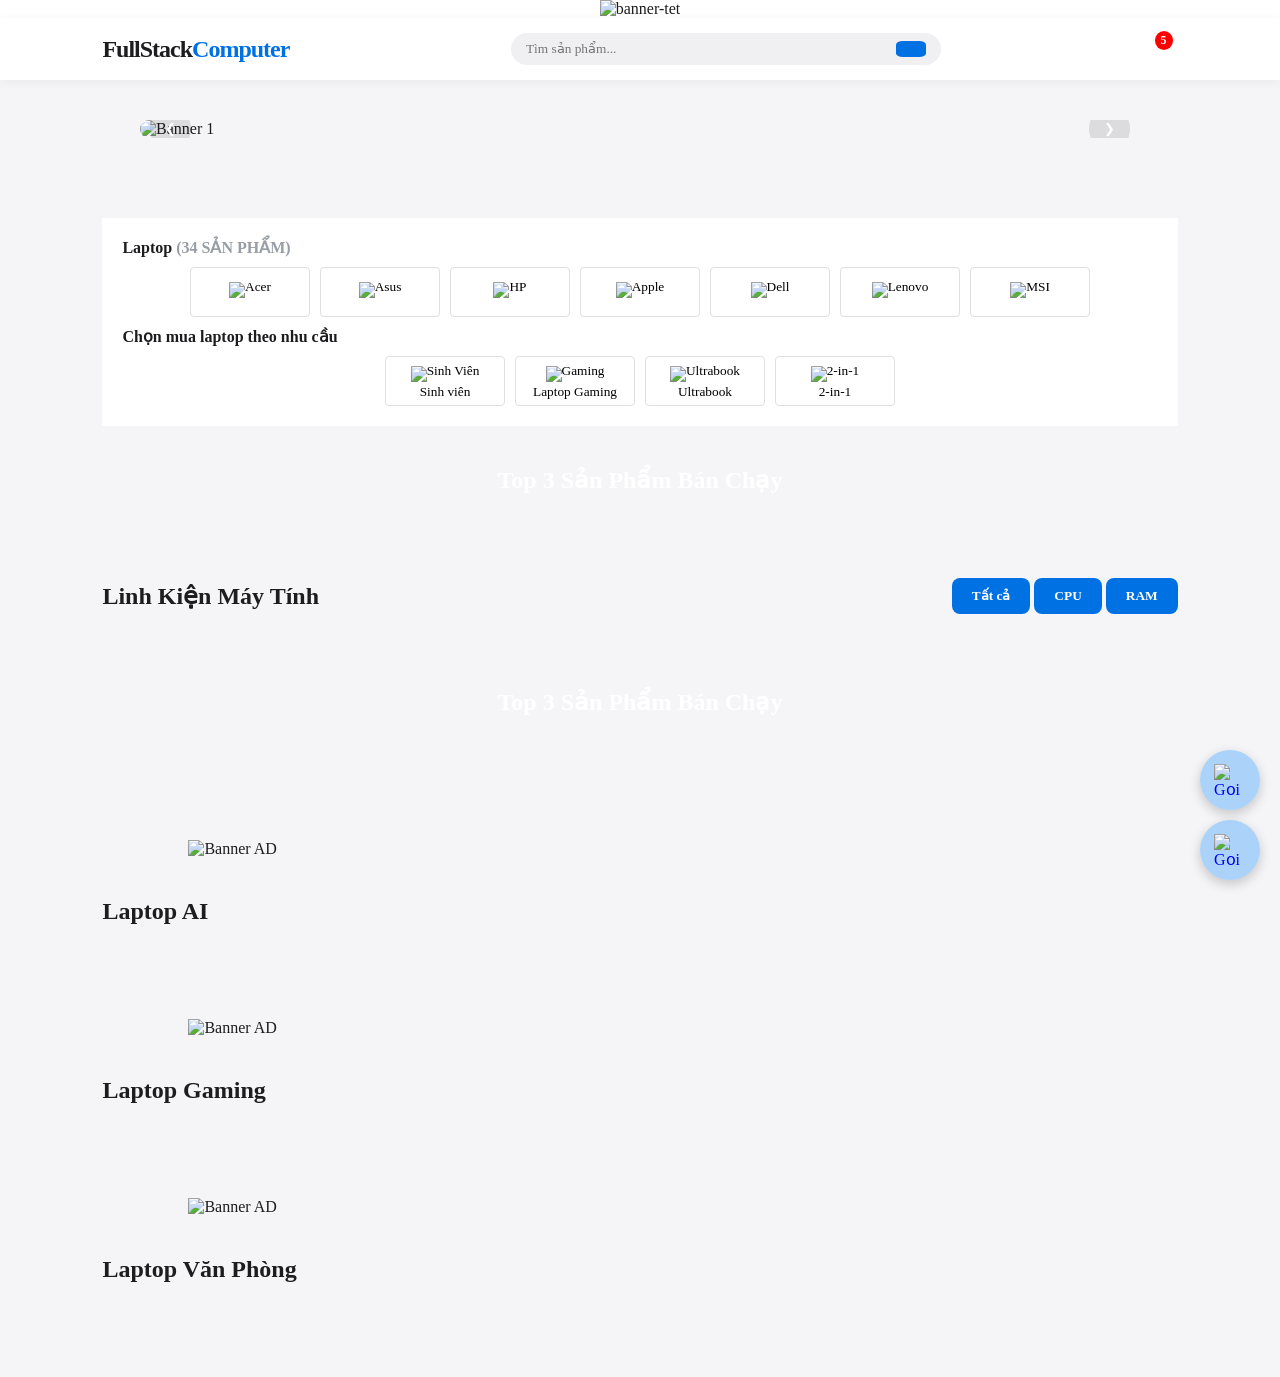
==== index.html @ e8d5ce42 "file chinh" ====
<!DOCTYPE html>
<html lang="vi">

<head>
    <meta charset="UTF-8">
    <meta name="viewport" content="width=device-width, initial-scale=1.0">
    <title>FullStackComputer</title>
    <link rel="stylesheet" href="./assets/css/grid.css">
    <link rel="stylesheet" href="./assets/css/style.css">
    <link rel="stylesheet" href="./assets/css/all.min.css">
</head>

<body>
    <!--Banner Image-->
    <div class="banner-wrapper">
        <picture>
            <source
                srcset="https://lh3.googleusercontent.com/ltSGFP7JMrhI6fAsjNFHEbaQsTQuYlrUNjXV_zEZWY4yA7DHd6J81MkcD5cUwO4HiwA85NDC9OyihRPx5YE5OBJLe2y2x-HyPg=w1920-rw"
                type="image/webp">
            <source
                srcset="https://lh3.googleusercontent.com/ltSGFP7JMrhI6fAsjNFHEbaQsTQuYlrUNjXV_zEZWY4yA7DHd6J81MkcD5cUwO4HiwA85NDC9OyihRPx5YE5OBJLe2y2x-HyPg=w1920"
                type="image/png">
            <img class="banner-img" alt="banner-tet"
                src="https://lh3.googleusercontent.com/ltSGFP7JMrhI6fAsjNFHEbaQsTQuYlrUNjXV_zEZWY4yA7DHd6J81MkcD5cUwO4HiwA85NDC9OyihRPx5YE5OBJLe2y2x-HyPg=w1920-rw">
        </picture>
    </div>

    <nav class="navbar">
        <div class="logo"><a href="">FullStack<span>Computer</span></a></div>
        <div class="search-box">
            <input type="text" placeholder="Tìm sản phẩm...">
            <button onclick=""><i class="fa-solid fa-magnifying-glass"></i></button>
        </div>
        <div class="cart-icon">
            <i class="fa-solid fa-cart-shopping"></i>
            <span class="badge">5</span>
            <i class="fa-solid fa-user"></i>
        </div>
    </nav>



    <div class="container">
        <div class="row">
            <div class="col-12">
                <div class="slider-container">
                    <div class="slider">
                        <div class="slide"><img src="./assets/images/banner/banner1.jpg" alt="Banner 1"></div>
                        <div class="slide"><img src="./assets/images/banner/banner2.jpg" alt="Banner 2"></div>
                        <div class="slide"><img src="./assets/images/banner/banner3.jpg" alt="Banner 3"></div>
                        <div class="slide"><img src="./assets/images/banner/banner4.jpg" alt="Banner 4"></div>
                        <div class="slide"><img src="./assets/images/banner/banner5.jpg" alt="Banner 5"></div>
                        <div class="slide"><img src="./assets/images/banner/banner6.jpg" alt="Banner 6"></div>
                    </div>

                    <button class="prev" onclick="moveSlide(-1)">&#10094;</button> <!-- Nút bấm slides-->
                    <button class="next" onclick="moveSlide(1)">&#10095;</button>

                    <div class="dots">
                        <span class="dot" onclick="currentSlide(0)"></span>
                        <span class="dot" onclick="currentSlide(1)"></span>
                        <span class="dot" onclick="currentSlide(2)"></span>
                        <span class="dot" onclick="currentSlide(3)"></span>
                        <span class="dot" onclick="currentSlide(4)"></span>
                        <span class="dot" onclick="currentSlide(5)"></span>
                    </div>
                </div>
            </div>
        </div>
    </div>

    <div class="container">

        <div class="brand-container">
            <h4>Laptop <span>(34 SẢN PHẨM)</span></h4>
            <button class="brand-item"><img
                    src="https://static.vecteezy.com/system/resources/previews/019/136/409/non_2x/acer-logo-acer-icon-free-free-vector.jpg"
                    alt="Acer"></button>
            <button class="brand-item"><img
                    src="https://inkythuatso.com/uploads/images/2021/11/logo-asus-inkythuatso-2-01-26-09-12-02.jpg"
                    alt="Asus"></button>
            <button class="brand-item"><img
                    src="https://icon-icons.com/download-file?file=https%3A%2F%2Fimages.icon-icons.com%2F2845%2FPNG%2F512%2Fhp_logo_icon_181291.png&id=181291&pack_or_individual=pack"
                    alt="HP"></button>
            <button class="brand-item"><img src="https://download.logo.wine/logo/Apple_Inc./Apple_Inc.-Logo.wine.png"
                    alt="Apple"></button>
            <button class="brand-item"><img src="https://img.icons8.com/win10/1200/dell.jpg" alt="Dell"></button>
            <button class="brand-item"><img
                    src="https://icon-icons.com/download-file?file=https%3A%2F%2Fimages.icon-icons.com%2F2389%2FPNG%2F512%2Flenovo_logo_icon_145112.png&id=145112&pack_or_individual=pack"
                    alt="Lenovo"></button>
            <button class="brand-item"><img src="https://upload.wikimedia.org/wikipedia/commons/1/13/Msi-Logo.jpg"
                    alt="MSI"></button>
            <h4>Chọn mua laptop theo nhu cầu</h4>

            <button class="brand-item"><img
                    src="https://file.hstatic.net/200000722513/article/dsc2492-1_faf209e3cfbf44439ffaae6afa1060dc_master.jpg"
                    alt="Sinh Viên">Sinh viên</button>
            <button class="brand-item"><img src="https://cdn.tgdd.vn/Files/2021/03/04/1332362/1_800x450.jpg"
                    alt="Gaming">Laptop Gaming</button>
            <button class="brand-item"><img
                    src="https://cdn-media.sforum.vn/storage/app/media/nguyenhang/ultrabook-la-gi/ultrabook-la-gi-7.jpg"
                    alt="Ultrabook">Ultrabook</button>
            <button class="brand-item"><img src="https://cdn.tgdd.vn/Files/2021/03/04/1332362/1_800x450.jpg"
                    alt="2-in-1"> 2-in-1</button>

        </div>

        <div class="container-pr">
            <h2>  Top 3 Sản Phẩm Bán Chạy</h2>
            <div class="pr-trend">

                <div id="trendingProducts" class="trending-products">
                    <div id="productGrid1" class="product-grid"></div>
                </div>
            </div>
        </div>

        <div class="section-header">
            <h2></i>Linh Kiện Máy Tính</h2>
            <div class="filters">
                <button class="active">Tất cả</button>
                <button>CPU</button>
                <button>RAM</button>
            </div>
        </div>

        <div id="productGrid" class="product-grid"></div>

        <div class="container-pr">
            <h2>  Top 3 Sản Phẩm Bán Chạy</h2>
            <div class="pr-trend">

                <div id="trendingProducts" class="trending-products">
                    <div id="productGrid2" class="product-grid"></div>
                </div>
            </div>
        </div>
        
        <div class="container">
            <div class="row">
                <div class="col-12">
                    <div class="Banner-advertise">
                        <div class="banner-image">
                            <img src="./assets/images/banner/banner-adver2.jpg" alt="Banner AD">
                        </div>
                    </div>
                </div>
            </div>
        </div>

        <div class="section-header">
            <h2></i>Laptop AI</h2>
            <div class="filters">
                <!-- <button class="active">Tất cả</button>
                <button>CPU</button>
                <button>RAM</button> -->
            </div>

        </div>
        <div id="productGrid3" class="product-grid3"></div>

        <div class="container">
            <div class="row">
                <div class="col-12">
                    <div class="Banner-advertise">
                        <div class="banner-image">
                            <img src="./assets/images/banner/banner-adver1.png" alt="Banner AD">
                        </div>
                    </div>
                </div>
            </div>
        </div>

        <div class="section-header">
            <h2></i>Laptop Gaming</h2>
            <div class="filters">
                <!-- <button class="active">Tất cả</button>
                <button>CPU</button>
                <button>RAM</button> -->
            </div>

        </div>
        <div id="productGrid4" class="product-grid3"></div>

        <div class="container">
            <div class="row">
                <div class="col-12">
                    <div class="Banner-advertise">
                        <div class="banner-image">
                            <img src="./assets/images/banner/banner-adver3.jpg" alt="Banner AD">
                        </div>
                    </div>
                </div>
            </div>
        </div>

        <div class="section-header">
            <h2></i>Laptop Văn Phòng</h2>
            <div class="filters">
                <!-- <button class="active">Tất cả</button>
                <button>CPU</button>
                <button>RAM</button> -->
            </div>

        </div>
        <div id="productGrid5" class="product-grid3"></div>
    </div>

    

    <div class="btn-contact">
        <!-- Zalo Chat -->
        <a href="https://zalo.me/0379912605" target="_blank">
            <img src="https://upload.wikimedia.org/wikipedia/commons/9/91/Icon_of_Zalo.svg" alt="Gọi Zalo" width="50"
                height="50">
        </a>
        <!-- Facebook Messenger Chat -->
        <a href="https://m.me/luanduiga1302?locale=vi_VN" target="_blank">
            <img src="https://upload.wikimedia.org/wikipedia/commons/5/51/Facebook_f_logo_%282019%29.svg"
                alt="Gọi Facebook" width="50" height="50">
        </a>
    </div>

    <script src="./assets/js/controllers/productController.js"></script>
    <script src="./assets/js/script.js"></script>
</body>

</html>
---- assets/css/style.css ----
:root {
    --primary-color: #0071e3;
    --text-color: #1d1d1f;
    --bg-color: #f5f5f7;
    --card-bg: #ffffff;
}

/* Global Styles */
html {
    scroll-behavior: smooth;
}

* {
    margin: 0;
    padding: 0;
    box-sizing: border-box;
    font-family: "Times New Roman", Times, serif;
}

body {
    background-color: var(--bg-color);
    color: var(--text-color);
    overflow-x: hidden;
}

/* Navbar */
.navbar {
    display: flex;
    justify-content: space-between;
    align-items: center;
    padding: 15px 8%;
    background: #fff;
    box-shadow: 0 2px 10px rgba(0, 0, 0, 0.05);
    position: sticky;
    top: 0; /* Giữ navbar ở trên cùng khi cuộn */
    z-index: 1000;
}

.cart-icon {
    position: relative;
    cursor: pointer;
    display: flex;
    align-items: center;
    gap: 15px;
}  

.cart-icon .badge {
    position: absolute;
    top: -18px;
    left: -8px;
    background: red;
    color: white;
    border-radius: 50%;
    padding: 2px 6px;
    font-size: 12px;
    font-weight: bold;
}
.cart-icon i {
    color: var(--text-color);
}

.logo {
    font-size: 24px;
    font-weight: 800;
    letter-spacing: -1px;
}

.logo span {
    color: var(--primary-color);
}

.logo a {
    text-decoration: none;
    color: var(--text-color);
}

.search-box {
    display: flex;
    background: #f0f0f2;
    padding: 8px 15px;
    border-radius: 20px;
    width: 40%;
}

.search-box input {
    border: none;
    background: none;
    outline: none;
    width: 100%;
}

.search-box button {
    background: var(--primary-color);
    border: none;
    color: white;
    padding: 8px 15px;
    border-radius: 23%;
    cursor: pointer;
}

.filters button {
    background: var(--primary-color);
    border: none;
    color: white;
    padding: 10px 20px;
    border-radius: 8px;
    cursor: pointer;
    font-weight: 600;
    transition: background 0.2s;
}

.slider-container {
  position: relative;
  max-width: 1000px;
  margin: auto;
  overflow: hidden; /* Giấu các ảnh nằm ngoài khung nhìn */
  border-radius: 10px;
}

.slider {
  display: flex;
  transition: transform 0.5s ease-in-out; /* Tạo hiệu ứng trượt mượt */
}

.slide {
  min-width: 100%; /* Mỗi slide chiếm trọn chiều rộng khung */
}

.slide img {
  width: 100%;
  display: block;
}

/* Nút bấm Prev & Next */
.prev, .next {
  position: absolute;
  top: 50%;
  transform: translateY(-50%);
  background: rgba(0,0,0,0.1);
  color: white;
  border: none;
  padding: 15px;
  cursor: pointer; /* Thêm con trỏ khi hover */
  border-radius: 50%;
}

.next { right: 10px; }
.prev { left: 10px; }

/* Các dấu chấm */
.dots {
  text-align: center;
  position: absolute;
  bottom: 15px;
  width: 100%;
}

.dot {
  height: 10px;
  width: 10px;
  margin: 0 5px;
  background-color: rgba(255, 255, 255, 0.5);
  border-radius: 50%;
  display: inline-block;
  cursor: pointer;
}

.dot.active {
  background-color: #007bff; /* Màu xanh nổi bật như trong hình */
}

/* Product Grid */
.container {
    padding: 40px 8%;
}

.section-header {
    display: flex;
    justify-content: space-between;
    align-items: center;
    margin-bottom: 30px;
}

.container-pr {
    padding: 20px 8%;
    background-image: url("https://lh3.googleusercontent.com/kQL4FZ521Vz2VWpQGM__CYUiCwoNdZOw7y48OIOPWpRVjcqWnwc_wCFAvA0ocpUjAeW1QQ_-RpdDq5hCeL5AvYT59dZLP54=w1232");
    background-size: contain;
    background-position: center;
    margin-bottom: 10px;
}

.container-pr h2 {
    color: white;
    text-align: center;
    padding-bottom: 10px; 
    /* border-bottom: #fff 2px solid; */
}

.product-grid,
.product-grid3 {
    display: grid;
    grid-template-columns: repeat(auto-fill, minmax(260px, 1fr));
    gap: 25px;
    margin-bottom: 24px;
}

/* Product Card - Nâng cấp từ mẫu cũ của bạn */
.product-card {
    background: var(--card-bg);
    border-radius: 16px;
    padding: 20px;
    text-align: center;
    transition: all 0.3s cubic-bezier(0.4, 0, 0.2, 1);
    position: relative;
    border: 1px solid #eee;
}

.product-card:hover {
    transform: translateY(-8px);
    box-shadow: 0 20px 30px rgba(0, 0, 0, 0.08);
    border-color: var(--primary-color);
}

.product-card img {
    width: 100%;
    height: 180px;
    object-fit: contain;
    /* Giữ tỉ lệ ảnh */
    margin-bottom: 15px;
}

.product-card h4 {
    font-size: 15px;
    font-weight: 600;
    margin-bottom: 10px;
    height: 42px;
    overflow: hidden;
    line-height: 1.4;
}

.product-card .price {
    color: #e30019;
    font-size: 20px;
    font-weight: 700;
    margin-bottom: 15px;
}

/* Nút bấm thêm vào giỏ */
.btn-buy {
    background: var(--primary-color);
    color: white;
    border: none;
    padding: 10px 20px;
    border-radius: 8px;
    width: 100%;
    font-weight: 600;
    cursor: pointer;
    transition: 0.2s;
}

.btn-buy:hover {
    background: #005bb5;
}

.brand-container {
    display: flex;
    flex-wrap: wrap;
    /* Cho phép tự xuống hàng nếu thiếu chỗ */
    gap: 10px;
    /* Khoảng cách giữa các nút */
    padding: 20px;
}

.brand-container {
    justify-content: center;
    /* Căn giữa các nút trong container */
    background-color: #ffffff;
    margin-bottom: 20px;
}

.brand-item {
    display: flex;
    align-items: center;
    justify-content: center;
    width: 120px;
    /* Độ rộng cố định của mỗi nút */
    height: 50px;
    /* Chiều cao của nút */
    background: #fff;
    border: 1px solid #e0e0e0;
    border-radius: 4px;
    /* Bo góc nhẹ như trong hình */
    cursor: pointer;
    transition: all 0.3s ease;
    flex-direction: column;
    line-height: 10px;
}

.brand-item:hover {
    border-color: #288ad6;
    /* Đổi màu viền khi di chuột vào */
    box-shadow: 0 2px 5px rgba(0, 0, 0, 0.1);
}

.brand-item img {
    max-width: 100%;
    /* Giữ logo không tràn khỏi nút */
    max-height: 70%;
    object-fit: contain;
    /* Giữ tỉ lệ ảnh */
    margin-bottom: 5px;
}

.brand-container h4 {
    width: 100%;
    text-align: left;

}

.brand-container h4 span {
    width: 100%;
    text-align: left;
    color: #989ea5;
}

.pr-trend {
    margin-top: 20px;
}

.banner-wrapper {
    width: 100%;
    height: 100%;
    overflow: hidden;
    display: flex; /* Sử dụng flexbox để căn giữa */
    justify-content: center;
    background-color: #fff;
}

.banner-img {
    width: 100%;
    height: 100%;
    object-fit: cover;
    object-position: center;
    display: block; /* Loại bỏ khoảng trắng dưới ảnh */
}

.btn-contact {
    position: fixed;
    bottom: 20px;
    right: 20px;
    z-index: 1000;
    display: flex;
    flex-direction: column;
    gap: 10px;
}

/* Style chung cho từng nút */
.btn-contact a {
    display: flex;
    justify-content: center;
    align-items: center;
    width: 60px;
    height: 60px;
    border-radius: 50%;
    background-color: rgba(255, 255, 255, 0.05);
    box-shadow: 0 4px 12px rgba(0, 0, 0, 0.2);

    /* 1. LÀM MƯỢT HIỆU ỨNG HOVER */
    transition: transform 0.3s ease;

    /* Cần có để hiệu ứng sóng hoạt động */
    position: relative;
    z-index: 1;
}

/* Hiệu ứng phóng to khi hover (đã được làm mượt) */
.btn-contact a:hover {
    transform: scale(1.1);
}

.btn-contact a img {
    width: 32px;
    height: 32px;
}

/* 2. THÊM HIỆU ỨNG SÓNG TỎA RA */
.btn-contact a::before {
    content: ''; 
    position: absolute;
    width: 100%;
    height: 100%;
    border-radius: 50%;
    background-color: rgba(0, 132, 255, 0.3);
    /* Màu sóng */

    /* Áp dụng animation vô tận */
    animation: phone-vr-circle-fill 1.5s infinite ease-in-out;

    /* Đảm bảo sóng nằm sau icon */
    z-index: -1;
}

/* Định nghĩa các bước của animation sóng */
@keyframes phone-vr-circle-fill {
    0% {
        transform: scale(0.9);
        opacity: 0.8;
    }

    100% {
        transform: scale(1.5);
        opacity: 0;
    }
}
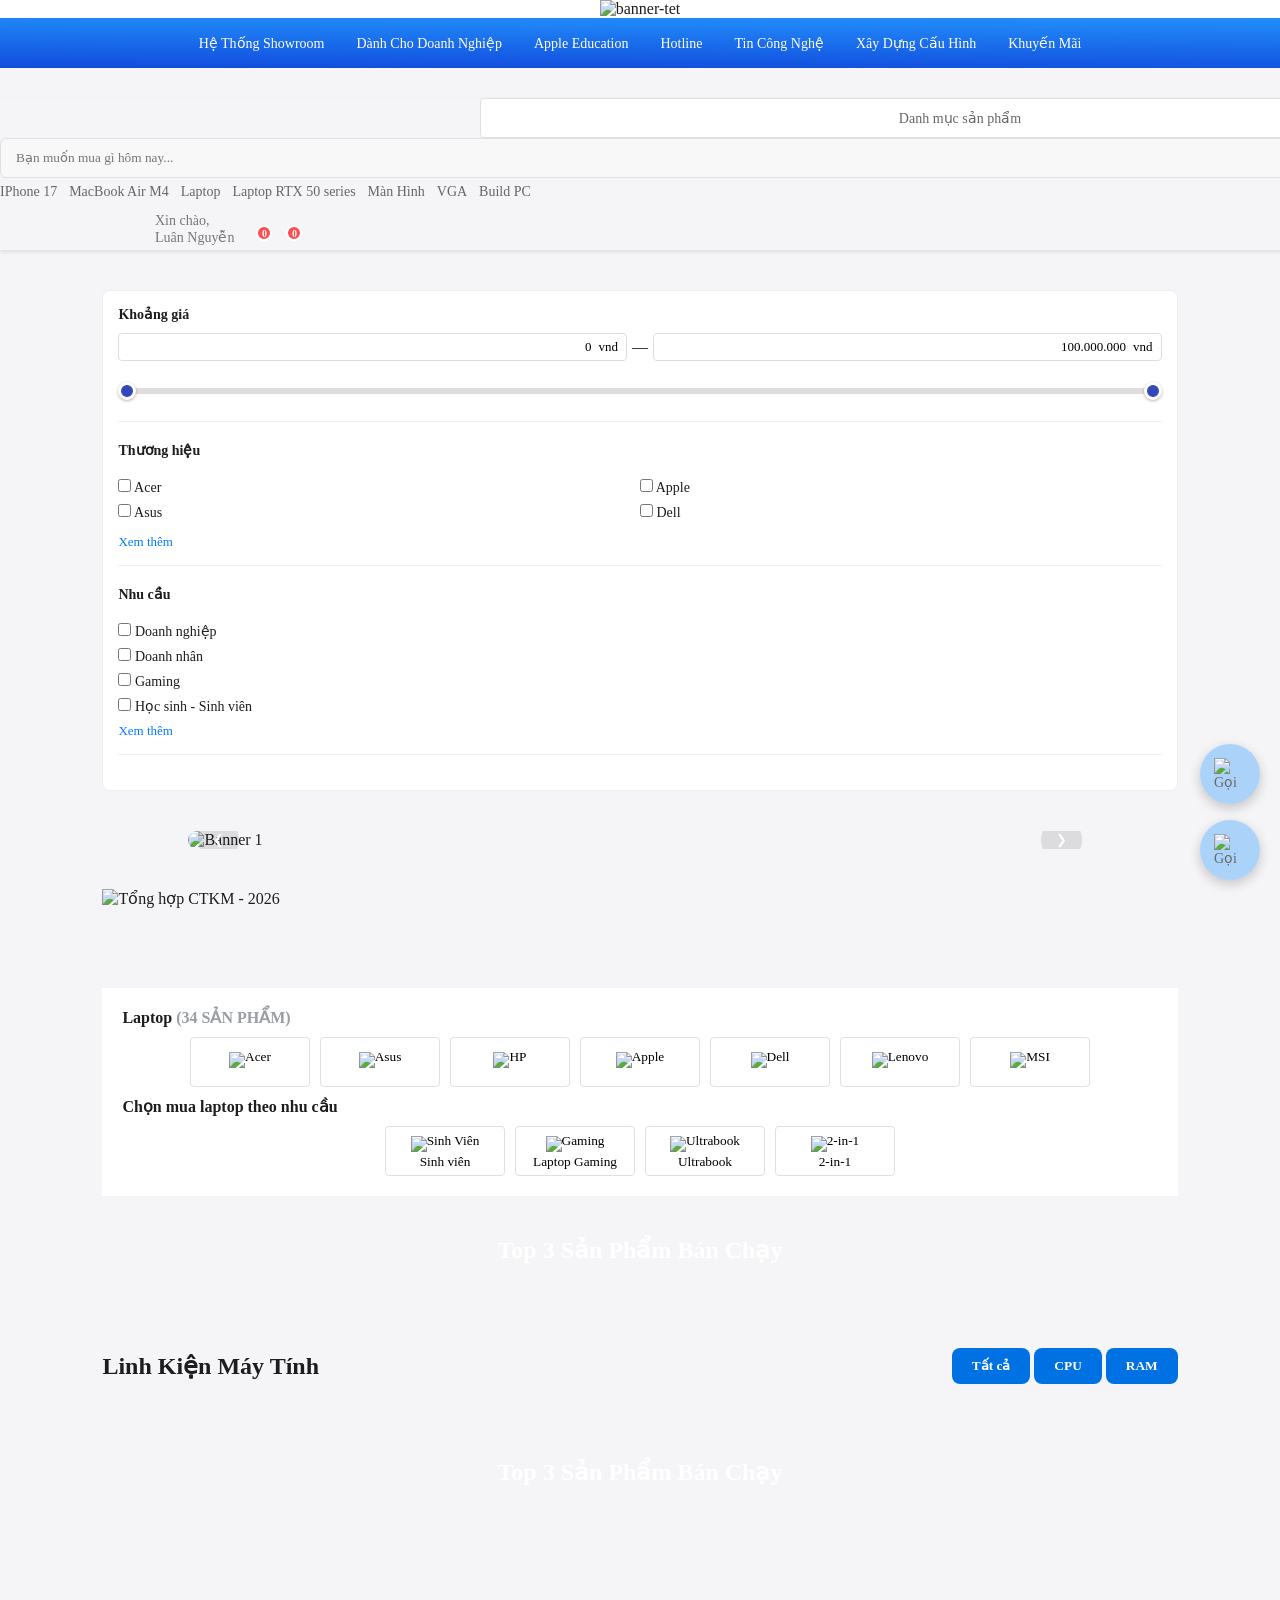
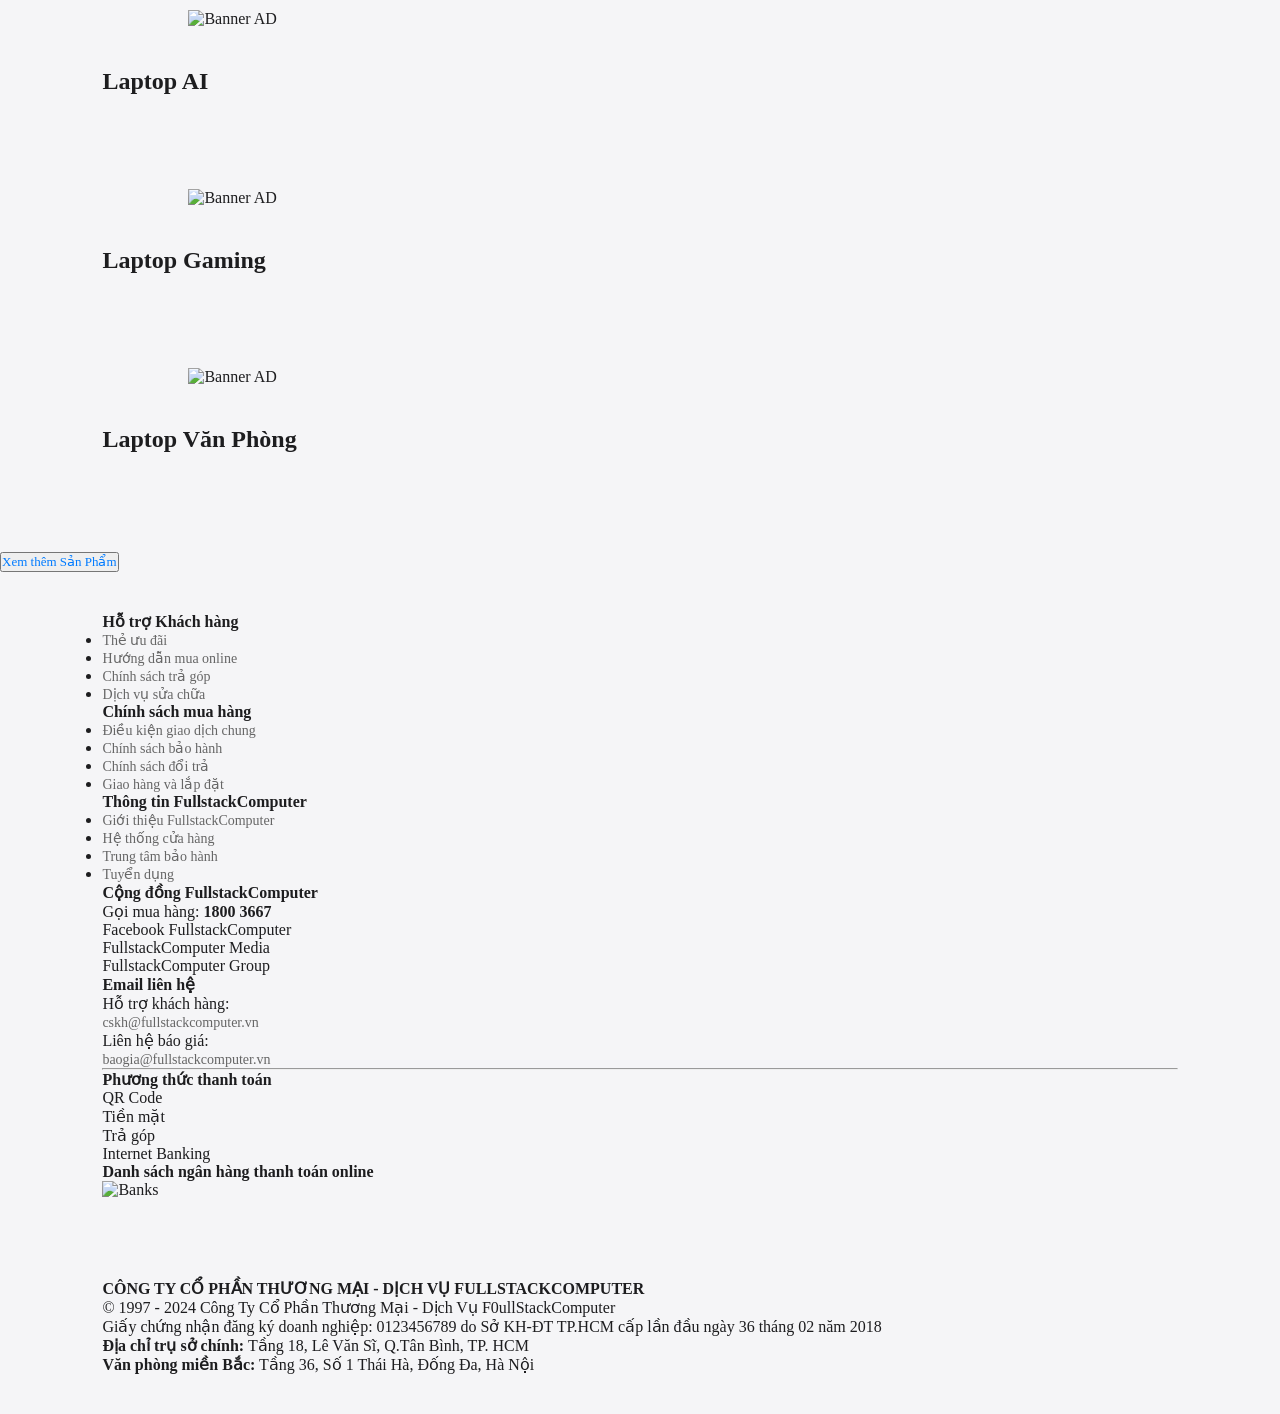
==== commit 8befa44d: "them button xem them" ====
--- a/index.html
+++ b/index.html
@@ -7,6 +7,8 @@
     <title>FullStackComputer</title>
     <link rel="stylesheet" href="./assets/css/grid.css">
     <link rel="stylesheet" href="./assets/css/style.css">
+    <link rel="stylesheet" href="./assets/css/nav.css">
+    <link rel="stylesheet" href="./assets/css/footer.css">
     <link rel="stylesheet" href="./assets/css/all.min.css">
 </head>
 
@@ -25,47 +27,161 @@
         </picture>
     </div>
 
-    <nav class="navbar">
-        <div class="logo"><a href="">FullStack<span>Computer</span></a></div>
-        <div class="search-box">
-            <input type="text" placeholder="Tìm sản phẩm...">
-            <button onclick=""><i class="fa-solid fa-magnifying-glass"></i></button>
-        </div>
-        <div class="cart-icon">
-            <i class="fa-solid fa-cart-shopping"></i>
-            <span class="badge">5</span>
-            <i class="fa-solid fa-user"></i>
-        </div>
-    </nav>
-
-
+    <div class="container1">
+        <div class="nav">
+            <ul>
+                <li><a href="#"><i class="fa-regular fa-building"></i> Hệ thống showroom</a></li>
+                <li><a href="#"><i class="fa-solid fa-briefcase"></i> Dành cho doanh nghiệp</a></li>
+                <li><a href="#"><i class="fa-solid fa-graduation-cap"></i> Apple education</a></li>
+                <li><a href="#"><i class="fa-solid fa-phone"></i> Hotline</a></li>
+                <li><a href="#"><i class="fa-solid fa-rss"></i> tin công nghệ</a></li>
+                <li><a href="#"><i class="fa-solid fa-desktop"></i> xây dựng cấu hình</a></li>
+                <li><a href="#"><i class="fa-solid fa-gift"></i> khuyến mãi</a></li>
+            </ul>
+        </div>
+    </div>
+    <div class="header-nav">
+        <div class="row align-center">
+            <div class="col-3 ?">
+                <button class="btn-category"><i class="fa-solid fa-bars"></i> Danh mục sản phẩm</button>
+            </div>
+
+            <div class="search-container">
+                <input type="text" placeholder="Bạn muốn mua gì hôm nay...">
+                <div class="search-keywords">
+                    <a href="#">IPhone 17</a>
+                    <a href="#">MacBook Air M4</a>
+                    <a href="#">Laptop</a>
+                    <a href="#">Laptop RTX 50 series</a>
+                    <a href="#">Màn Hình</a>
+                    <a href="#">VGA</a>
+                    <a href="#">Build PC</a>
+                </div>
+            </div>
+
+            <div class="col-3 flex-end">
+                <div class="user-info-header">
+                    <img class="avt-header"
+                        src="https://scontent.fsgn5-10.fna.fbcdn.net/v/t39.30808-1/513826810_1412559273230131_6427666480297972674_n.jpg?stp=dst-jpg_s200x200_tt6&_nc_cat=106&ccb=1-7&_nc_sid=e99d92&_nc_eui2=AeHGN7ybpgLnQyg-KPinyHu7qUxuDsymr06pTG4OzKavTmNbt3JbOe6IwJ3LvHdRTlQGQQIVwnKa5AKw2ajPUiOG&_nc_ohc=sgXqvYjlzQYQ7kNvwFGlxEy&_nc_oc=AdmLIS6O355erxwZ9brCPqbO8drzh6FIreG1UcnBJGb_i_0XS_mixgCnZLfbPyDWDGU&_nc_zt=24&_nc_ht=scontent.fsgn5-10.fna&_nc_gid=p8YYj-xdohxl06HocD_B6Q&_nc_ss=8&oh=00_Afzm1NtQpnyk2YLm87eYMommV_N7ZR_NPWA-YLiRuLE-xQ&oe=69B8B936"
+                        alt="">
+                    <div class="avatar"></div>
+                    <div class="user-text">
+                        <p class="small-text">Xin chào, </p>
+                        <a class="small-text" href="./pages/adminpage.html">Luân Nguyễn</a>
+                    </div>
+                    <a href="#" class="cart-wrapper">
+                        <div class="cart-icon-container">
+                            <i class="fa-solid fa-bell icon-header"></i>
+                            <span class="cart-badge">0</span>
+                        </div>
+                    </a>
+                    <a href="#" class="cart-wrapper">
+                        <div class="cart-icon-container">
+                            <i class="fa-solid fa-cart-shopping"></i>
+                            <span class="cart-badge">0</span>
+                        </div>
+                    </a>
+                </div>
+            </div>
+        </div>
+    </div>
 
     <div class="container">
         <div class="row">
-            <div class="col-12">
-                <div class="slider-container">
-                    <div class="slider">
-                        <div class="slide"><img src="./assets/images/banner/banner1.jpg" alt="Banner 1"></div>
-                        <div class="slide"><img src="./assets/images/banner/banner2.jpg" alt="Banner 2"></div>
-                        <div class="slide"><img src="./assets/images/banner/banner3.jpg" alt="Banner 3"></div>
-                        <div class="slide"><img src="./assets/images/banner/banner4.jpg" alt="Banner 4"></div>
-                        <div class="slide"><img src="./assets/images/banner/banner5.jpg" alt="Banner 5"></div>
-                        <div class="slide"><img src="./assets/images/banner/banner6.jpg" alt="Banner 6"></div>
-                    </div>
-
-                    <button class="prev" onclick="moveSlide(-1)">&#10094;</button> <!-- Nút bấm slides-->
-                    <button class="next" onclick="moveSlide(1)">&#10095;</button>
-
-                    <div class="dots">
-                        <span class="dot" onclick="currentSlide(0)"></span>
-                        <span class="dot" onclick="currentSlide(1)"></span>
-                        <span class="dot" onclick="currentSlide(2)"></span>
-                        <span class="dot" onclick="currentSlide(3)"></span>
-                        <span class="dot" onclick="currentSlide(4)"></span>
-                        <span class="dot" onclick="currentSlide(5)"></span>
-                    </div>
-                </div>
-            </div>
+            <div class="col-3" id="list-filter">
+                <div class="filter-sidebar">
+                    <div class="filter-group">
+                        <h3 class="filter-title">Khoảng giá</h3>
+                        <div class="price-input-group">
+                            <div class="input-wrapper">
+                                <input type="text" id="min-price-input" class="price-field" value="0">
+                                <span class="currency-label">vnd</span>
+                            </div>
+
+                            <span>—</span>
+
+                            <div class="input-wrapper">
+                                <input type="text" id="max-price-input" class="price-field" value="100.000.000">
+                                <span class="currency-label">vnd</span>
+                            </div>
+                        </div>
+
+                        <div class="range-slider-container">
+                            <div class="slider-track"></div>
+                            <input type="range" id="range-min" class="range-input" min="0" max="100000000" value="0"
+                                step="10000">
+                            <input type="range" id="range-max" class="range-input" min="0" max="100000000"
+                                value="100000000" step="10000">
+                        </div>
+                    </div>
+
+                    <div class="filter-group">
+                        <div class="filter-header">
+                            <h3 class="filter-title">Thương hiệu</h3>
+                        </div>
+                        <div class="filter-options grid-2-col" id="brand-filter-group">
+                            <label><input type="checkbox"> Acer</label>
+                            <label><input type="checkbox"> Apple</label>
+                            <label><input type="checkbox"> Asus</label>
+                            <label><input type="checkbox"> Dell</label>
+                        </div>
+                        <a href="#" class="view-more">Xem thêm</a>
+                    </div>
+
+                    <div class="filter-group">
+                        <div class="filter-header">
+                            <h3 class="filter-title">Nhu cầu</h3>
+                        </div>
+                        <div class="filter-options">
+                            <label><input type="checkbox"> Doanh nghiệp</label>
+                            <label><input type="checkbox"> Doanh nhân</label>
+                            <label><input type="checkbox"> Gaming</label>
+                            <label><input type="checkbox"> Học sinh - Sinh viên</label>
+                        </div>
+                        <a href="#" class="view-more">Xem thêm</a>
+                    </div>
+                </div>
+            </div>
+
+            <div class="col-9">
+                <div class="container">
+                    <div class="row">
+                        <div class="col-12">
+                            <div class="slider-container">
+                                <div class="slider">
+                                    <div class="slide"><img src="./assets/images/banner/banner1.jpg" alt="Banner 1">
+                                    </div>
+                                    <div class="slide"><img src="./assets/images/banner/banner2.jpg" alt="Banner 2">
+                                    </div>
+                                    <div class="slide"><img src="./assets/images/banner/banner3.jpg" alt="Banner 3">
+                                    </div>
+                                    <div class="slide"><img src="./assets/images/banner/banner4.jpg" alt="Banner 4">
+                                    </div>
+                                    <div class="slide"><img src="./assets/images/banner/banner5.jpg" alt="Banner 5">
+                                    </div>
+                                    <div class="slide"><img src="./assets/images/banner/banner6.jpg" alt="Banner 6">
+                                    </div>
+                                </div>
+
+                                <button class="prev" onclick="moveSlide(-1)">&#10094;</button>
+                                <button class="next" onclick="moveSlide(1)">&#10095;</button>
+
+                                <div class="dots">
+                                    <span class="dot" onclick="currentSlide(0)"></span>
+                                    <span class="dot" onclick="currentSlide(1)"></span>
+                                    <span class="dot" onclick="currentSlide(2)"></span>
+                                    <span class="dot" onclick="currentSlide(3)"></span>
+                                    <span class="dot" onclick="currentSlide(4)"></span>
+                                    <span class="dot" onclick="currentSlide(5)"></span>
+                                </div>
+                            </div>
+                        </div>
+                    </div>
+                </div>
+            </div>
+            <img src="https://lh3.googleusercontent.com/k3IbrtQGh8Iv8DxoW-GECO46wZC52EuKFlEuIzO89HH3pHzGQsJkY6nDwMb6Vlk7BzsswwSP8mNoZ6Svcmr6MkyH_LaPmbCN=w184-rw"
+                class="banner-CTKM" loading="eager" hover="zoom" decoding="async" alt="Tổng hợp CTKM - 2026"
+                fetchpriority="high" style="width: 40%; height: 100%; object-fit: cover;">
         </div>
     </div>
 
@@ -106,11 +222,11 @@
         </div>
 
         <div class="container-pr">
-            <h2>  Top 3 Sản Phẩm Bán Chạy</h2>
+            <h2> Top 3 Sản Phẩm Bán Chạy</h2>
             <div class="pr-trend">
 
                 <div id="trendingProducts" class="trending-products">
-                    <div id="productGrid1" class="product-grid"></div>
+                    <div id="linhkienGridPr" class="product-grid"></div>
                 </div>
             </div>
         </div>
@@ -124,18 +240,18 @@
             </div>
         </div>
 
-        <div id="productGrid" class="product-grid"></div>
+        <div id="linhkienGrid" class="product-grid"></div>
 
         <div class="container-pr">
-            <h2>  Top 3 Sản Phẩm Bán Chạy</h2>
+            <h2> Top 3 Sản Phẩm Bán Chạy</h2>
             <div class="pr-trend">
 
                 <div id="trendingProducts" class="trending-products">
-                    <div id="productGrid2" class="product-grid"></div>
-                </div>
-            </div>
-        </div>
-        
+                    <div id="laptopGridPr" class="product-grid"></div>
+                </div>
+            </div>
+        </div>
+
         <div class="container">
             <div class="row">
                 <div class="col-12">
@@ -157,7 +273,7 @@
             </div>
 
         </div>
-        <div id="productGrid3" class="product-grid3"></div>
+        <div id="laptopAigrid" class="product-grid3"></div>
 
         <div class="container">
             <div class="row">
@@ -180,7 +296,7 @@
             </div>
 
         </div>
-        <div id="productGrid4" class="product-grid3"></div>
+        <div id="laptopGamingGrid" class="product-grid3"></div>
 
         <div class="container">
             <div class="row">
@@ -203,10 +319,10 @@
             </div>
 
         </div>
-        <div id="productGrid5" class="product-grid3"></div>
-    </div>
-
-    
+        <div id="laptopVPgrid" class="product-grid3"></div>
+    </div>
+
+    <button class="view-more" onclick="location.href='products.html'">Xem thêm Sản Phẩm</button>
 
     <div class="btn-contact">
         <!-- Zalo Chat -->
@@ -221,7 +337,105 @@
         </a>
     </div>
 
-    <script src="./assets/js/controllers/productController.js"></script>
+    <footer class="footer">
+        <div class="container">
+            <div class="footer-top">
+                <div class="footer-col">
+                    <h4>Hỗ trợ Khách hàng</h4>
+                    <ul>
+                        <li><a href="#">Thẻ ưu đãi</a></li>
+                        <li><a href="#">Hướng dẫn mua online</a></li>
+                        <li><a href="#">Chính sách trả góp</a></li>
+                        <li><a href="#">Dịch vụ sửa chữa</a></li>
+                    </ul>
+                </div>
+
+                <div class="footer-col">
+                    <h4>Chính sách mua hàng</h4>
+                    <ul>
+                        <li><a href="#">Điều kiện giao dịch chung</a></li>
+                        <li><a href="#">Chính sách bảo hành</a></li>
+                        <li><a href="#">Chính sách đổi trả</a></li>
+                        <li><a href="#">Giao hàng và lắp đặt</a></li>
+                    </ul>
+                </div>
+
+                <div class="footer-col">
+                    <h4>Thông tin FullstackComputer</h4>
+                    <ul>
+                        <li><a href="#">Giới thiệu FullstackComputer</a></li>
+                        <li><a href="#">Hệ thống cửa hàng</a></li>
+                        <li><a href="#">Trung tâm bảo hành</a></li>
+                        <li><a href="#">Tuyển dụng</a></li>
+                    </ul>
+                </div>
+
+                <div class="footer-col">
+                    <h4>Cộng đồng FullstackComputer</h4>
+                    <p class="phone-number">Gọi mua hàng: <strong>1800 3667</strong></p>
+                    <div class="social-list">
+                        <p><i class="fa-brands fa-facebook" style="color: #1877f2;"></i> Facebook FullstackComputer</p>
+                        <p><i class="fa-brands fa-youtube" style="color: #ff0000;"></i> FullstackComputer Media</p>
+                        <p><i class="fa-solid fa-users" style="color: #0084ff;"></i> FullstackComputer Group</p>
+                    </div>
+                </div>
+
+                <div class="footer-col">
+                    <h4>Email liên hệ</h4>
+                    <p>Hỗ trợ khách hàng:<br><a href="mailto:cskh@phongvu.vn"
+                            class="blue-link">cskh@fullstackcomputer.vn</a></p>
+                    <p>Liên hệ báo giá:<br><a href="mailto:baogia@phongvu.vn"
+                            class="blue-link">baogia@fullstackcomputer.vn</a></p>
+                </div>
+            </div>
+
+            <hr class="divider">
+
+            <div class="footer-payment">
+                <div class="payment-section">
+                    <h4>Phương thức thanh toán</h4>
+                    <div class="payment-icons">
+                        <div class="pay-item"><i class="fa-solid fa-qrcode"></i><span>QR Code</span></div>
+                        <div class="pay-item"><i class="fa-solid fa-money-bill-1-wave"></i><span>Tiền mặt</span></div>
+                        <div class="pay-item"><i class="fa-solid fa-credit-card"></i><span>Trả góp</span></div>
+                        <div class="pay-item"><i class="fa-solid fa-building-columns"></i><span>Internet Banking</span>
+                        </div>
+                    </div>
+                </div>
+                <div class="bank-section">
+                    <h4>Danh sách ngân hàng thanh toán online</h4>
+
+                    <div class="bank-placeholder">
+                        <img src="https://shopfront-cdn.tekoapis.com/static/vnpay_banks.png" alt="Banks">
+                    </div>
+                </div>
+            </div>
+        </div>
+
+        <div class="footer-bottom">
+            <div class="container bottom-grid">
+                <div class="info-left">
+                    <p><strong>CÔNG TY CỔ PHẦN THƯƠNG MẠI - DỊCH VỤ FULLSTACKCOMPUTER </strong></p>
+                    <p>© 1997 - 2024 Công Ty Cổ Phần Thương Mại - Dịch Vụ F0ullStackComputer</p>
+                    <p>Giấy chứng nhận đăng ký doanh nghiệp: 0123456789 do Sở KH-ĐT TP.HCM cấp lần đầu ngày 36 tháng 02
+                        năm 2018</p>
+                </div>
+                <div class="info-right">
+                    <p><strong>Địa chỉ trụ sở chính:</strong> Tầng 18, Lê Văn Sĩ, Q.Tân Bình, TP. HCM</p>
+                    <p><strong>Văn phòng miền Bắc:</strong> Tầng 36, Số 1 Thái Hà, Đống Đa, Hà Nội</p>
+                </div>
+                <!-- <div class="certification">
+                    <img src="https://dangkywebvoibocongthuong.com/wp-content/uploads/2021/11/logo-da-thong-bao-bo-cong-thuong.png"
+                        alt="Đã thông báo">
+                    <img src="https://images.dmca.com/Badges/dmca-badge-w150-2x1-02.png?ID=73ee7811-7aa7-44d0-bb06-6c0df0da41d8"
+                        alt="DMCA">
+                </div> -->
+            </div>
+        </div>
+    </footer>
+
+    <!-- <script src="./assets/js/controllers/productController.js"></script> -->
+    <script src="./assets/js/views/productView.js"></script>
     <script src="./assets/js/script.js"></script>
 </body>
 
--- a/assets/css/nav.css
+++ b/assets/css/nav.css
@@ -0,0 +1,321 @@
+body {
+    margin: 0;
+}
+
+
+.nav {
+    align-items: center;
+    background: linear-gradient(180.3deg, #259AFF -18.56%, #114CDD 100.92%);
+    height: 50px;
+    line-height: 50px;
+    display: flex;
+}
+
+.nav ul {
+    list-style: none;
+    margin: 0 auto;
+    padding: 0;
+    display: flex;
+}
+
+.nav ul li a {
+    text-decoration: none;
+    color: #fff;
+    padding: 0 16px;
+    text-transform: capitalize;
+}
+
+.nav ul li a:hover {
+    color: #259AFF;
+}
+
+.flex {
+    display: flex;
+}
+
+.btn-category {
+    width: 50%;
+    height: 40px;
+    border: 1px solid #e0e0e0;
+    background-color: #fff;
+    border-radius: 4px;
+    color: #666;
+    font-size: 14px;
+    cursor: pointer;
+}
+
+.align-center {
+    text-align: center;
+}
+
+.search-container input {
+    width: 100%;
+    height: 40px;
+    padding: 10px 15px;
+    border-radius: 6px;
+    border: 1px solid #e0e0e0;
+    background-color: #f8f8f8;
+    outline: none;
+}
+
+.search-keywords {
+    gap: 12px;
+    display: flex;
+    margin-bottom: 10px;
+}
+
+a {
+    text-decoration: none;
+    color: #666;
+    font-size: 14px;
+    margin-top: 6px;
+}
+
+.header-nav {
+    margin-top: 30px;
+    width: 1920px;
+    box-shadow: #0000001a 0px 2px 4px 0px;
+}
+
+.user-info-header {
+    display: flex;
+    align-items: center;
+    gap: 30px;
+    height: 40px;
+    padding: 0 0 0 50px;
+}
+
+.avatar {
+    width: 45px;
+    height: 45px;
+    background-image: url('https://img.freepik.com/premium-vector/user-profile-icon-vector-4_666870-1751.jpg?semt=ais_rp_progressive&w=740&q=80');
+    border-radius: 50%;
+    background-size: cover;
+    /* Ảnh sẽ được cắt để vừa với khung hình */
+    background-position: center;
+    /* Ảnh sẽ được căn giữa trong khung hình */
+}
+
+.user-text {
+    display: flex;
+    line-height: 1.2;
+    flex-direction: column;
+}
+
+.cart-header {
+    font-size: 15px;
+    display: flex;
+    align-items: center;
+    gap: 8px;
+    color: #666;
+}
+
+.avt-header {
+    border-radius: 50%;
+    height: 40px;
+}
+
+.small-text {
+    text-align: left;
+    margin: 0;
+    font-size: 14px;
+    color: #777;
+}
+
+.cart-wrapper {
+    display: flex;
+    align-items: center;
+    gap: 8px;
+    text-decoration: none;
+    color: inherit;
+}
+
+.cart-icon-container {
+    position: relative;
+    display: inline-block;
+}
+
+.cart-icon-container i {
+    font-size: 30px;
+    color: #666;
+}
+
+.cart-badge {
+    position: absolute;
+    top: -8px;
+    right: -8px;
+    background-color: #ff4d4f;
+    color: white;
+    font-size: 10px;
+    font-weight: bold;
+    min-width: 16px;
+    height: 16px;
+    border-radius: 50%;
+    display: flex;
+    justify-content: center;
+    align-items: center;
+    border: 2px solid #fff;
+    padding: 2px;
+}
+
+.cart-wrapper:hover i {
+    color: #007bff;
+}
+
+.filter-sidebar {
+    background: #fff;
+    padding: 15px;
+    border-radius: 8px;
+    border: 1px solid #eee;
+}
+
+.filter-group {
+    margin-bottom: 20px;
+    border-bottom: 1px solid #f0f0f0;
+    padding-bottom: 15px;
+}
+
+.filter-header {
+    display: flex;
+    justify-content: space-between;
+    align-items: center;
+    cursor: pointer;
+    margin-bottom: 10px;
+}
+
+.filter-title {
+    font-size: 14px;
+    font-weight: 600;
+    margin: 0 0 10px 0;
+}
+
+.price-input-group {
+    display: flex;
+    align-items: center;
+    gap: 5px;
+    margin-bottom: 10px;
+}
+
+.price-input-group input {
+    width: 100%;
+    padding: 5px;
+    border: 1px solid #ddd;
+    border-radius: 4px;
+    text-align: center;
+    font-size: 13px;
+}
+
+.filter-options label {
+    display: block;
+    font-size: 14px;
+    margin-bottom: 8px;
+    cursor: pointer;
+}
+
+.grid-2-col {
+    display: grid;
+    grid-template-columns: 1fr 1fr;
+}
+
+.view-more {
+    color: #007bff;
+    text-decoration: none;
+    font-size: 13px;
+    display: block;
+    margin-top: 5px;
+}
+
+.view-more:hover {
+    text-decoration: underline;
+}
+
+/* GỘP CÁC BIẾN THỂ CỦA RANGE SLIDER VÀ INPUT WRAPPER */
+
+.input-wrapper {
+    position: relative;
+    display: flex;
+    align-items: center;
+    border: 1px solid #ddd;
+    border-radius: 4px;
+    padding-right: 8px;
+    width: 100%;
+}
+
+.input-wrapper input {
+    border: none !important;
+    outline: none;
+    padding: 5px;
+    width: 100%;
+    text-align: right;
+}
+
+.currency-unit,
+.currency-label {
+    font-size: 13px;
+    color: #000;
+    margin-left: 2px;
+}
+
+.range-slider-container {
+    position: relative;
+    width: 100%;
+    height: 30px;
+    margin-top: 15px;
+    display: flex;
+    align-items: center;
+    padding: 0;
+}
+
+.range-input {
+    position: absolute;
+    width: 100%;
+    margin: 0;
+    left: 0;
+    top: 50%;
+    transform: translateY(-50%);
+    background: none;
+    appearance: none;
+    -webkit-appearance: none;
+    pointer-events: none;
+    z-index: 2;
+}
+
+.range-input::-webkit-slider-thumb {
+    appearance: none;
+    -webkit-appearance: none;
+    height: 18px;
+    width: 18px;
+    border-radius: 50%;
+    background: #3348bb;
+    border: 3px solid #fff;
+    box-shadow: 0 1px 3px rgba(0, 0, 0, 0.3);
+    cursor: pointer;
+    pointer-events: auto;
+    position: relative;
+    z-index: 3;
+}
+
+.range-input::-moz-range-thumb {
+    height: 18px;
+    width: 18px;
+    border-radius: 50%;
+    background: #3348bb;
+    border: 3px solid #fff;
+    cursor: pointer;
+    pointer-events: auto;
+    position: relative;
+    z-index: 3;
+}
+
+.slider-track {
+    position: absolute;
+    left: 0;
+    right: 0;
+    width: 100%;
+    height: 6px;
+    background: #ddd;
+    border-radius: 5px;
+    top: 50%;
+    transform: translateY(-50%);
+    z-index: 1;
+}
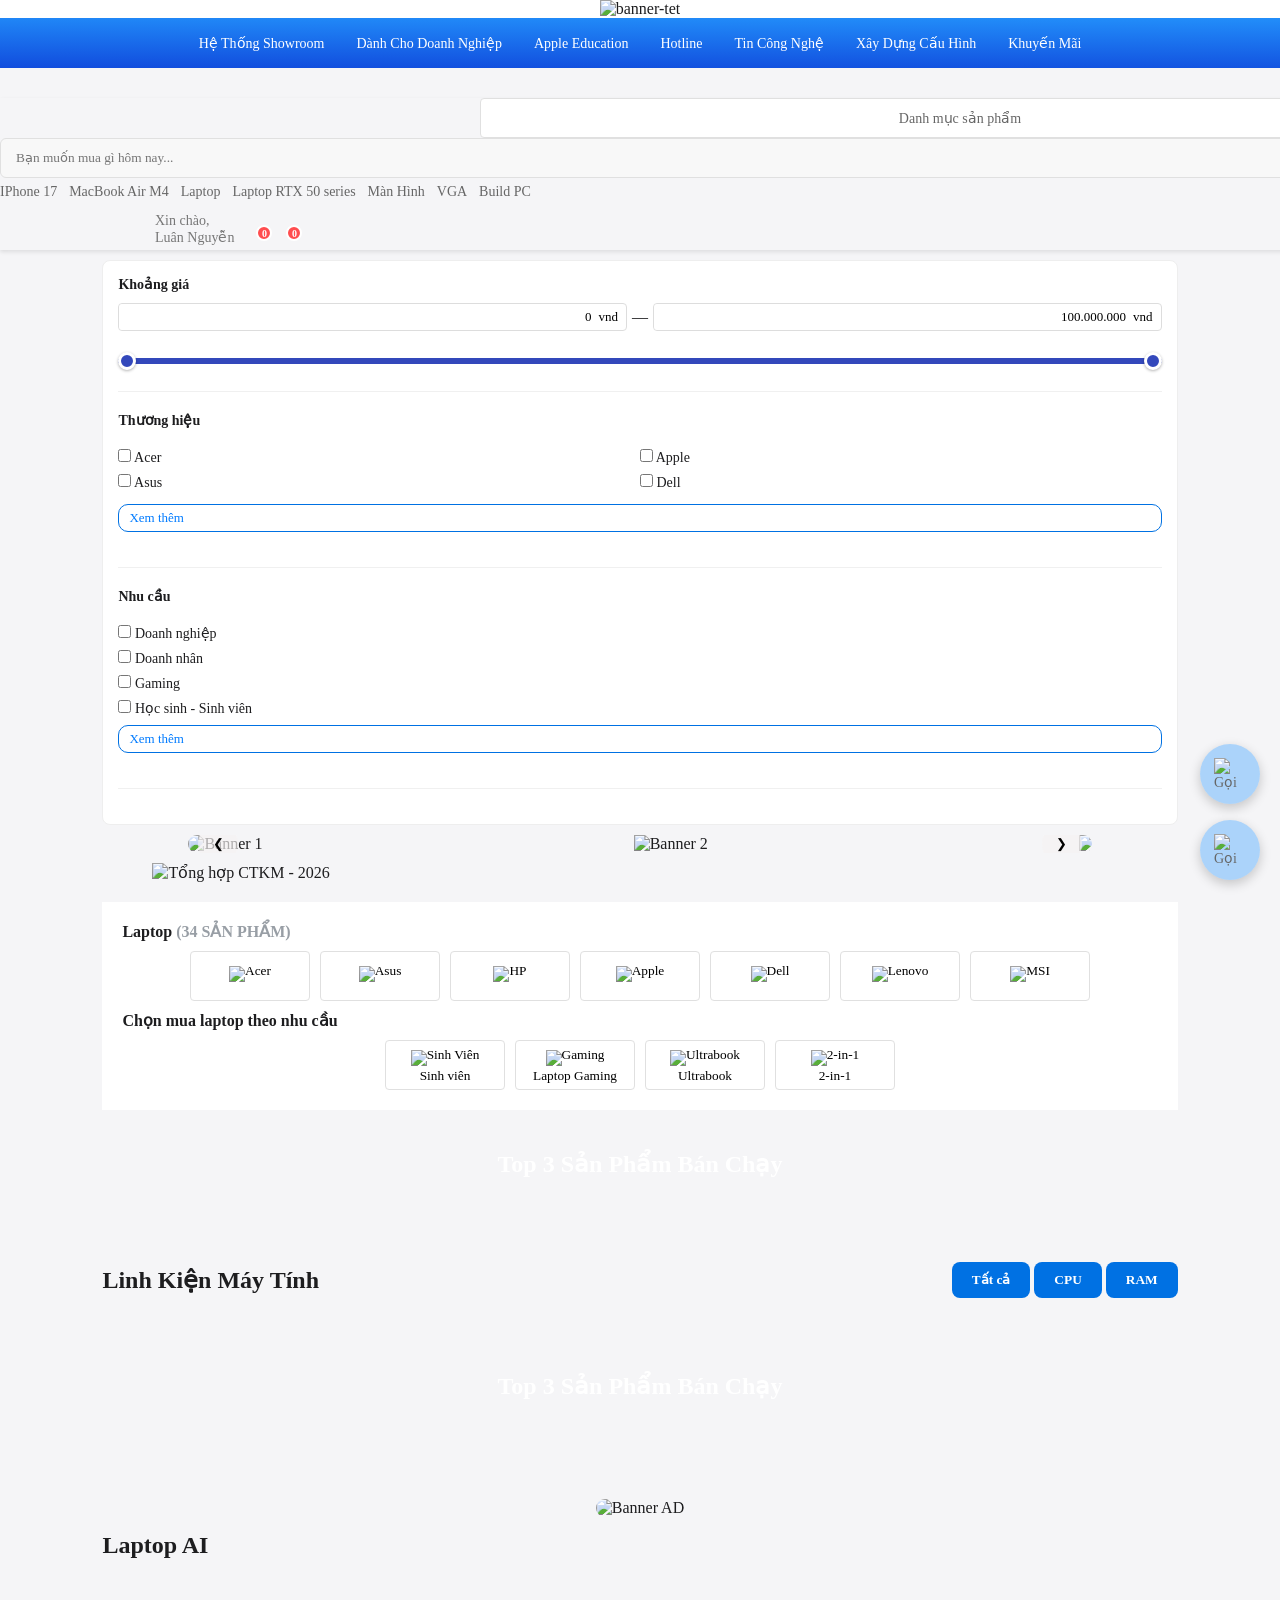
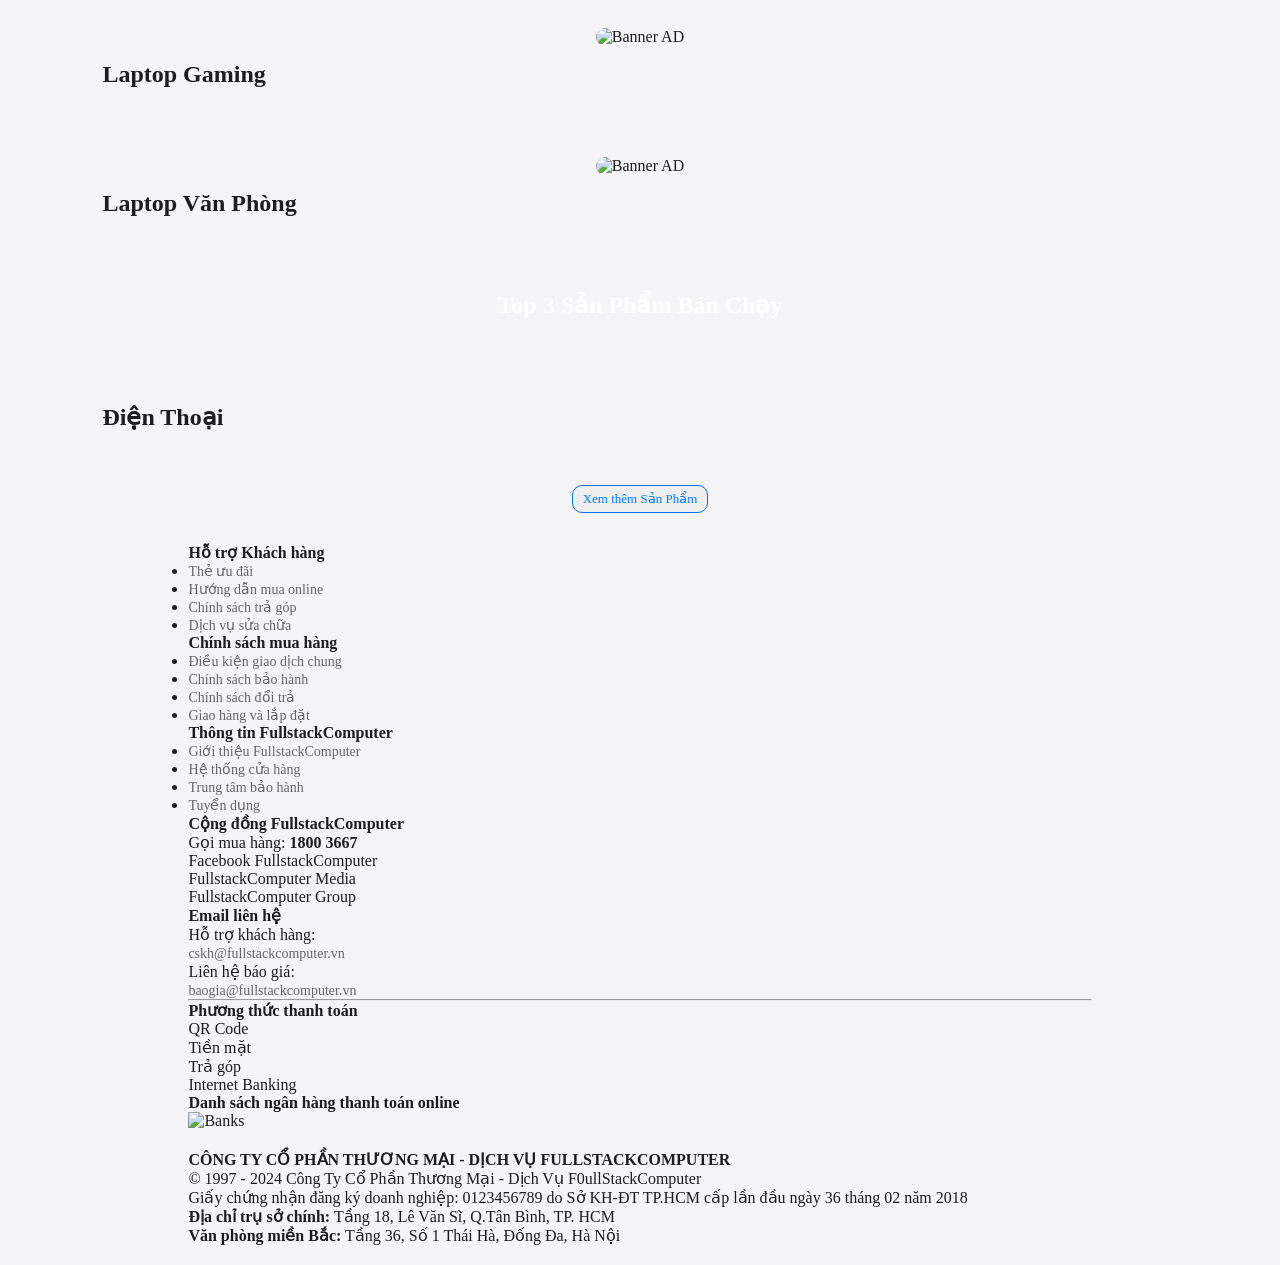
==== commit bad42d27: "them pages dienthoai" ====
--- a/index.html
+++ b/index.html
@@ -320,123 +320,146 @@
 
         </div>
         <div id="laptopVPgrid" class="product-grid3"></div>
-    </div>
-
-    <button class="view-more" onclick="location.href='products.html'">Xem thêm Sản Phẩm</button>
-
-    <div class="btn-contact">
-        <!-- Zalo Chat -->
-        <a href="https://zalo.me/0379912605" target="_blank">
-            <img src="https://upload.wikimedia.org/wikipedia/commons/9/91/Icon_of_Zalo.svg" alt="Gọi Zalo" width="50"
-                height="50">
-        </a>
-        <!-- Facebook Messenger Chat -->
-        <a href="https://m.me/luanduiga1302?locale=vi_VN" target="_blank">
-            <img src="https://upload.wikimedia.org/wikipedia/commons/5/51/Facebook_f_logo_%282019%29.svg"
-                alt="Gọi Facebook" width="50" height="50">
-        </a>
-    </div>
-
-    <footer class="footer">
-        <div class="container">
-            <div class="footer-top">
-                <div class="footer-col">
-                    <h4>Hỗ trợ Khách hàng</h4>
-                    <ul>
-                        <li><a href="#">Thẻ ưu đãi</a></li>
-                        <li><a href="#">Hướng dẫn mua online</a></li>
-                        <li><a href="#">Chính sách trả góp</a></li>
-                        <li><a href="#">Dịch vụ sửa chữa</a></li>
-                    </ul>
-                </div>
-
-                <div class="footer-col">
-                    <h4>Chính sách mua hàng</h4>
-                    <ul>
-                        <li><a href="#">Điều kiện giao dịch chung</a></li>
-                        <li><a href="#">Chính sách bảo hành</a></li>
-                        <li><a href="#">Chính sách đổi trả</a></li>
-                        <li><a href="#">Giao hàng và lắp đặt</a></li>
-                    </ul>
-                </div>
-
-                <div class="footer-col">
-                    <h4>Thông tin FullstackComputer</h4>
-                    <ul>
-                        <li><a href="#">Giới thiệu FullstackComputer</a></li>
-                        <li><a href="#">Hệ thống cửa hàng</a></li>
-                        <li><a href="#">Trung tâm bảo hành</a></li>
-                        <li><a href="#">Tuyển dụng</a></li>
-                    </ul>
-                </div>
-
-                <div class="footer-col">
-                    <h4>Cộng đồng FullstackComputer</h4>
-                    <p class="phone-number">Gọi mua hàng: <strong>1800 3667</strong></p>
-                    <div class="social-list">
-                        <p><i class="fa-brands fa-facebook" style="color: #1877f2;"></i> Facebook FullstackComputer</p>
-                        <p><i class="fa-brands fa-youtube" style="color: #ff0000;"></i> FullstackComputer Media</p>
-                        <p><i class="fa-solid fa-users" style="color: #0084ff;"></i> FullstackComputer Group</p>
-                    </div>
-                </div>
-
-                <div class="footer-col">
-                    <h4>Email liên hệ</h4>
-                    <p>Hỗ trợ khách hàng:<br><a href="mailto:cskh@phongvu.vn"
-                            class="blue-link">cskh@fullstackcomputer.vn</a></p>
-                    <p>Liên hệ báo giá:<br><a href="mailto:baogia@phongvu.vn"
-                            class="blue-link">baogia@fullstackcomputer.vn</a></p>
-                </div>
-            </div>
-
-            <hr class="divider">
-
-            <div class="footer-payment">
-                <div class="payment-section">
-                    <h4>Phương thức thanh toán</h4>
-                    <div class="payment-icons">
-                        <div class="pay-item"><i class="fa-solid fa-qrcode"></i><span>QR Code</span></div>
-                        <div class="pay-item"><i class="fa-solid fa-money-bill-1-wave"></i><span>Tiền mặt</span></div>
-                        <div class="pay-item"><i class="fa-solid fa-credit-card"></i><span>Trả góp</span></div>
-                        <div class="pay-item"><i class="fa-solid fa-building-columns"></i><span>Internet Banking</span>
-                        </div>
-                    </div>
-                </div>
-                <div class="bank-section">
-                    <h4>Danh sách ngân hàng thanh toán online</h4>
-
-                    <div class="bank-placeholder">
-                        <img src="https://shopfront-cdn.tekoapis.com/static/vnpay_banks.png" alt="Banks">
-                    </div>
-                </div>
-            </div>
-        </div>
-
-        <div class="footer-bottom">
-            <div class="container bottom-grid">
-                <div class="info-left">
-                    <p><strong>CÔNG TY CỔ PHẦN THƯƠNG MẠI - DỊCH VỤ FULLSTACKCOMPUTER </strong></p>
-                    <p>© 1997 - 2024 Công Ty Cổ Phần Thương Mại - Dịch Vụ F0ullStackComputer</p>
-                    <p>Giấy chứng nhận đăng ký doanh nghiệp: 0123456789 do Sở KH-ĐT TP.HCM cấp lần đầu ngày 36 tháng 02
-                        năm 2018</p>
-                </div>
-                <div class="info-right">
-                    <p><strong>Địa chỉ trụ sở chính:</strong> Tầng 18, Lê Văn Sĩ, Q.Tân Bình, TP. HCM</p>
-                    <p><strong>Văn phòng miền Bắc:</strong> Tầng 36, Số 1 Thái Hà, Đống Đa, Hà Nội</p>
-                </div>
-                <!-- <div class="certification">
+
+        <div class="container-pr">
+            <h2> Top 3 Sản Phẩm Bán Chạy</h2>
+            <div class="pr-trend">
+
+                <div id="trendingProducts" class="trending-products">
+                    <div id="dienthoaiGridPr" class="product-grid"></div>
+                </div>
+            </div>
+        </div>
+
+        <div class="section-header">
+            <h2></i>Điện Thoại</h2>
+            <div class="filters">
+                <!-- <button class="active">Tất cả</button>
+                <button>CPU</button>
+                <button>RAM</button> -->
+            </div>
+        </div>
+        <div id="dienthoaiGrid" class="product-grid3"></div>
+
+        <button class="view-more" onclick="location.href='products.html'">Xem thêm Sản Phẩm</button>
+
+        <div class="btn-contact">
+            <!-- Zalo Chat -->
+            <a href="https://zalo.me/0379912605" target="_blank">
+                <img src="https://upload.wikimedia.org/wikipedia/commons/9/91/Icon_of_Zalo.svg" alt="Gọi Zalo"
+                    width="50" height="50">
+            </a>
+            <!-- Facebook Messenger Chat -->
+            <a href="https://m.me/luanduiga1302?locale=vi_VN" target="_blank">
+                <img src="https://upload.wikimedia.org/wikipedia/commons/5/51/Facebook_f_logo_%282019%29.svg"
+                    alt="Gọi Facebook" width="50" height="50">
+            </a>
+        </div>
+
+        <footer class="footer">
+            <div class="container">
+                <div class="footer-top">
+                    <div class="footer-col">
+                        <h4>Hỗ trợ Khách hàng</h4>
+                        <ul>
+                            <li><a href="#">Thẻ ưu đãi</a></li>
+                            <li><a href="#">Hướng dẫn mua online</a></li>
+                            <li><a href="#">Chính sách trả góp</a></li>
+                            <li><a href="#">Dịch vụ sửa chữa</a></li>
+                        </ul>
+                    </div>
+
+                    <div class="footer-col">
+                        <h4>Chính sách mua hàng</h4>
+                        <ul>
+                            <li><a href="#">Điều kiện giao dịch chung</a></li>
+                            <li><a href="#">Chính sách bảo hành</a></li>
+                            <li><a href="#">Chính sách đổi trả</a></li>
+                            <li><a href="#">Giao hàng và lắp đặt</a></li>
+                        </ul>
+                    </div>
+
+                    <div class="footer-col">
+                        <h4>Thông tin FullstackComputer</h4>
+                        <ul>
+                            <li><a href="#">Giới thiệu FullstackComputer</a></li>
+                            <li><a href="#">Hệ thống cửa hàng</a></li>
+                            <li><a href="#">Trung tâm bảo hành</a></li>
+                            <li><a href="#">Tuyển dụng</a></li>
+                        </ul>
+                    </div>
+
+                    <div class="footer-col">
+                        <h4>Cộng đồng FullstackComputer</h4>
+                        <p class="phone-number">Gọi mua hàng: <strong>1800 3667</strong></p>
+                        <div class="social-list">
+                            <p><i class="fa-brands fa-facebook" style="color: #1877f2;"></i> Facebook FullstackComputer
+                            </p>
+                            <p><i class="fa-brands fa-youtube" style="color: #ff0000;"></i> FullstackComputer Media</p>
+                            <p><i class="fa-solid fa-users" style="color: #0084ff;"></i> FullstackComputer Group</p>
+                        </div>
+                    </div>
+
+                    <div class="footer-col">
+                        <h4>Email liên hệ</h4>
+                        <p>Hỗ trợ khách hàng:<br><a href="mailto:cskh@phongvu.vn"
+                                class="blue-link">cskh@fullstackcomputer.vn</a></p>
+                        <p>Liên hệ báo giá:<br><a href="mailto:baogia@phongvu.vn"
+                                class="blue-link">baogia@fullstackcomputer.vn</a></p>
+                    </div>
+                </div>
+
+                <hr class="divider">
+
+                <div class="footer-payment">
+                    <div class="payment-section">
+                        <h4>Phương thức thanh toán</h4>
+                        <div class="payment-icons">
+                            <div class="pay-item"><i class="fa-solid fa-qrcode"></i><span>QR Code</span></div>
+                            <div class="pay-item"><i class="fa-solid fa-money-bill-1-wave"></i><span>Tiền mặt</span>
+                            </div>
+                            <div class="pay-item"><i class="fa-solid fa-credit-card"></i><span>Trả góp</span></div>
+                            <div class="pay-item"><i class="fa-solid fa-building-columns"></i><span>Internet
+                                    Banking</span>
+                            </div>
+                        </div>
+                    </div>
+                    <div class="bank-section">
+                        <h4>Danh sách ngân hàng thanh toán online</h4>
+
+                        <div class="bank-placeholder">
+                            <img src="https://shopfront-cdn.tekoapis.com/static/vnpay_banks.png" alt="Banks">
+                        </div>
+                    </div>
+                </div>
+            </div>
+
+            <div class="footer-bottom">
+                <div class="container bottom-grid">
+                    <div class="info-left">
+                        <p><strong>CÔNG TY CỔ PHẦN THƯƠNG MẠI - DỊCH VỤ FULLSTACKCOMPUTER </strong></p>
+                        <p>© 1997 - 2024 Công Ty Cổ Phần Thương Mại - Dịch Vụ F0ullStackComputer</p>
+                        <p>Giấy chứng nhận đăng ký doanh nghiệp: 0123456789 do Sở KH-ĐT TP.HCM cấp lần đầu ngày 36 tháng
+                            02
+                            năm 2018</p>
+                    </div>
+                    <div class="info-right">
+                        <p><strong>Địa chỉ trụ sở chính:</strong> Tầng 18, Lê Văn Sĩ, Q.Tân Bình, TP. HCM</p>
+                        <p><strong>Văn phòng miền Bắc:</strong> Tầng 36, Số 1 Thái Hà, Đống Đa, Hà Nội</p>
+                    </div>
+                    <!-- <div class="certification">
                     <img src="https://dangkywebvoibocongthuong.com/wp-content/uploads/2021/11/logo-da-thong-bao-bo-cong-thuong.png"
                         alt="Đã thông báo">
                     <img src="https://images.dmca.com/Badges/dmca-badge-w150-2x1-02.png?ID=73ee7811-7aa7-44d0-bb06-6c0df0da41d8"
                         alt="DMCA">
                 </div> -->
-            </div>
-        </div>
-    </footer>
-
-    <!-- <script src="./assets/js/controllers/productController.js"></script> -->
-    <script src="./assets/js/views/productView.js"></script>
-    <script src="./assets/js/script.js"></script>
+                </div>
+            </div>
+        </footer>
+
+        <!-- <script src="./assets/js/controllers/productController.js"></script> -->
+        <script src="./assets/js/views/productView.js"></script>
+        <script src="./assets/js/script.js"></script>
 </body>
 
 </html>
--- a/assets/css/style.css
+++ b/assets/css/style.css
@@ -46,8 +46,8 @@
 
 .cart-icon .badge {
     position: absolute;
-    top: -18px;
-    left: -8px;
+    top: -19px;
+    right: 24px;
     background: red;
     color: white;
     border-radius: 50%;
@@ -114,7 +114,10 @@
   max-width: 1000px;
   margin: auto;
   overflow: hidden; /* Giấu các ảnh nằm ngoài khung nhìn */
-  border-radius: 10px;
+  border-radius: 15px;
+  display: flex;
+  gap: 10px;
+
 }
 
 .slider {
@@ -128,23 +131,26 @@
 
 .slide img {
   width: 100%;
+  height: 100%;
   display: block;
 }
 
 /* Nút bấm Prev & Next */
 .prev, .next {
+  width: 40px;
+  height: 40px;
   position: absolute;
   top: 50%;
   transform: translateY(-50%);
-  background: rgba(0,0,0,0.1);
-  color: white;
+  background: rgba(246, 244, 244, 0.666);
+  color: rgb(0, 0, 0);
   border: none;
-  padding: 15px;
+  padding: 10px;
   cursor: pointer; /* Thêm con trỏ khi hover */
   border-radius: 50%;
 }
 
-.next { right: 10px; }
+.next { right: 10px; } 
 .prev { left: 10px; }
 
 /* Các dấu chấm */
@@ -169,9 +175,13 @@
   background-color: #007bff; /* Màu xanh nổi bật như trong hình */
 }
 
+.banner-CTKM {
+    margin-left: 50px;
+    flex: 1;
+}
 /* Product Grid */
 .container {
-    padding: 40px 8%;
+    padding: 10px 8%;
 }
 
 .section-header {
@@ -184,7 +194,7 @@
 .container-pr {
     padding: 20px 8%;
     background-image: url("https://lh3.googleusercontent.com/kQL4FZ521Vz2VWpQGM__CYUiCwoNdZOw7y48OIOPWpRVjcqWnwc_wCFAvA0ocpUjAeW1QQ_-RpdDq5hCeL5AvYT59dZLP54=w1232");
-    background-size: contain;
+    background-size: cover;
     background-position: center;
     margin-bottom: 10px;
 }
@@ -247,19 +257,20 @@
 
 /* Nút bấm thêm vào giỏ */
 .btn-buy {
-    background: var(--primary-color);
-    color: white;
-    border: none;
-    padding: 10px 20px;
+    background: white;
+    color: #007bff;
+    border: 1px solid #007bff;
+    padding: 10px 20px;  /* Trên dưới 10px, trái phải 20px ở phần tử chữ*/
     border-radius: 8px;
     width: 100%;
     font-weight: 600;
-    cursor: pointer;
+    cursor: pointer; /* Thêm con trỏ khi hover */
     transition: 0.2s;
 }
 
 .btn-buy:hover {
     background: #005bb5;
+    color: white;
 }
 
 .brand-container {
@@ -411,4 +422,41 @@
         transform: scale(1.5);
         opacity: 0;
     }
-}+}
+
+.Banner-advertise {
+    width: 100%; 
+    display: flex;
+    justify-content: center; 
+    margin: 5px 0; /* Khoảng cách trên dưới */
+}
+
+.banner-image {
+    max-width: 900px; /* Giới hạn chiều rộng tối đa */
+}
+
+.banner-image img {
+    width: 100%;
+    height: auto;
+    display: block; /* Loại bỏ khoảng trắng dưới ảnh */
+    border-radius: 10px;
+}
+
+.banner-image img:hover {
+    transform: scale(1.1); /* Phóng to nhẹ khi hover */
+    transition: transform 1s ease; /* Hiệu ứng mượt */
+}
+
+
+.view-more {
+    padding: 5px 10px;
+    border-radius: 10px;
+    border: 1px solid #0071e3;
+    color: white;
+    cursor: pointer;
+    display: flex;
+    justify-content: center; 
+    align-items: center;     
+    margin: 20px auto; /* Căn giữa nút và tạo khoảng cách trên dưới */
+}
+
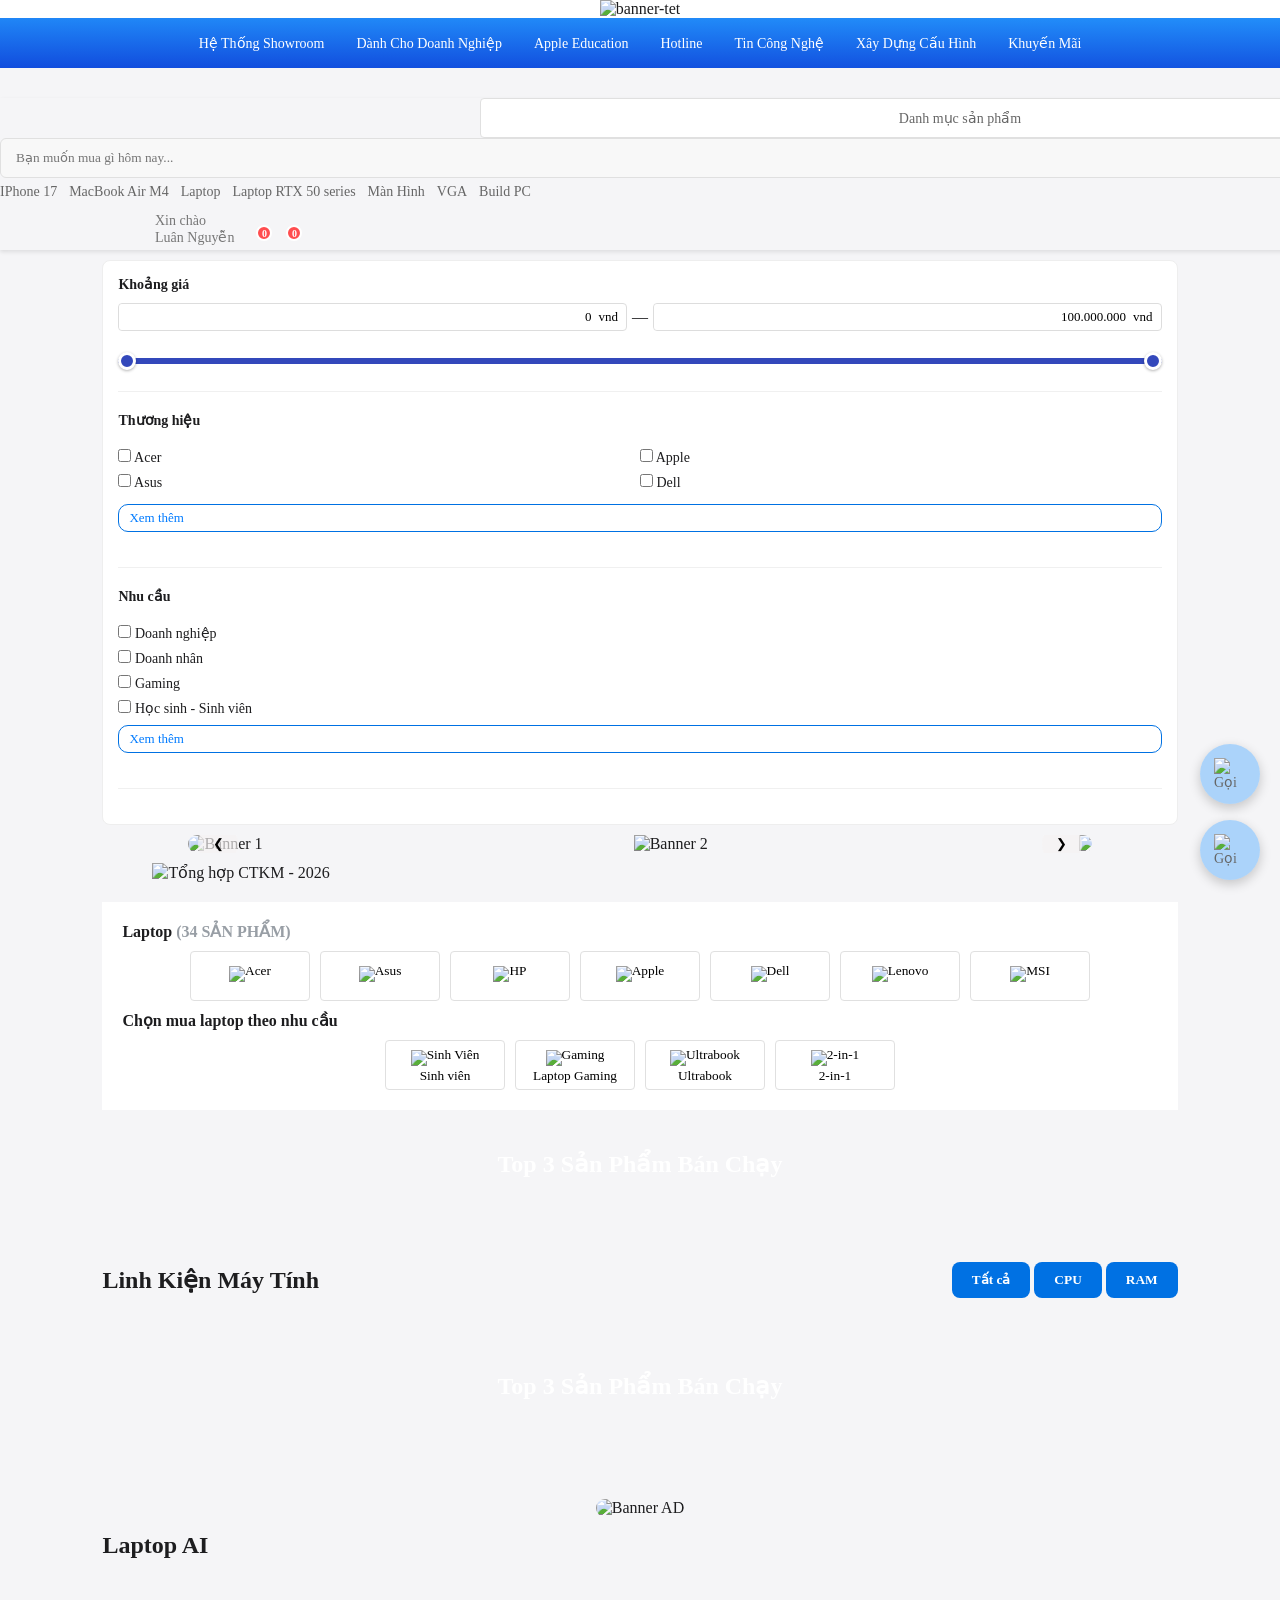
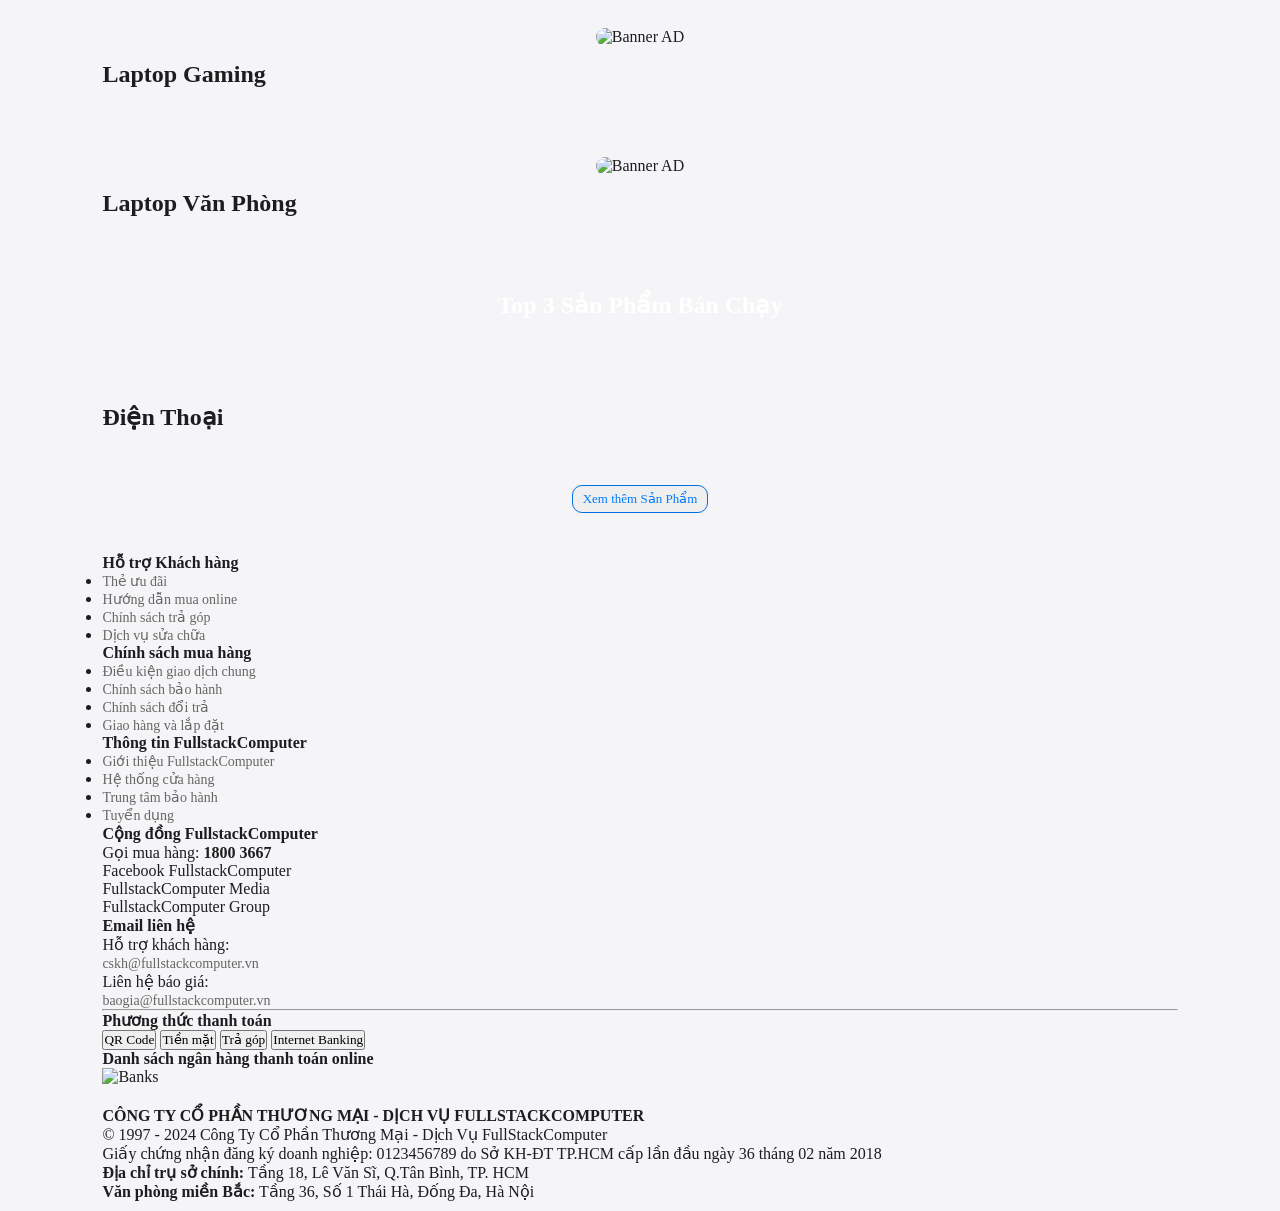
==== commit 30a12ef5: "trang chu thoi cha gi coi dau ae" ====
--- a/index.html
+++ b/index.html
@@ -66,8 +66,8 @@
                         alt="">
                     <div class="avatar"></div>
                     <div class="user-text">
-                        <p class="small-text">Xin chào, </p>
-                        <a class="small-text" href="./pages/adminpage.html">Luân Nguyễn</a>
+                        <p class="small-text">Xin chào </p>
+                        <a class="small-text" href="./pages/adminpage.html" target="_blank">Luân Nguyễn</a> <!--Target="_blank" là mở tab mới-->
                     </div>
                     <a href="#" class="cart-wrapper">
                         <div class="cart-icon-container">
@@ -356,108 +356,99 @@
             </a>
         </div>
 
-        <footer class="footer">
-            <div class="container">
-                <div class="footer-top">
-                    <div class="footer-col">
-                        <h4>Hỗ trợ Khách hàng</h4>
-                        <ul>
-                            <li><a href="#">Thẻ ưu đãi</a></li>
-                            <li><a href="#">Hướng dẫn mua online</a></li>
-                            <li><a href="#">Chính sách trả góp</a></li>
-                            <li><a href="#">Dịch vụ sửa chữa</a></li>
-                        </ul>
-                    </div>
-
-                    <div class="footer-col">
-                        <h4>Chính sách mua hàng</h4>
-                        <ul>
-                            <li><a href="#">Điều kiện giao dịch chung</a></li>
-                            <li><a href="#">Chính sách bảo hành</a></li>
-                            <li><a href="#">Chính sách đổi trả</a></li>
-                            <li><a href="#">Giao hàng và lắp đặt</a></li>
-                        </ul>
-                    </div>
-
-                    <div class="footer-col">
-                        <h4>Thông tin FullstackComputer</h4>
-                        <ul>
-                            <li><a href="#">Giới thiệu FullstackComputer</a></li>
-                            <li><a href="#">Hệ thống cửa hàng</a></li>
-                            <li><a href="#">Trung tâm bảo hành</a></li>
-                            <li><a href="#">Tuyển dụng</a></li>
-                        </ul>
-                    </div>
-
-                    <div class="footer-col">
-                        <h4>Cộng đồng FullstackComputer</h4>
-                        <p class="phone-number">Gọi mua hàng: <strong>1800 3667</strong></p>
-                        <div class="social-list">
-                            <p><i class="fa-brands fa-facebook" style="color: #1877f2;"></i> Facebook FullstackComputer
-                            </p>
-                            <p><i class="fa-brands fa-youtube" style="color: #ff0000;"></i> FullstackComputer Media</p>
-                            <p><i class="fa-solid fa-users" style="color: #0084ff;"></i> FullstackComputer Group</p>
-                        </div>
-                    </div>
-
-                    <div class="footer-col">
-                        <h4>Email liên hệ</h4>
-                        <p>Hỗ trợ khách hàng:<br><a href="mailto:cskh@phongvu.vn"
-                                class="blue-link">cskh@fullstackcomputer.vn</a></p>
-                        <p>Liên hệ báo giá:<br><a href="mailto:baogia@phongvu.vn"
-                                class="blue-link">baogia@fullstackcomputer.vn</a></p>
-                    </div>
-                </div>
-
-                <hr class="divider">
-
-                <div class="footer-payment">
-                    <div class="payment-section">
-                        <h4>Phương thức thanh toán</h4>
-                        <div class="payment-icons">
-                            <div class="pay-item"><i class="fa-solid fa-qrcode"></i><span>QR Code</span></div>
-                            <div class="pay-item"><i class="fa-solid fa-money-bill-1-wave"></i><span>Tiền mặt</span>
-                            </div>
-                            <div class="pay-item"><i class="fa-solid fa-credit-card"></i><span>Trả góp</span></div>
-                            <div class="pay-item"><i class="fa-solid fa-building-columns"></i><span>Internet
-                                    Banking</span>
-                            </div>
-                        </div>
-                    </div>
-                    <div class="bank-section">
-                        <h4>Danh sách ngân hàng thanh toán online</h4>
-
-                        <div class="bank-placeholder">
-                            <img src="https://shopfront-cdn.tekoapis.com/static/vnpay_banks.png" alt="Banks">
-                        </div>
-                    </div>
-                </div>
-            </div>
-
-            <div class="footer-bottom">
-                <div class="container bottom-grid">
-                    <div class="info-left">
-                        <p><strong>CÔNG TY CỔ PHẦN THƯƠNG MẠI - DỊCH VỤ FULLSTACKCOMPUTER </strong></p>
-                        <p>© 1997 - 2024 Công Ty Cổ Phần Thương Mại - Dịch Vụ F0ullStackComputer</p>
-                        <p>Giấy chứng nhận đăng ký doanh nghiệp: 0123456789 do Sở KH-ĐT TP.HCM cấp lần đầu ngày 36 tháng
-                            02
-                            năm 2018</p>
-                    </div>
-                    <div class="info-right">
-                        <p><strong>Địa chỉ trụ sở chính:</strong> Tầng 18, Lê Văn Sĩ, Q.Tân Bình, TP. HCM</p>
-                        <p><strong>Văn phòng miền Bắc:</strong> Tầng 36, Số 1 Thái Hà, Đống Đa, Hà Nội</p>
-                    </div>
-                    <!-- <div class="certification">
-                    <img src="https://dangkywebvoibocongthuong.com/wp-content/uploads/2021/11/logo-da-thong-bao-bo-cong-thuong.png"
-                        alt="Đã thông báo">
-                    <img src="https://images.dmca.com/Badges/dmca-badge-w150-2x1-02.png?ID=73ee7811-7aa7-44d0-bb06-6c0df0da41d8"
-                        alt="DMCA">
+    </div>
+<!-- Footer -->
+    <footer class="footer">
+        <div class="container">
+            <div class="footer-top">
+                <div class="footer-col">
+                    <h4>Hỗ trợ Khách hàng</h4>
+                    <ul>
+                        <li><a href="#">Thẻ ưu đãi</a></li>
+                        <li><a href="#">Hướng dẫn mua online</a></li>
+                        <li><a href="#">Chính sách trả góp</a></li>
+                        <li><a href="#">Dịch vụ sửa chữa</a></li>
+                    </ul>
+                </div>
+
+                <div class="footer-col">
+                    <h4>Chính sách mua hàng</h4>
+                    <ul>
+                        <li><a href="#">Điều kiện giao dịch chung</a></li>
+                        <li><a href="#">Chính sách bảo hành</a></li>
+                        <li><a href="#">Chính sách đổi trả</a></li>
+                        <li><a href="#">Giao hàng và lắp đặt</a></li>
+                    </ul>
+                </div>
+
+                <div class="footer-col">
+                    <h4>Thông tin FullstackComputer</h4>
+                    <ul>
+                        <li><a href="#">Giới thiệu FullstackComputer</a></li>
+                        <li><a href="#">Hệ thống cửa hàng</a></li>
+                        <li><a href="#">Trung tâm bảo hành</a></li>
+                        <li><a href="#">Tuyển dụng</a></li>
+                    </ul>
+                </div>
+
+                <div class="footer-col">
+                    <h4>Cộng đồng FullstackComputer</h4>
+                    <p class="phone-number">Gọi mua hàng: <strong>1800 3667</strong></p>
+                    <div class="social-list">
+                        <p><i class="fa-brands fa-facebook" style="color: #1877f2;"></i> Facebook FullstackComputer</p>
+                        <p><i class="fa-brands fa-youtube" style="color: #ff0000;"></i> FullstackComputer Media</p>
+                        <p><i class="fa-solid fa-users" style="color: #0084ff;"></i> FullstackComputer Group</p>
+                    </div>
+                </div>
+
+                <div class="footer-col">
+                    <h4>Email liên hệ</h4>
+                    <p>Hỗ trợ khách hàng:<br><a href="mailto:cskh@phongvu.vn" class="blue-link">cskh@fullstackcomputer.vn</a></p>
+                    <p>Liên hệ báo giá:<br><a href="mailto:baogia@phongvu.vn" class="blue-link">baogia@fullstackcomputer.vn</a></p>
+                </div>
+            </div>
+
+            <hr class="divider">
+
+            <div class="footer-payment">
+                <div class="payment-section">
+                    <h4>Phương thức thanh toán</h4>
+                    <div class="payment-icons">
+                        <button class="pay-item"><i class="fa-solid fa-qrcode"></i><span>QR Code</span></button>
+                        <button class="pay-item"><i class="fa-solid fa-money-bill-1-wave"></i><span>Tiền mặt</span></button>
+                        <button class="pay-item"><i class="fa-solid fa-credit-card"></i><span>Trả góp</span></button>
+                        <button class="pay-item"><i class="fa-solid fa-building-columns"></i><span>Internet Banking</span></button>
+                    </div>
+                </div>
+                <div class="bank-section">
+                    <h4>Danh sách ngân hàng thanh toán online</h4>
+                    <div class="bank-placeholder">
+                        <img src="https://shopfront-cdn.tekoapis.com/static/vnpay_banks.png" alt="Banks">
+                    </div>
+                </div>
+            </div>
+        </div>
+
+        <div class="footer-bottom">
+            <div class="container bottom-grid">
+                <div class="info-left">
+                    <p><strong>CÔNG TY CỔ PHẦN THƯƠNG MẠI - DỊCH VỤ FULLSTACKCOMPUTER </strong></p>
+                    <p>© 1997 - 2024 Công Ty Cổ Phần Thương Mại - Dịch Vụ FullStackComputer</p>
+                    <p>Giấy chứng nhận đăng ký doanh nghiệp: 0123456789 do Sở KH-ĐT TP.HCM cấp lần đầu ngày 36 tháng 02 năm 2018</p>
+                </div>
+                <div class="info-right">
+                    <p><strong>Địa chỉ trụ sở chính:</strong> Tầng 18, Lê Văn Sĩ, Q.Tân Bình, TP. HCM</p>
+                    <p><strong>Văn phòng miền Bắc:</strong> Tầng 36, Số 1 Thái Hà, Đống Đa, Hà Nội</p>
+                </div>
+                <!-- <div class="certification">
+                    <img src="https://dangkywebvoibocongthuong.com/wp-content/uploads/2021/11/logo-da-thong-bao-bo-cong-thuong.png" alt="Đã thông báo">
+                    <img src="https://images.dmca.com/Badges/dmca-badge-w150-2x1-02.png?ID=73ee7811-7aa7-44d0-bb06-6c0df0da41d8" alt="DMCA">
                 </div> -->
-                </div>
-            </div>
-        </footer>
-
-        <!-- <script src="./assets/js/controllers/productController.js"></script> -->
+            </div>
+        </div>
+    </footer>
+        
+    <!-- <script src="./assets/js/controllers/productController.js"></script> -->
         <script src="./assets/js/views/productView.js"></script>
         <script src="./assets/js/script.js"></script>
 </body>
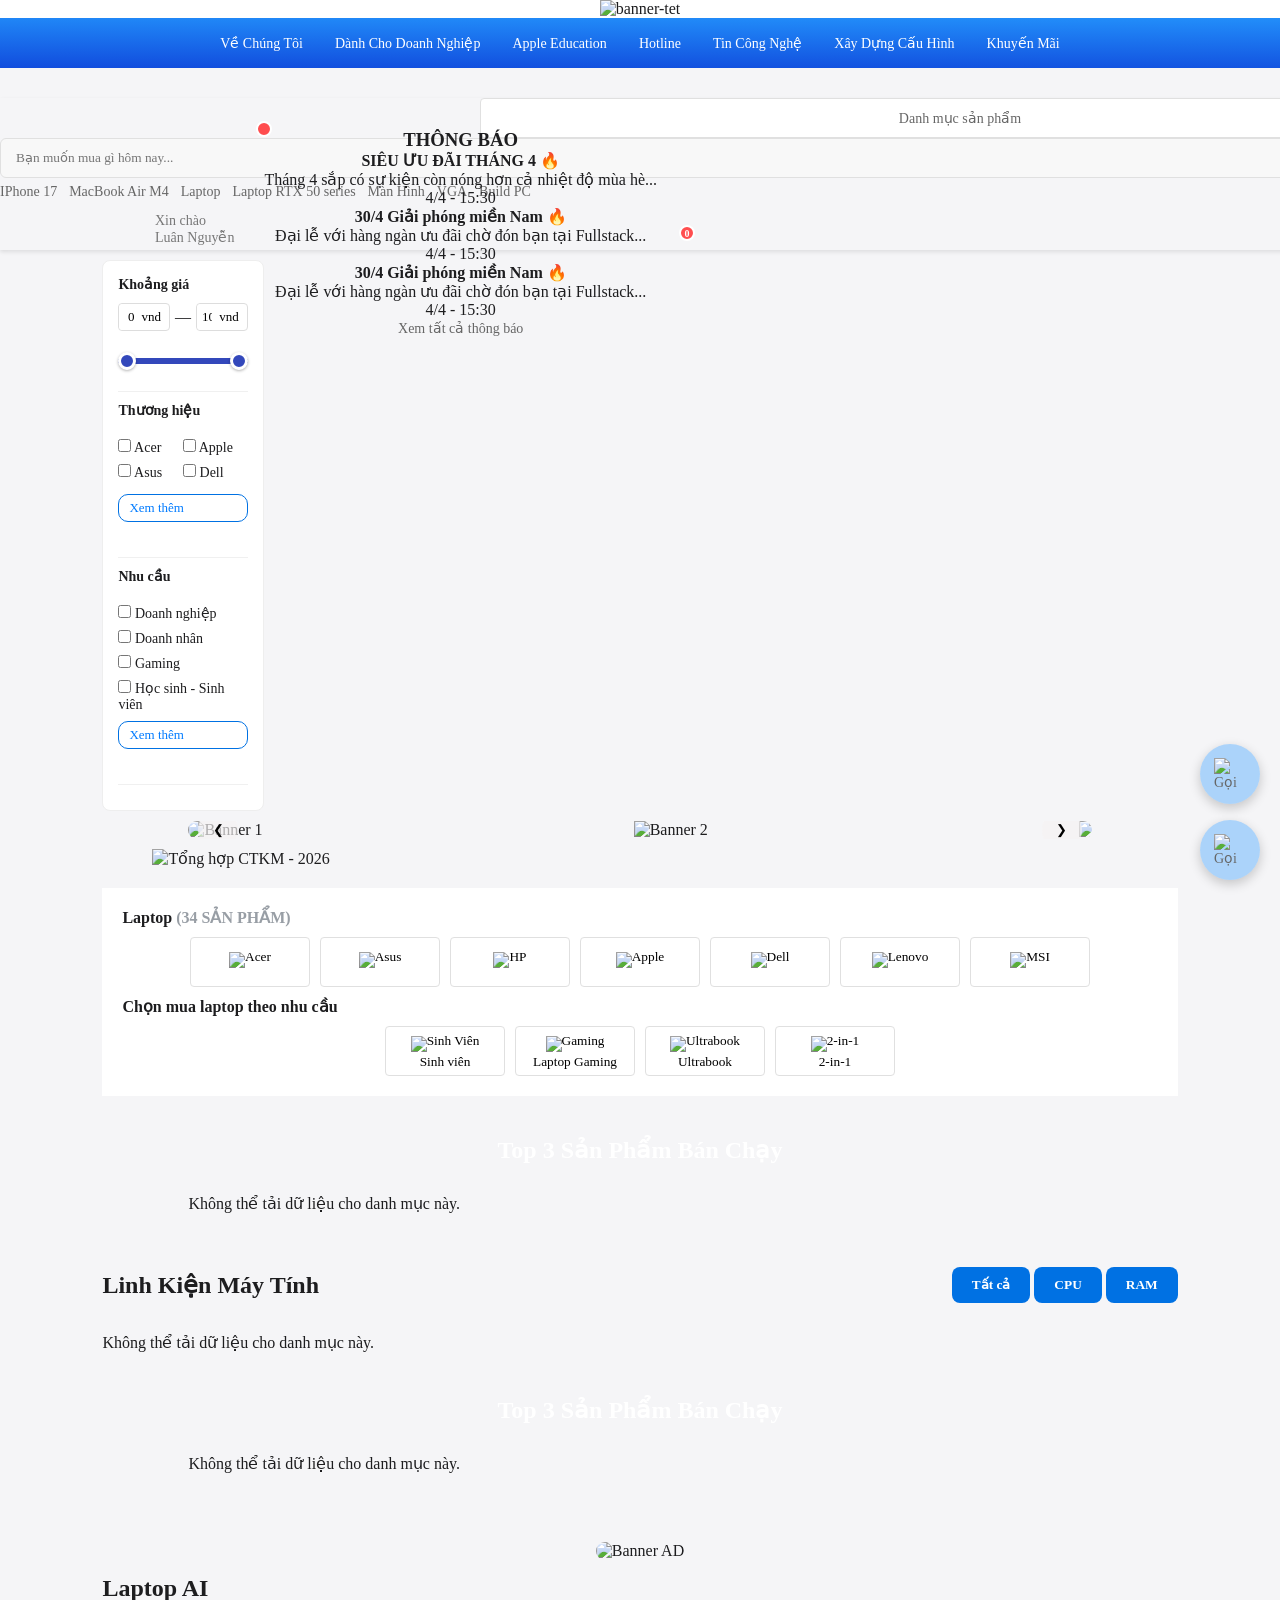
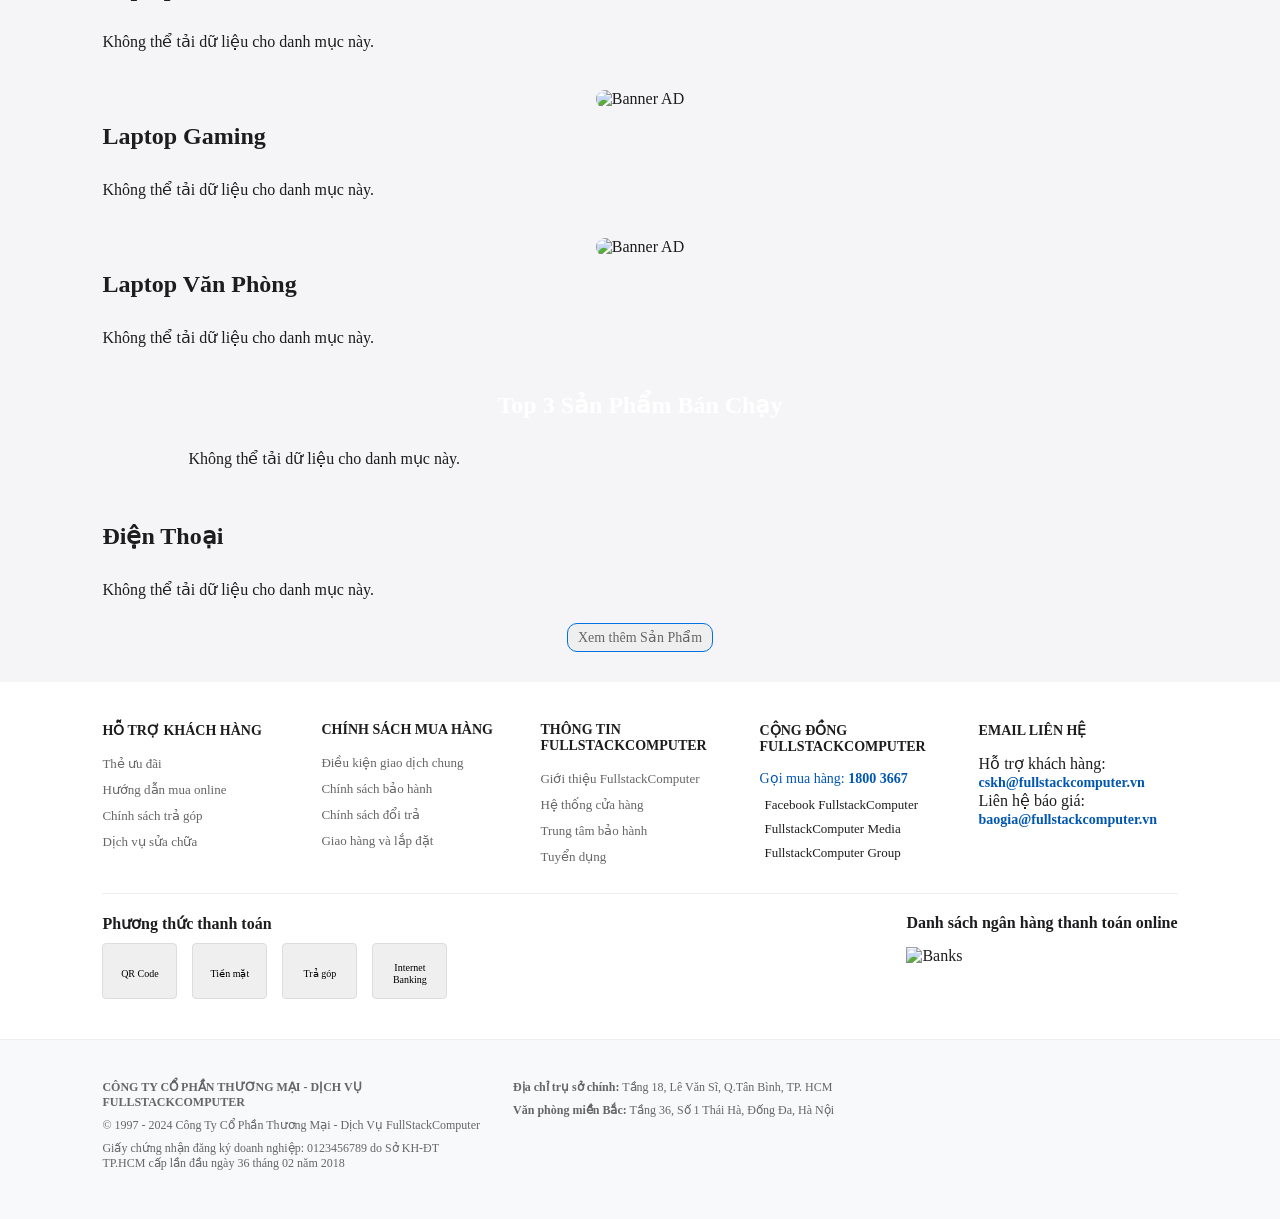
==== commit ce799e21: "them dialog thong bao" ====
--- a/index.html
+++ b/index.html
@@ -30,13 +30,17 @@
     <div class="container1">
         <div class="nav">
             <ul>
-                <li><a href="#"><i class="fa-regular fa-building"></i> Hệ thống showroom</a></li>
-                <li><a href="#"><i class="fa-solid fa-briefcase"></i> Dành cho doanh nghiệp</a></li>
-                <li><a href="#"><i class="fa-solid fa-graduation-cap"></i> Apple education</a></li>
+                <li><a href="./pages/aboutus.html" target="_blank"><i class="fa-regular fa-building"></i> Về Chúng
+                        Tôi</a></li>
+                <li><a href="./pages/bussiness.html" target="_blank"><i class="fa-solid fa-briefcase"></i> Dành cho
+                        doanh nghiệp</a></li>
+                <li><a href="./pages/appleedu.html" target="_blank"><i class="fa-solid fa-graduation-cap"></i> Apple
+                        education</a></li>
                 <li><a href="#"><i class="fa-solid fa-phone"></i> Hotline</a></li>
-                <li><a href="#"><i class="fa-solid fa-rss"></i> tin công nghệ</a></li>
+                <li><a href="./pages/technews.html" target="_blank"><i class="fa-solid fa-rss"></i> tin công nghệ</a>
+                </li>
                 <li><a href="#"><i class="fa-solid fa-desktop"></i> xây dựng cấu hình</a></li>
-                <li><a href="#"><i class="fa-solid fa-gift"></i> khuyến mãi</a></li>
+                <li><a href="./pages/promo.html" target="_blank"><i class="fa-solid fa-gift"></i> khuyến mãi</a></li>
             </ul>
         </div>
     </div>
@@ -67,18 +71,55 @@
                     <div class="avatar"></div>
                     <div class="user-text">
                         <p class="small-text">Xin chào </p>
-                        <a class="small-text" href="./pages/adminpage.html" target="_blank">Luân Nguyễn</a> <!--Target="_blank" là mở tab mới-->
-                    </div>
-                    <a href="#" class="cart-wrapper">
-                        <div class="cart-icon-container">
-                            <i class="fa-solid fa-bell icon-header"></i>
-                            <span class="cart-badge">0</span>
-                        </div>
-                    </a>
-                    <a href="#" class="cart-wrapper">
+                        <a class="small-text" href="./pages/adminpage.html" target="_blank">Luân Nguyễn</a>
+                        <!--Target="_blank" là mở tab mới-->
+                    </div>
+                    <div class="notice-wrapper">
+                        <a href="#" class="cart-wrapper">
+                            <div class="cart-icon-container">
+                                <i class="fa-solid fa-bell icon-header"></i>
+                                <span class="cart-badge" id="notice-count"></span>
+                            </div>
+                        </a>
+
+                        <div class="notice-dropdown">
+                            <div class="notice-header">
+                                <h3>THÔNG BÁO</h3>
+                                <i class="fa-solid fa-list-check"></i>
+                            </div>
+
+                            <div class="notice-item">
+                                <div class="notice-info">
+                                    <strong>SIÊU ƯU ĐÃI THÁNG 4 🔥</strong>
+                                    <p>Tháng 4 sắp có sự kiện còn nóng hơn cả nhiệt độ mùa hè...</p>
+                                    <span class="notice-time">4/4 - 15:30</span>
+                                </div>
+                            </div>
+                            <div class="notice-item">
+                                <div class="notice-info">
+                                    <strong>30/4 Giải phóng miền Nam 🔥</strong>
+                                    <p>Đại lễ với hàng ngàn ưu đãi chờ đón bạn tại Fullstack...</p>
+                                    <span class="notice-time">4/4 - 15:30</span>
+                                </div>
+                            </div>
+
+                            <div class="notice-item">
+                                <div class="notice-info">
+                                    <strong>30/4 Giải phóng miền Nam 🔥</strong>
+                                    <p>Đại lễ với hàng ngàn ưu đãi chờ đón bạn tại Fullstack...</p>
+                                    <span class="notice-time">4/4 - 15:30</span>
+                                </div>
+                            </div>
+
+                            <div class="notice-footer">
+                                <a href="#">Xem tất cả thông báo</a>
+                            </div>
+                        </div>
+                    </div>
+                    <a href="./pages/shopping.html" class="cart-wrapper">
                         <div class="cart-icon-container">
                             <i class="fa-solid fa-cart-shopping"></i>
-                            <span class="cart-badge">0</span>
+                            <span class="cart-badge" id="shopping-cart">0</span>
                         </div>
                     </a>
                 </div>
@@ -341,7 +382,7 @@
         </div>
         <div id="dienthoaiGrid" class="product-grid3"></div>
 
-        <button class="view-more" onclick="location.href='products.html'">Xem thêm Sản Phẩm</button>
+        <button class="view-more"><a href="./pages/product.html" target="_blank">Xem thêm Sản Phẩm</a></button>
 
         <div class="btn-contact">
             <!-- Zalo Chat -->
@@ -357,7 +398,7 @@
         </div>
 
     </div>
-<!-- Footer -->
+    <!-- Footer -->
     <footer class="footer">
         <div class="container">
             <div class="footer-top">
@@ -403,8 +444,10 @@
 
                 <div class="footer-col">
                     <h4>Email liên hệ</h4>
-                    <p>Hỗ trợ khách hàng:<br><a href="mailto:cskh@phongvu.vn" class="blue-link">cskh@fullstackcomputer.vn</a></p>
-                    <p>Liên hệ báo giá:<br><a href="mailto:baogia@phongvu.vn" class="blue-link">baogia@fullstackcomputer.vn</a></p>
+                    <p>Hỗ trợ khách hàng:<br><a href="mailto:cskh@phongvu.vn"
+                            class="blue-link">cskh@fullstackcomputer.vn</a></p>
+                    <p>Liên hệ báo giá:<br><a href="mailto:baogia@phongvu.vn"
+                            class="blue-link">baogia@fullstackcomputer.vn</a></p>
                 </div>
             </div>
 
@@ -415,9 +458,11 @@
                     <h4>Phương thức thanh toán</h4>
                     <div class="payment-icons">
                         <button class="pay-item"><i class="fa-solid fa-qrcode"></i><span>QR Code</span></button>
-                        <button class="pay-item"><i class="fa-solid fa-money-bill-1-wave"></i><span>Tiền mặt</span></button>
+                        <button class="pay-item"><i class="fa-solid fa-money-bill-1-wave"></i><span>Tiền
+                                mặt</span></button>
                         <button class="pay-item"><i class="fa-solid fa-credit-card"></i><span>Trả góp</span></button>
-                        <button class="pay-item"><i class="fa-solid fa-building-columns"></i><span>Internet Banking</span></button>
+                        <button class="pay-item"><i class="fa-solid fa-building-columns"></i><span>Internet
+                                Banking</span></button>
                     </div>
                 </div>
                 <div class="bank-section">
@@ -434,7 +479,8 @@
                 <div class="info-left">
                     <p><strong>CÔNG TY CỔ PHẦN THƯƠNG MẠI - DỊCH VỤ FULLSTACKCOMPUTER </strong></p>
                     <p>© 1997 - 2024 Công Ty Cổ Phần Thương Mại - Dịch Vụ FullStackComputer</p>
-                    <p>Giấy chứng nhận đăng ký doanh nghiệp: 0123456789 do Sở KH-ĐT TP.HCM cấp lần đầu ngày 36 tháng 02 năm 2018</p>
+                    <p>Giấy chứng nhận đăng ký doanh nghiệp: 0123456789 do Sở KH-ĐT TP.HCM cấp lần đầu ngày 36 tháng 02
+                        năm 2018</p>
                 </div>
                 <div class="info-right">
                     <p><strong>Địa chỉ trụ sở chính:</strong> Tầng 18, Lê Văn Sĩ, Q.Tân Bình, TP. HCM</p>
@@ -447,10 +493,10 @@
             </div>
         </div>
     </footer>
-        
+
     <!-- <script src="./assets/js/controllers/productController.js"></script> -->
-        <script src="./assets/js/views/productView.js"></script>
-        <script src="./assets/js/script.js"></script>
+    <script src="./assets/js/views/productView.js"></script>
+    <script src="./assets/js/script.js"></script>
 </body>
 
 </html>
--- a/assets/css/nav.css
+++ b/assets/css/nav.css
@@ -71,10 +71,16 @@
     margin-top: 6px;
 }
 
+.search-keywords a:hover {
+    color: #3348bb;
+}
+
 .header-nav {
     margin-top: 30px;
     width: 1920px;
     box-shadow: #0000001a 0px 2px 4px 0px;
+    /* position: sticky; /* Giữ navbar ở trên cùng khi cuộn */
+    /* top: 0; */ 
 }
 
 .user-info-header {
@@ -167,12 +173,18 @@
     padding: 15px;
     border-radius: 8px;
     border: 1px solid #eee;
+    width: 100%;
 }
 
 .filter-group {
-    margin-bottom: 20px;
+    margin-bottom: 10px;
     border-bottom: 1px solid #f0f0f0;
     padding-bottom: 15px;
+    width: 100%;
+}
+
+#list-filter {
+    width: 15%;
 }
 
 .filter-header {
--- a/assets/css/footer.css
+++ b/assets/css/footer.css
@@ -0,0 +1,168 @@
+
+
+/* .container {
+    max-width: 1200px;
+    margin: 0 auto;
+    padding: 0 15px;
+} */
+
+.footer {
+    background-color: #fff;
+    padding-top: 30px;
+    width: 100%;
+}
+
+.footer-top {
+    display: flex;
+    justify-content: space-between;
+    flex-wrap: wrap;
+    gap: 20px;
+}
+
+.footer-col {
+    flex: 1;
+    min-width: 180px;
+}
+
+.footer-col h4 {
+    font-size: 14px;
+    font-weight: 700;
+    margin-bottom: 15px;
+    text-transform: uppercase;
+}
+
+.footer-col ul {
+    list-style: none;
+}
+
+.footer-col ul li {
+    margin-bottom: 8px;
+}
+
+.footer-col ul li a {
+    text-decoration: none;
+    color: #666;
+    font-size: 13px;
+}
+
+.footer-col ul li a:hover {
+    color: #0056b3;
+}
+
+.phone-number {
+    color: #0056b3;
+    font-size: 14px;
+    margin-bottom: 10px;
+}
+
+.social-list p {
+    font-size: 13px;
+    margin-bottom: 8px;
+    cursor: pointer;
+}
+
+.social-list i {
+    width: 20px;
+    margin-right: 5px;
+    text-align: center;
+}
+
+.blue-link {
+    color: #0056b3;
+    text-decoration: none;
+    font-weight: bold;
+}
+
+.divider {
+    border: none;
+    border-top: 1px solid #eee;
+    margin: 20px 0;
+}
+
+.footer-payment {
+    display: flex;
+    justify-content: space-between;
+    padding-bottom: 30px;
+    flex-wrap: wrap;
+    gap: 30px;
+}
+
+.payment-icons {
+    display: flex;
+    gap: 15px;
+    margin-top: 10px;
+}
+
+.pay-item {
+    border: 1px solid #ddd;
+    border-radius: 4px;
+    padding: 12px 8px; 
+    width: 75px;
+    display: flex;
+    flex-direction: column;
+    align-items: center;
+    justify-content: center;
+}
+
+.pay-item i {
+    font-size: 20px;
+    margin-bottom: 6px; 
+    color: #555;
+}
+
+.pay-item span {
+    font-size: 10px;
+    display: block;
+    text-align: center;
+    line-height: 1.2;
+}
+
+.pay-item span:hover {
+   text-decoration: underline;
+}
+
+.footer-bottom {
+    background-color: #f8f9fa;
+    padding: 30px 0;
+    font-size: 12px;
+    color: #666;
+    border-top: 1px solid #eee;
+}
+
+.bottom-grid {
+    display: grid;
+    grid-template-columns: 1.5fr 1.5fr 1fr;
+    gap: 30px;
+}
+
+.certification img {
+    margin-bottom: 10px;
+    display: block;
+}
+
+@media (max-width: 768px) {
+    .bottom-grid {
+        grid-template-columns: 1fr;
+    }
+    .footer-top {
+        flex-direction: column;
+    }
+}
+.certification img {
+    width: 150px; 
+    height: auto;  
+    margin-bottom: 15px;
+}
+
+.info-left p, .info-right p {
+    margin-bottom: 8px;
+}
+
+.bank-section h4 {
+    margin-bottom: 15px;
+}
+
+.bank-placeholder img {
+    width: 100%;
+    height: auto;
+}
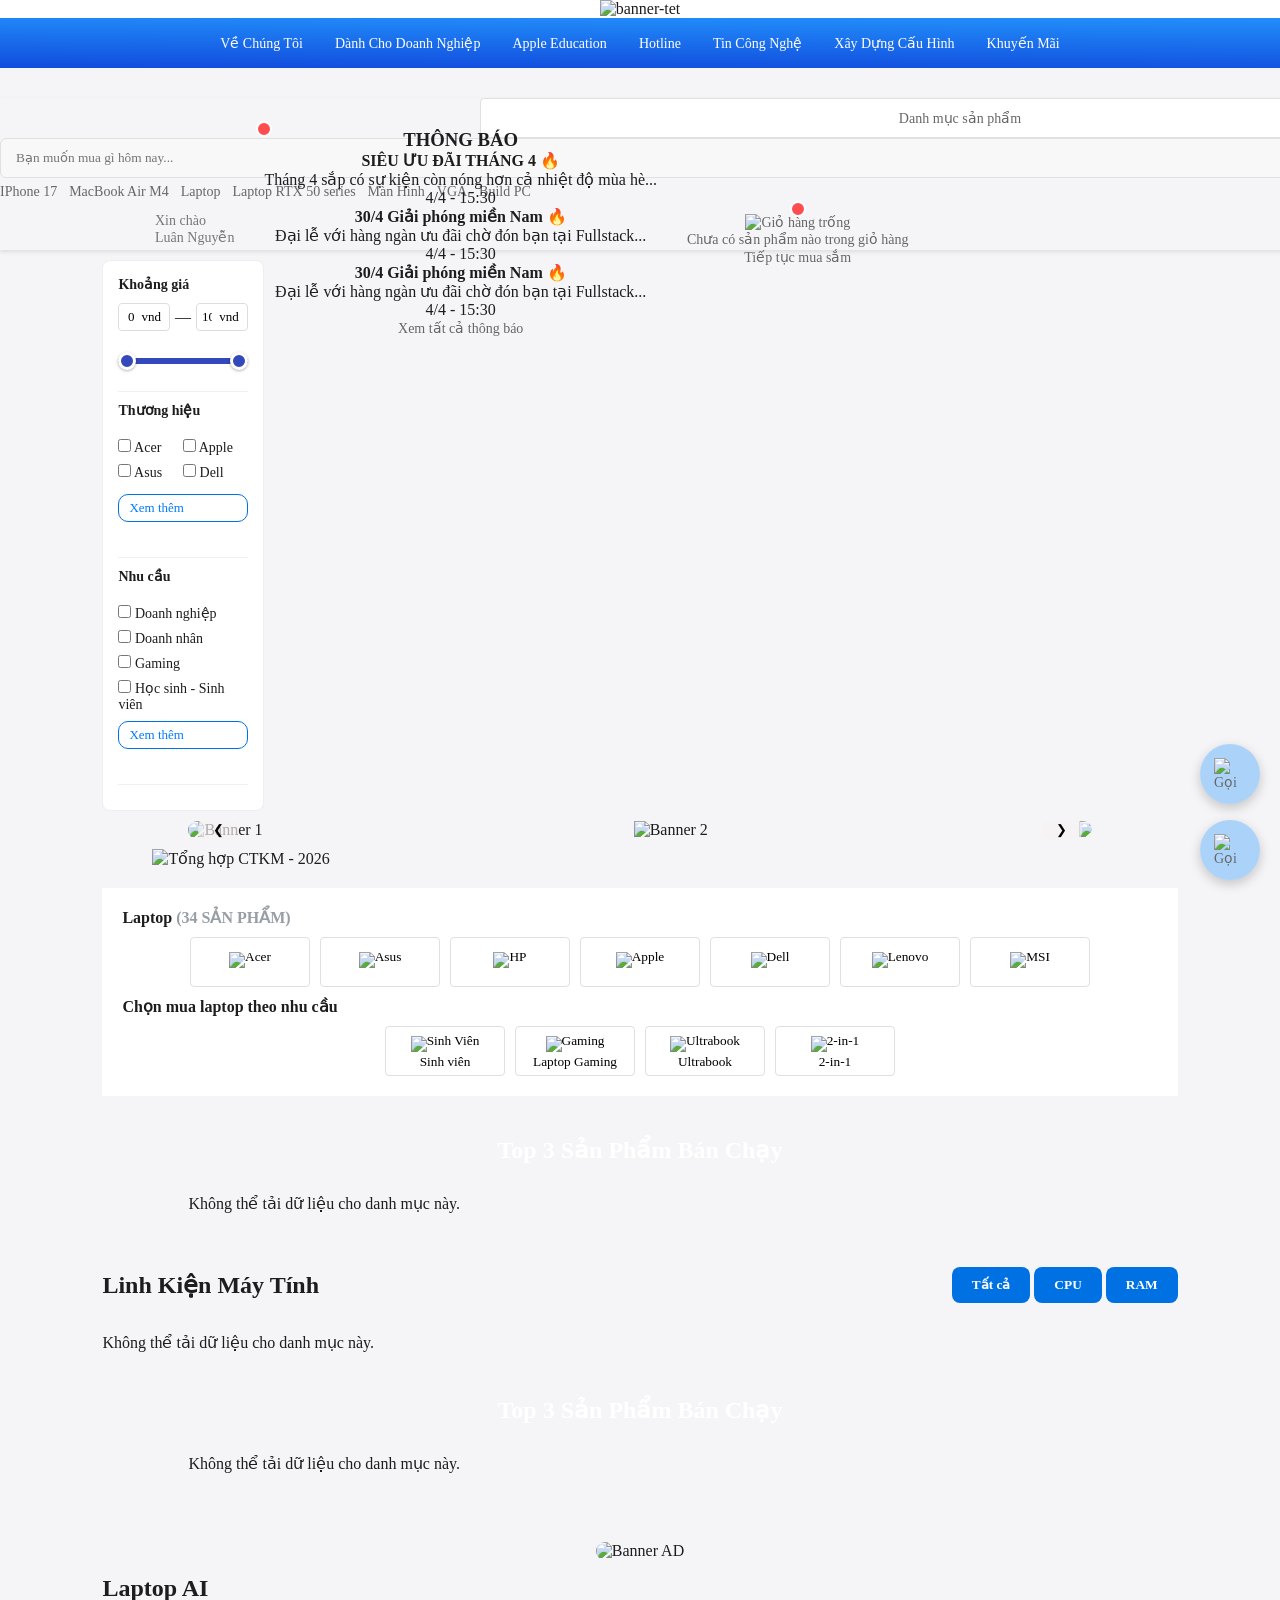
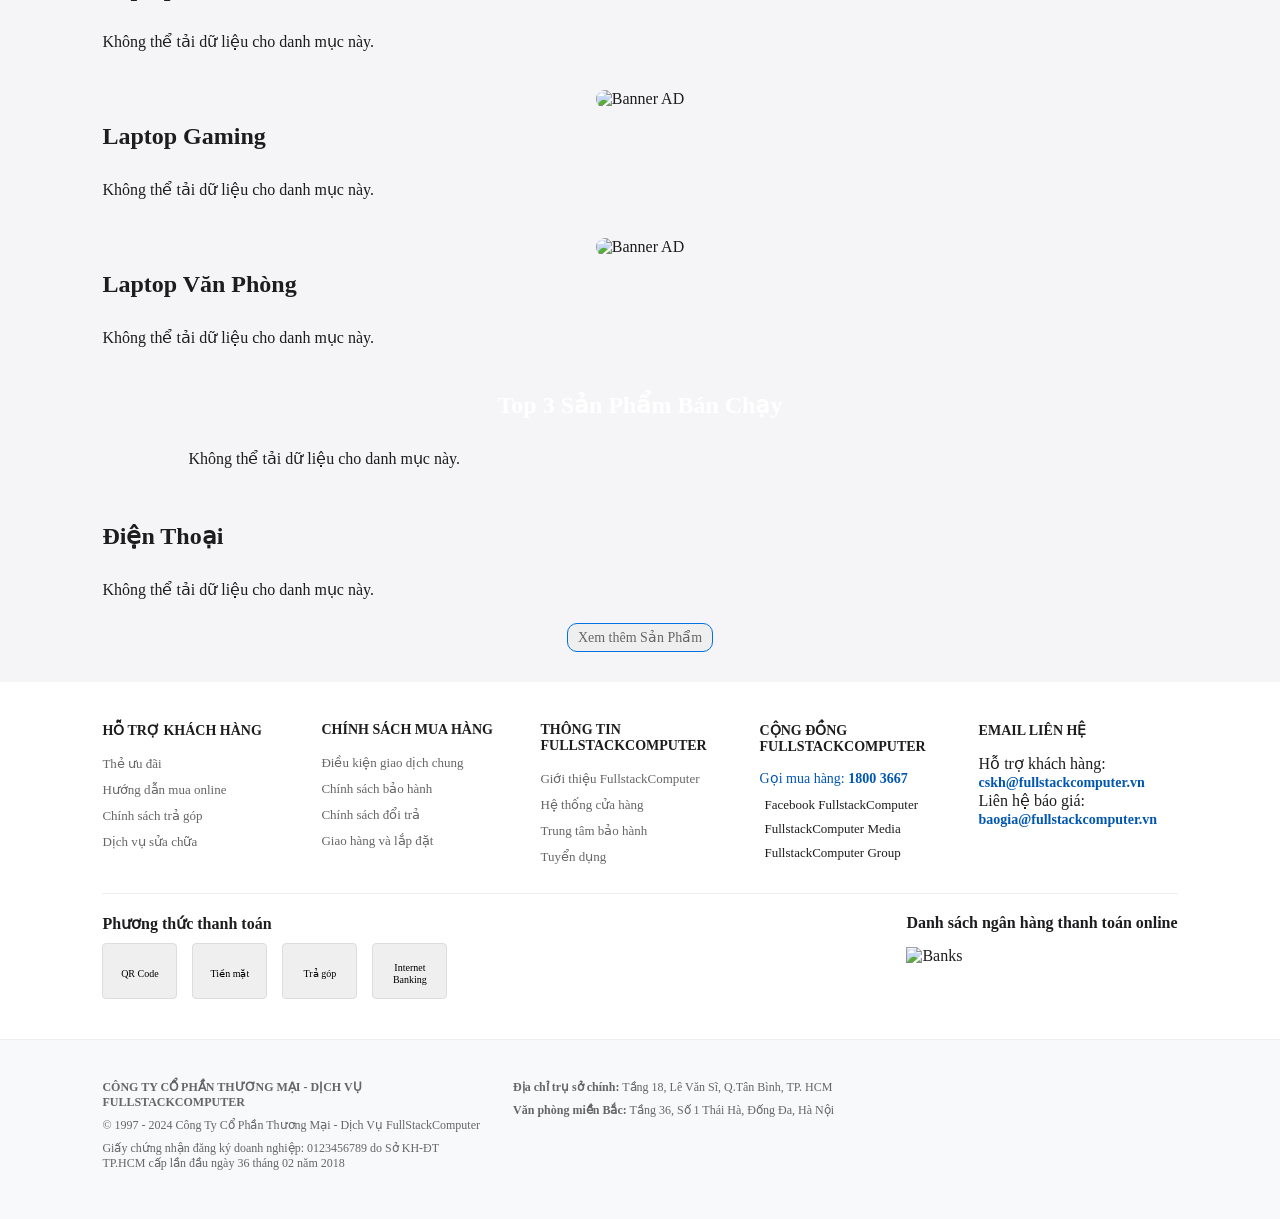
==== commit ef3bd74f: "khai bao class gio hang" ====
--- a/index.html
+++ b/index.html
@@ -71,7 +71,7 @@
                     <div class="avatar"></div>
                     <div class="user-text">
                         <p class="small-text">Xin chào </p>
-                        <a class="small-text" href="./pages/adminpage.html" target="_blank">Luân Nguyễn</a>
+                        <a class="small-text" href="./pages/adminpage.html" target="_blank" id="admin-page">Luân Nguyễn</a>
                         <!--Target="_blank" là mở tab mới-->
                     </div>
                     <div class="notice-wrapper">
@@ -116,17 +116,29 @@
                             </div>
                         </div>
                     </div>
-                    <a href="./pages/shopping.html" class="cart-wrapper">
-                        <div class="cart-icon-container">
-                            <i class="fa-solid fa-cart-shopping"></i>
-                            <span class="cart-badge" id="shopping-cart">0</span>
-                        </div>
-                    </a>
+                    <div class="shopping-container">
+                        <a href="./pages/detailproduct.html" class="shopping-wrapper" id="cartDropdown">
+                            <div class="cart-icon-container">
+                                <i class="fa-solid fa-cart-shopping"></i>
+                                <span class="cart-badge"></span>
+                            </div>
+
+                            <div class="cart-dropdown-content">
+                                <div class="cart-empty">
+                                    <img src="./assets/images/banner/cart-shopping.jpg" alt="Giỏ hàng trống">
+                                    <p>Chưa có sản phẩm nào trong giỏ hàng</p>
+                                    <div class="product-shopping"></div>
+                                    <a href="./pages/product.html" class="btn-back-to-shop">Tiếp tục mua sắm</a>
+                                </div>
+                            </div>
+                        </a>
+                    </div>
                 </div>
             </div>
         </div>
     </div>
 
+    
     <div class="container">
         <div class="row">
             <div class="col-3" id="list-filter">
@@ -497,6 +509,7 @@
     <!-- <script src="./assets/js/controllers/productController.js"></script> -->
     <script src="./assets/js/views/productView.js"></script>
     <script src="./assets/js/script.js"></script>
+    <script src="./assets/js/controllers/userController.js"></script>
 </body>
 
 </html>
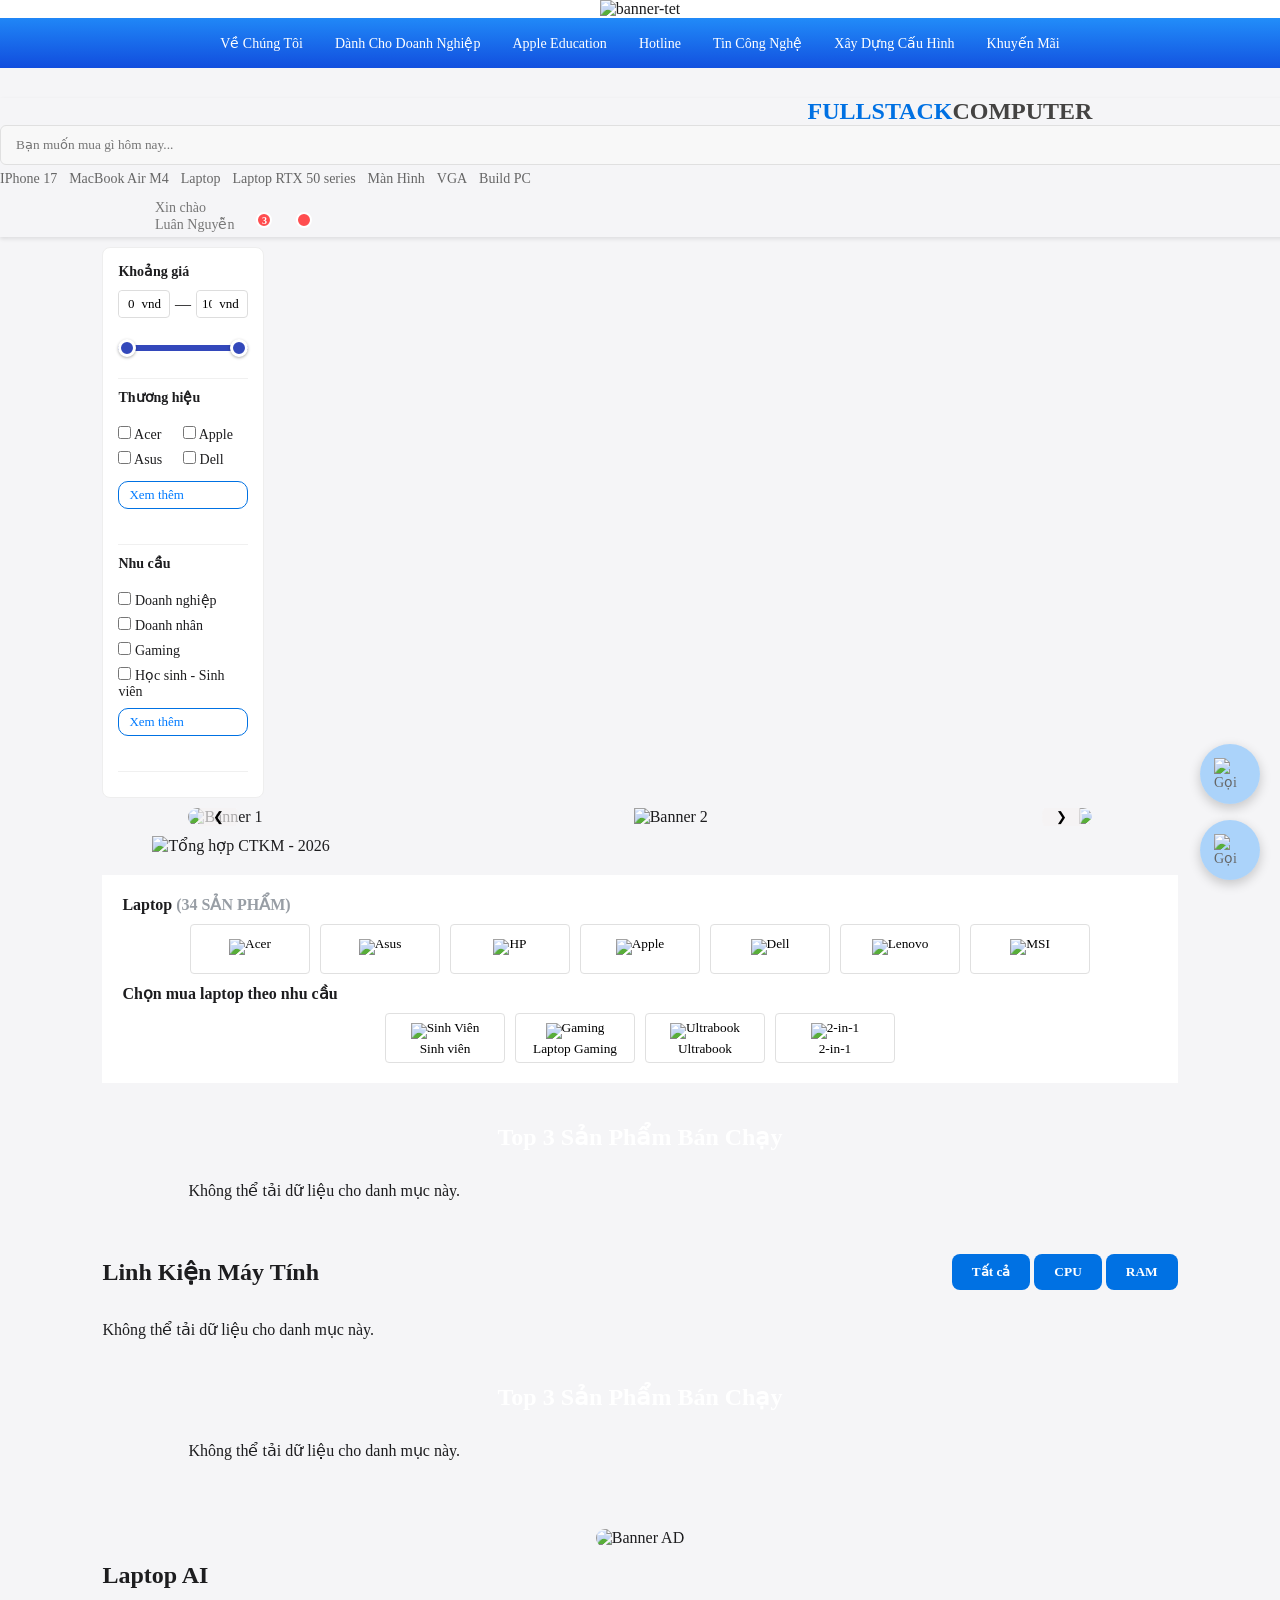
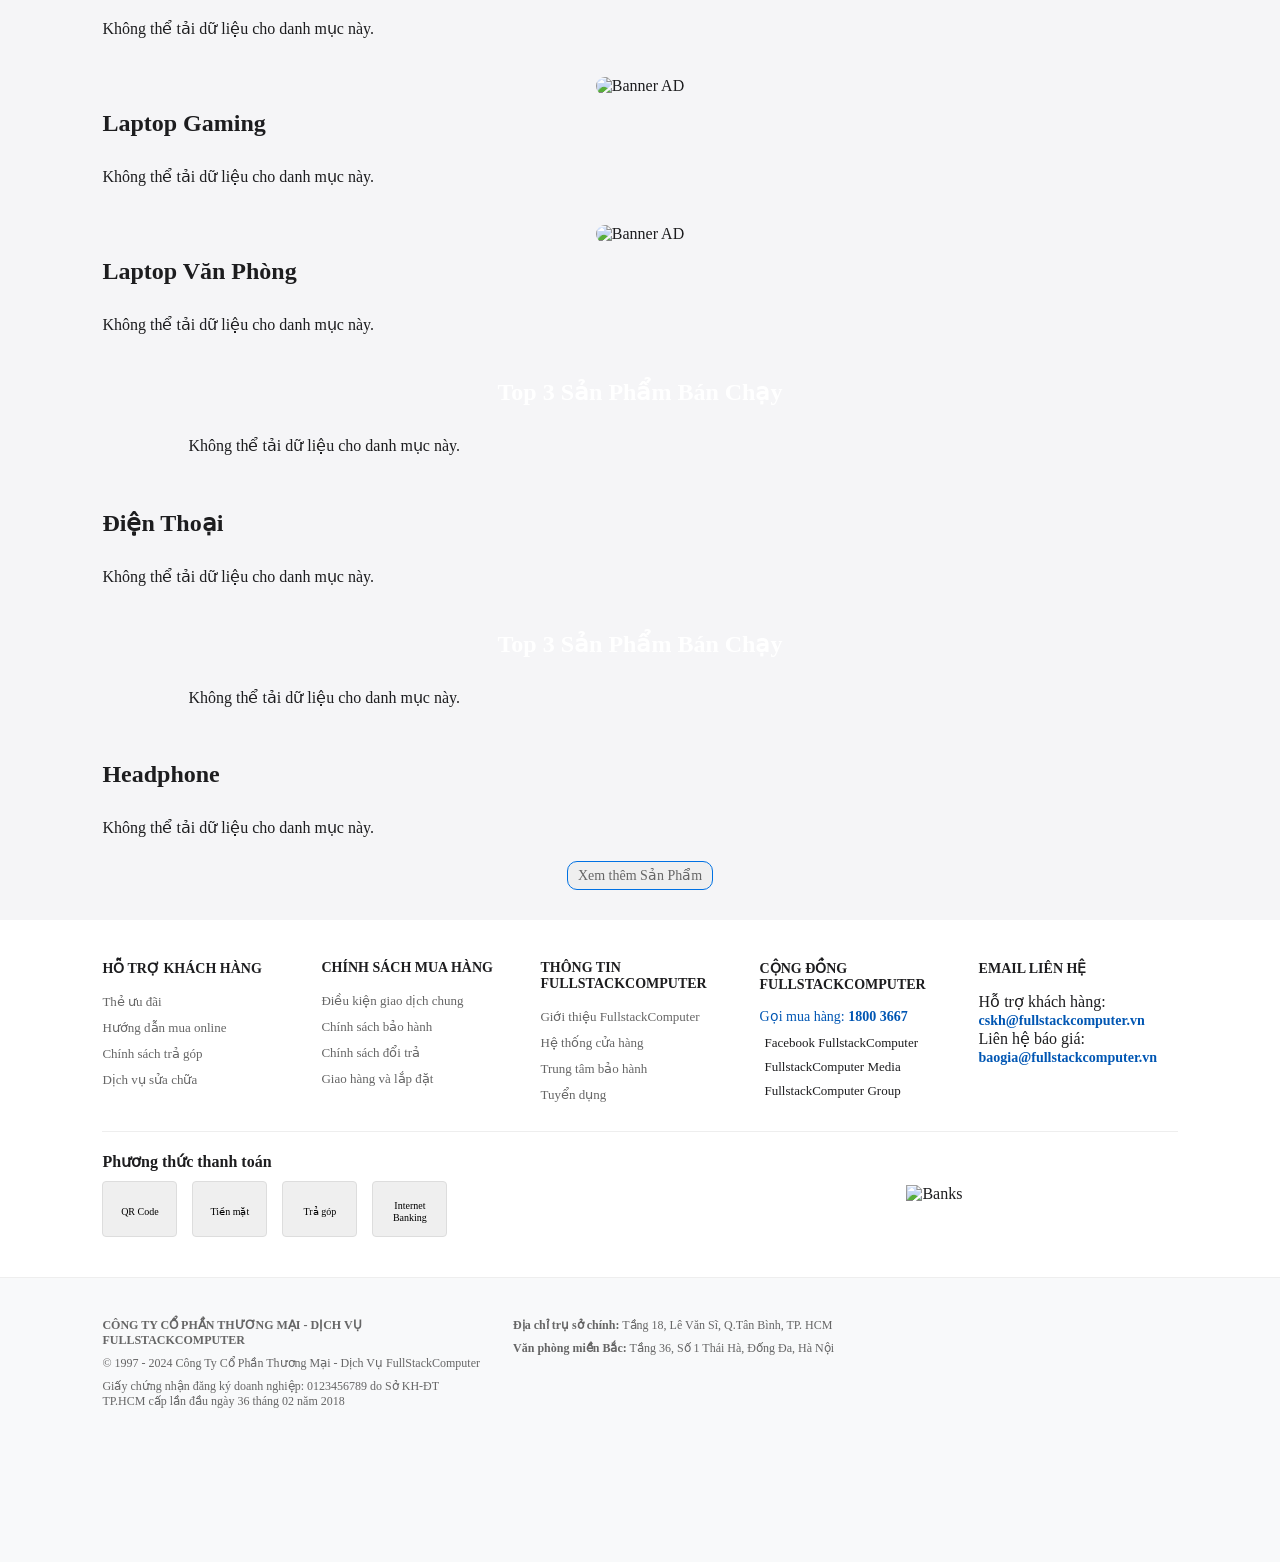
==== commit a454928d: "them class headphone" ====
--- a/index.html
+++ b/index.html
@@ -36,19 +36,18 @@
                         doanh nghiệp</a></li>
                 <li><a href="./pages/appleedu.html" target="_blank"><i class="fa-solid fa-graduation-cap"></i> Apple
                         education</a></li>
-                <li><a href="#"><i class="fa-solid fa-phone"></i> Hotline</a></li>
+                <li><a href="./pages/hotline.html" target="_blank"><i class="fa-solid fa-phone"></i> Hotline</a></li>
                 <li><a href="./pages/technews.html" target="_blank"><i class="fa-solid fa-rss"></i> tin công nghệ</a>
                 </li>
-                <li><a href="#"><i class="fa-solid fa-desktop"></i> xây dựng cấu hình</a></li>
+                <li><a href="./pages/builpc.html" target="_blank"><i class="fa-solid fa-desktop"></i> xây dựng cấu
+                        hình</a></li>
                 <li><a href="./pages/promo.html" target="_blank"><i class="fa-solid fa-gift"></i> khuyến mãi</a></li>
             </ul>
         </div>
     </div>
     <div class="header-nav">
         <div class="row align-center">
-            <div class="col-3 ?">
-                <button class="btn-category"><i class="fa-solid fa-bars"></i> Danh mục sản phẩm</button>
-            </div>
+            <a href="../index.html" class="logo">FULLSTACK<span>COMPUTER</span></a>
 
             <div class="search-container">
                 <input type="text" placeholder="Bạn muốn mua gì hôm nay...">
@@ -71,7 +70,7 @@
                     <div class="avatar"></div>
                     <div class="user-text">
                         <p class="small-text">Xin chào </p>
-                        <a class="small-text" href="./pages/adminpage.html" target="_blank" id="admin-page">Luân Nguyễn</a>
+                        <a class="small-text" href="./pages/login.html" target="_blank" id="admin-page">Luân Nguyễn</a>
                         <!--Target="_blank" là mở tab mới-->
                     </div>
                     <div class="notice-wrapper">
@@ -128,6 +127,7 @@
                                     <img src="./assets/images/banner/cart-shopping.jpg" alt="Giỏ hàng trống">
                                     <p>Chưa có sản phẩm nào trong giỏ hàng</p>
                                     <div class="product-shopping"></div>
+                                    <a href="./pages/shopping.html" class="your-product">Xem tất cả sản phẩm</a>
                                     <a href="./pages/product.html" class="btn-back-to-shop">Tiếp tục mua sắm</a>
                                 </div>
                             </div>
@@ -138,7 +138,7 @@
         </div>
     </div>
 
-    
+
     <div class="container">
         <div class="row">
             <div class="col-3" id="list-filter">
@@ -394,6 +394,27 @@
         </div>
         <div id="dienthoaiGrid" class="product-grid3"></div>
 
+        <!--Headphone-->
+        <div class="container-pr">
+            <h2> Top 3 Sản Phẩm Bán Chạy</h2>
+            <div class="pr-trend">
+
+                <div id="trendingProducts" class="trending-products">
+                    <div id="headphoneGridPr" class="product-grid"></div>
+                </div>
+            </div>
+        </div>
+
+        <div class="section-header">
+            <h2></i>Headphone</h2>
+            <div class="filters">
+                <!-- <button class="active">Tất cả</button>
+                <button>CPU</button>
+                <button>RAM</button> -->
+            </div>
+        </div>
+        <div id="headphoneGrid" class="product-grid3"></div>
+
         <button class="view-more"><a href="./pages/product.html" target="_blank">Xem thêm Sản Phẩm</a></button>
 
         <div class="btn-contact">
@@ -454,7 +475,7 @@
                     </div>
                 </div>
 
-                <div class="footer-col">
+                <div class="footer-col" id="contact-info">
                     <h4>Email liên hệ</h4>
                     <p>Hỗ trợ khách hàng:<br><a href="mailto:cskh@phongvu.vn"
                             class="blue-link">cskh@fullstackcomputer.vn</a></p>
@@ -478,7 +499,7 @@
                     </div>
                 </div>
                 <div class="bank-section">
-                    <h4>Danh sách ngân hàng thanh toán online</h4>
+                    <h4 style="color: #fff;">Danh sách ngân hàng thanh toán online</h4>
                     <div class="bank-placeholder">
                         <img src="https://shopfront-cdn.tekoapis.com/static/vnpay_banks.png" alt="Banks">
                     </div>
@@ -498,6 +519,13 @@
                     <p><strong>Địa chỉ trụ sở chính:</strong> Tầng 18, Lê Văn Sĩ, Q.Tân Bình, TP. HCM</p>
                     <p><strong>Văn phòng miền Bắc:</strong> Tầng 36, Số 1 Thái Hà, Đống Đa, Hà Nội</p>
                 </div>
+                <!--Map-->
+                <div class="map">
+                    <iframe
+                        src="https://www.google.com/maps/embed?pb=!1m18!1m12!1m3!1d3444.6041315442476!2d106.66422177436684!3d10.796437258825675!2m3!1f0!2f0!3f0!3m2!1i1024!2i768!4f13.1!3m3!1m2!1s0x3175292e79f1e72f%3A0xae118f87eef3dca1!2zVHLGsOG7nW5nIMSQ4bqhaSBo4buNYyBUw6BpIG5ndXnDqm4gdsOgIE3DtGkgdHLGsOG7nW5nIFRQLkhDTQ!5e1!3m2!1svi!2s!4v1776996335269!5m2!1svi!2s"
+                        width="200" height="200" style="border:0;" allowfullscreen="" loading="lazy"
+                        referrerpolicy="no-referrer-when-downgrade"></iframe>
+                </div>
                 <!-- <div class="certification">
                     <img src="https://dangkywebvoibocongthuong.com/wp-content/uploads/2021/11/logo-da-thong-bao-bo-cong-thuong.png" alt="Đã thông báo">
                     <img src="https://images.dmca.com/Badges/dmca-badge-w150-2x1-02.png?ID=73ee7811-7aa7-44d0-bb06-6c0df0da41d8" alt="DMCA">
--- a/assets/css/style.css
+++ b/assets/css/style.css
@@ -1,132 +1,139 @@
 :root {
-    --primary-color: #0071e3;
-    --text-color: #1d1d1f;
-    --bg-color: #f5f5f7;
-    --card-bg: #ffffff;
+  --primary-color: #0071e3;
+  --text-color: #1d1d1f;
+  --bg-color: #f5f5f7;
+  --card-bg: #ffffff;
 }
 
 /* Global Styles */
 html {
-    scroll-behavior: smooth;
+  scroll-behavior: smooth;
 }
 
 * {
-    margin: 0;
-    padding: 0;
-    box-sizing: border-box;
-    font-family: "Times New Roman", Times, serif;
+  margin: 0;
+  padding: 0;
+  box-sizing: border-box;
+  font-family: "Times New Roman", Times, serif;
 }
 
 body {
-    background-color: var(--bg-color);
-    color: var(--text-color);
-    overflow-x: hidden;
+  background-color: var(--bg-color);
+  color: var(--text-color);
+  overflow-x: hidden;
 }
 
 /* Navbar */
 .navbar {
-    display: flex;
-    justify-content: space-between;
-    align-items: center;
-    padding: 15px 8%;
-    background: #fff;
-    box-shadow: 0 2px 10px rgba(0, 0, 0, 0.05);
-    position: sticky;
-    top: 0; /* Giữ navbar ở trên cùng khi cuộn */
-    z-index: 1000;
+  display: flex;
+  justify-content: space-between;
+  align-items: center;
+  padding: 15px 8%;
+  background: #fff;
+  box-shadow: 0 2px 10px rgba(0, 0, 0, 0.05);
+  position: sticky;
+  top: 0;
+  /* Giữ navbar ở trên cùng khi cuộn */
+  z-index: 1000;
 }
 
 .cart-icon {
-    position: relative;
-    cursor: pointer;
-    display: flex;
-    align-items: center;
-    gap: 15px;
-}  
+  position: relative;
+  cursor: pointer;
+  display: flex;
+  align-items: center;
+  gap: 15px;
+}
 
 .cart-icon .badge {
-    position: absolute;
-    top: -19px;
-    right: 24px;
-    background: red;
-    color: white;
-    border-radius: 50%;
-    padding: 2px 6px;
-    font-size: 12px;
-    font-weight: bold;
-}
+  position: absolute;
+  top: -19px;
+  right: 24px;
+  background: red;
+  color: white;
+  border-radius: 50%;
+  padding: 2px 6px;
+  font-size: 12px;
+  font-weight: bold;
+}
+
 .cart-icon i {
-    color: var(--text-color);
+  color: var(--text-color);
 }
 
 .logo {
-    font-size: 24px;
-    font-weight: 800;
-    letter-spacing: -1px;
+  font-weight: 700;
+  font-size: 1.5rem;
+  color: var(--primary-color);
+  text-decoration: none;
+  margin-right: 100px;
+  margin-left: 80px;
 }
 
 .logo span {
-    color: var(--primary-color);
+  color: #444342;
 }
 
 .logo a {
-    text-decoration: none;
-    color: var(--text-color);
+  text-decoration: none;
+  color: var(--text-color);
 }
 
 .search-box {
-    display: flex;
-    background: #f0f0f2;
-    padding: 8px 15px;
-    border-radius: 20px;
-    width: 40%;
+  display: flex;
+  background: #f0f0f2;
+  padding: 8px 15px;
+  border-radius: 20px;
+  width: 40%;
 }
 
 .search-box input {
-    border: none;
-    background: none;
-    outline: none;
-    width: 100%;
+  border: none;
+  background: none;
+  outline: none;
+  width: 100%;
 }
 
 .search-box button {
-    background: var(--primary-color);
-    border: none;
-    color: white;
-    padding: 8px 15px;
-    border-radius: 23%;
-    cursor: pointer;
+  background: var(--primary-color);
+  border: none;
+  color: white;
+  padding: 8px 15px;
+  border-radius: 23%;
+  cursor: pointer;
 }
 
 .filters button {
-    background: var(--primary-color);
-    border: none;
-    color: white;
-    padding: 10px 20px;
-    border-radius: 8px;
-    cursor: pointer;
-    font-weight: 600;
-    transition: background 0.2s;
+  background: var(--primary-color);
+  border: none;
+  color: white;
+  padding: 10px 20px;
+  border-radius: 8px;
+  cursor: pointer;
+  font-weight: 600;
+  transition: background 0.2s;
 }
 
 .slider-container {
   position: relative;
   max-width: 1000px;
   margin: auto;
-  overflow: hidden; /* Giấu các ảnh nằm ngoài khung nhìn */
+  overflow: hidden;
+  /* Giấu các ảnh nằm ngoài khung nhìn */
   border-radius: 15px;
   display: flex;
   gap: 10px;
-
 }
 
 .slider {
   display: flex;
-  transition: transform 0.5s ease-in-out; /* Tạo hiệu ứng trượt mượt */
+  transition: transform 0.5s ease-in-out;
+  /* Tạo hiệu ứng trượt mượt */
 }
 
 .slide {
-  min-width: 100%; /* Mỗi slide chiếm trọn chiều rộng khung */
+  min-width: 100%;
+  /* Mỗi slide chiếm trọn chiều rộng khung */
 }
 
 .slide img {
@@ -136,7 +143,8 @@
 }
 
 /* Nút bấm Prev & Next */
-.prev, .next {
+.prev,
+.next {
   width: 40px;
   height: 40px;
   position: absolute;
@@ -146,12 +154,18 @@
   color: rgb(0, 0, 0);
   border: none;
   padding: 10px;
-  cursor: pointer; /* Thêm con trỏ khi hover */
+  cursor: pointer;
+  /* Thêm con trỏ khi hover */
   border-radius: 50%;
 }
 
-.next { right: 10px; } 
-.prev { left: 10px; }
+.next {
+  right: 10px;
+}
+
+.prev {
+  left: 10px;
+}
 
 /* Các dấu chấm */
 .dots {
@@ -172,291 +186,1497 @@
 }
 
 .dot.active {
-  background-color: #007bff; /* Màu xanh nổi bật như trong hình */
+  background-color: #007bff;
+  /* Màu xanh nổi bật như trong hình */
 }
 
 .banner-CTKM {
-    margin-left: 50px;
-    flex: 1;
-}
+  margin-left: 50px;
+  flex: 1;
+}
+
 /* Product Grid */
 .container {
-    padding: 10px 8%;
+  padding: 10px 8%;
 }
 
 .section-header {
-    display: flex;
-    justify-content: space-between;
-    align-items: center;
-    margin-bottom: 30px;
+  display: flex;
+  justify-content: space-between;
+  align-items: center;
+  margin-bottom: 30px;
 }
 
 .container-pr {
-    padding: 20px 8%;
-    background-image: url("https://lh3.googleusercontent.com/kQL4FZ521Vz2VWpQGM__CYUiCwoNdZOw7y48OIOPWpRVjcqWnwc_wCFAvA0ocpUjAeW1QQ_-RpdDq5hCeL5AvYT59dZLP54=w1232");
-    background-size: cover;
-    background-position: center;
-    margin-bottom: 10px;
+  padding: 20px 8%;
+  background-image: url("https://lh3.googleusercontent.com/kQL4FZ521Vz2VWpQGM__CYUiCwoNdZOw7y48OIOPWpRVjcqWnwc_wCFAvA0ocpUjAeW1QQ_-RpdDq5hCeL5AvYT59dZLP54=w1232");
+  background-size: cover;
+  background-position: center;
+  margin-bottom: 10px;
 }
 
 .container-pr h2 {
-    color: white;
-    text-align: center;
-    padding-bottom: 10px; 
-    /* border-bottom: #fff 2px solid; */
+  color: white;
+  text-align: center;
+  padding-bottom: 10px;
+  /* border-bottom: #fff 2px solid; */
 }
 
 .product-grid,
 .product-grid3 {
-    display: grid;
-    grid-template-columns: repeat(auto-fill, minmax(260px, 1fr));
-    gap: 25px;
-    margin-bottom: 24px;
+  display: grid;
+  grid-template-columns: repeat(auto-fill, minmax(260px, 1fr));
+  gap: 25px;
+  margin-bottom: 24px;
 }
 
 /* Product Card - Nâng cấp từ mẫu cũ của bạn */
 .product-card {
-    background: var(--card-bg);
-    border-radius: 16px;
-    padding: 20px;
-    text-align: center;
-    transition: all 0.3s cubic-bezier(0.4, 0, 0.2, 1);
-    position: relative;
-    border: 1px solid #eee;
+  background: var(--card-bg);
+  border-radius: 16px;
+  padding: 20px;
+  text-align: center;
+  transition: all 0.3s cubic-bezier(0.4, 0, 0.2, 1);
+  position: relative;
+  border: 1px solid #eee;
 }
 
 .product-card:hover {
-    transform: translateY(-8px);
-    box-shadow: 0 20px 30px rgba(0, 0, 0, 0.08);
-    border-color: var(--primary-color);
+  transform: translateY(-8px);
+  box-shadow: 0 20px 30px rgba(0, 0, 0, 0.08);
+  border-color: var(--primary-color);
 }
 
 .product-card img {
-    width: 100%;
-    height: 180px;
-    object-fit: contain;
-    /* Giữ tỉ lệ ảnh */
-    margin-bottom: 15px;
+  width: 100%;
+  height: 180px;
+  object-fit: contain;
+  /* Giữ tỉ lệ ảnh */
+  margin-bottom: 15px;
 }
 
 .product-card h4 {
-    font-size: 15px;
-    font-weight: 600;
-    margin-bottom: 10px;
-    height: 42px;
-    overflow: hidden;
-    line-height: 1.4;
+  font-size: 15px;
+  font-weight: 600;
+  margin-bottom: 10px;
+  height: 42px;
+  overflow: hidden;
+  line-height: 1.4;
 }
 
 .product-card .price {
-    color: #e30019;
-    font-size: 20px;
-    font-weight: 700;
-    margin-bottom: 15px;
+  color: #e30019;
+  font-size: 20px;
+  font-weight: 700;
+  margin-bottom: 15px;
 }
 
 /* Nút bấm thêm vào giỏ */
 .btn-buy {
-    background: white;
-    color: #007bff;
-    border: 1px solid #007bff;
-    padding: 10px 20px;  /* Trên dưới 10px, trái phải 20px ở phần tử chữ*/
-    border-radius: 8px;
-    width: 100%;
-    font-weight: 600;
-    cursor: pointer; /* Thêm con trỏ khi hover */
-    transition: 0.2s;
+  background: white;
+  color: #007bff;
+  border: 1px solid #007bff;
+  padding: 10px 20px;
+  /* Trên dưới 10px, trái phải 20px ở phần tử chữ*/
+  border-radius: 8px;
+  width: 100%;
+  font-weight: 600;
+  cursor: pointer;
+  /* Thêm con trỏ khi hover */
+  transition: 0.2s;
 }
 
 .btn-buy:hover {
-    background: #005bb5;
-    color: white;
-}
+  background: #005bb5;
+  color: white;
+}
+
+
+
 
 .brand-container {
+  display: flex;
+  flex-wrap: wrap;
+  /* Cho phép tự xuống hàng nếu thiếu chỗ */
+  gap: 10px;
+  /* Khoảng cách giữa các nút */
+  padding: 20px;
+}
+
+.brand-container {
+  justify-content: center;
+  /* Căn giữa các nút trong container */
+  background-color: #ffffff;
+  margin-bottom: 20px;
+}
+
+.brand-item {
+  display: flex;
+  align-items: center;
+  justify-content: center;
+  width: 120px;
+  /* Độ rộng cố định của mỗi nút */
+  height: 50px;
+  /* Chiều cao của nút */
+  background: #fff;
+  border: 1px solid #e0e0e0;
+  border-radius: 4px;
+  /* Bo góc nhẹ như trong hình */
+  cursor: pointer;
+  transition: all 0.3s ease;
+  flex-direction: column;
+  line-height: 10px;
+}
+
+.brand-item:hover {
+  border-color: #288ad6;
+  /* Đổi màu viền khi di chuột vào */
+  box-shadow: 0 2px 5px rgba(0, 0, 0, 0.1);
+}
+
+.brand-item img {
+  max-width: 100%;
+  /* Giữ logo không tràn khỏi nút */
+  max-height: 70%;
+  object-fit: contain;
+  /* Giữ tỉ lệ ảnh */
+  margin-bottom: 5px;
+}
+
+.brand-container h4 {
+  width: 100%;
+  text-align: left;
+}
+
+.brand-container h4 span {
+  width: 100%;
+  text-align: left;
+  color: #989ea5;
+}
+
+.pr-trend {
+  margin-top: 20px;
+}
+
+.banner-wrapper {
+  width: 100%;
+  height: 100%;
+  overflow: hidden;
+  display: flex;
+  /* Sử dụng flexbox để căn giữa */
+  justify-content: center;
+  background-color: #fff;
+}
+
+.banner-img {
+  width: 100%;
+  height: 100%;
+  object-fit: cover;
+  object-position: center;
+  display: block;
+  /* Loại bỏ khoảng trắng dưới ảnh */
+}
+
+.btn-contact {
+  position: fixed;
+  bottom: 20px;
+  right: 20px;
+  z-index: 1000;
+  display: flex;
+  flex-direction: column;
+  gap: 10px;
+}
+
+/* Style chung cho từng nút */
+.btn-contact a {
+  display: flex;
+  justify-content: center;
+  align-items: center;
+  width: 60px;
+  height: 60px;
+  border-radius: 50%;
+  background-color: rgba(255, 255, 255, 0.05);
+  box-shadow: 0 4px 12px rgba(0, 0, 0, 0.2);
+
+  /* 1. LÀM MƯỢT HIỆU ỨNG HOVER */
+  transition: transform 0.3s ease;
+
+  /* Cần có để hiệu ứng sóng hoạt động */
+  position: relative;
+  z-index: 1;
+}
+
+/* Hiệu ứng phóng to khi hover (đã được làm mượt) */
+.btn-contact a:hover {
+  transform: scale(1.1);
+}
+
+.btn-contact a img {
+  width: 32px;
+  height: 32px;
+}
+
+/* 2. THÊM HIỆU ỨNG SÓNG TỎA RA */
+.btn-contact a::before {
+  content: "";
+  position: absolute;
+  width: 100%;
+  height: 100%;
+  border-radius: 50%;
+  background-color: rgba(0, 132, 255, 0.3);
+  /* Màu sóng */
+
+  /* Áp dụng animation vô tận */
+  animation: phone-vr-circle-fill 1.5s infinite ease-in-out;
+
+  /* Đảm bảo sóng nằm sau icon */
+  z-index: -1;
+}
+
+/* Định nghĩa các bước của animation sóng */
+@keyframes phone-vr-circle-fill {
+  0% {
+    transform: scale(0.9);
+    opacity: 0.8;
+  }
+
+  100% {
+    transform: scale(1.5);
+    opacity: 0;
+  }
+}
+
+.Banner-advertise {
+  width: 100%;
+  display: flex;
+  justify-content: center;
+  margin: 5px 0;
+  /* Khoảng cách trên dưới */
+}
+
+.banner-image {
+  max-width: 900px;
+  /* Giới hạn chiều rộng tối đa */
+}
+
+.banner-image img {
+  width: 100%;
+  height: auto;
+  display: block;
+  /* Loại bỏ khoảng trắng dưới ảnh */
+  border-radius: 10px;
+}
+
+.banner-image img:hover {
+  transform: scale(1.1);
+  /* Phóng to nhẹ khi hover */
+  transition: transform 1s ease;
+  /* Hiệu ứng mượt */
+}
+
+.view-more {
+  padding: 5px 10px;
+  border-radius: 10px;
+  border: 1px solid #0071e3;
+  color: white;
+  cursor: pointer;
+  display: flex;
+  justify-content: center;
+  align-items: center;
+  margin: 20px auto;
+  /* Căn giữa nút và tạo khoảng cách trên dưới */
+}
+
+/* Container chứa cả chuông và bảng */
+.notice-wrapper {
+  position: relative;
+  /* Để cái bảng căn theo cái chuông */
+  display: inline-block;
+}
+
+/* Bảng thông báo mặc định ẩn */
+.notice-dropdown {
+  position: absolute;
+  top: 100%;
+  /* Hiện ngay dưới cái chuông */
+  right: 0;
+  width: 320px;
+  background: #fff;
+  border-radius: 8px;
+  box-shadow: 0 5px 25px rgba(0, 0, 0, 0.15);
+  z-index: 1000;
+
+  /* Hiệu ứng ẩn hiện */
+  visibility: hidden;
+  opacity: 0;
+  transform: translateY(10px);
+  transition: all 0.3s ease;
+}
+
+/* Khi hover vào wrapper thì hiện bảng */
+.notice-wrapper:hover .notice-dropdown {
+  visibility: visible;
+  opacity: 1;
+  transform: translateY(0);
+}
+
+/* Header thông báo */
+.notice-header {
+  padding: 12px 15px;
+  border-bottom: 1px solid #eee;
+  display: flex;
+  justify-content: space-between;
+}
+
+.notice-header h3 {
+  font-size: 13px;
+  color: #888;
+  margin: 0;
+}
+
+/* Từng dòng thông báo */
+.notice-item {
+  display: flex;
+  padding: 15px;
+  gap: 12px;
+  border-bottom: 1px solid #f5f5f5;
+  transition: 0.2s;
+  cursor: pointer;
+}
+
+.notice-item:hover {
+  background: #f9f9f9;
+}
+
+.notice-img img {
+  width: 40px;
+  height: 40px;
+  object-fit: contain;
+}
+
+.notice-info {
+  text-align: left;
+}
+
+.notice-info strong {
+  font-size: 0.9rem;
+  display: block;
+  color: #333;
+}
+
+.notice-info p {
+  font-size: 0.8rem;
+  color: #666;
+  margin: 5px 0;
+  line-height: 1.4;
+}
+
+.notice-time {
+  font-size: 0.75rem;
+  color: #999;
+}
+
+/* Footer xem tất cả */
+.notice-footer {
+  padding: 10px;
+  text-align: center;
+}
+
+.notice-footer a {
+  text-decoration: none;
+  font-size: 0.85rem;
+  color: #0056b3;
+}
+
+.shopping-container {
+  position: relative;
+  display: inline-block;
+  font-family: Arial, sans-serif;
+}
+
+.shopping-wrapper {
+  position: relative;
+  display: flex;
+  align-items: center;
+  padding: 10px;
+  text-decoration: none;
+  color: #2f3542;
+  /* Màu chữ chính */
+  cursor: pointer;
+}
+
+/* Icon & Badge */
+.cart-icon-container {
+  position: relative;
+}
+
+.cart-icon-container i {
+  font-size: 1.6rem;
+}
+
+
+/* Dropdown Content */
+.cart-dropdown-content {
+  position: absolute;
+  top: 130%;
+  right: 0;
+  width: 300px;
+  background: #ffffff;
+  border-radius: 12px;
+  box-shadow: 0 10px 25px rgba(0, 0, 0, 0.1);
+  padding: 20px;
+  z-index: 1000;
+
+  /* Mặc định ẩn */
+  display: none;
+  cursor: default;
+}
+
+/* Hiển thị khi có class .show từ JS */
+.cart-dropdown-content.show {
+  display: block;
+  animation: fadeIn 0.3s ease-out;
+}
+
+@keyframes fadeIn {
+  from {
+    opacity: 0;
+    transform: translateY(10px);
+  }
+
+  to {
+    opacity: 1;
+    transform: translateY(0);
+  }
+}
+
+/* Giỏ hàng trống */
+.cart-empty {
+  display: flex;
+  flex-direction: column;
+  align-items: center;
+  text-align: center;
+}
+
+.cart-empty img {
+  width: 80px;
+  margin-bottom: 15px;
+}
+
+.cart-empty p {
+  font-size: 14px;
+  color: #636e72;
+  margin-bottom: 20px;
+}
+
+.btn-back-to-shop {
+  display: inline-block;
+  padding: 10px 20px;
+  background-color: #2f3542;
+  color: #ffffff;
+  border-radius: 6px;
+  font-size: 14px;
+  font-weight: 600;
+  transition: 0.3s;
+}
+
+.btn-back-to-shop:hover {
+  background-color: #57606f;
+}
+
+/* Khung chứa bên ngoài Dropdown */
+.cart-dropdown-content {
+  min-width: 320px;
+  padding: 15px;
+  background: #fff;
+  border-radius: 8px;
+  box-shadow: 0 5px 25px rgba(0, 0, 0, 0.15);
+}
+
+/* Khung chứa danh sách sản phẩm (Có thanh cuộn nếu nhiều SP) */
+.product-shopping {
+  max-height: 350px;
+  /* Giới hạn chiều cao */
+  overflow-y: auto;
+  /* Hiện thanh cuộn khi quá dài */
+  margin-bottom: 15px;
+}
+
+/* Tùy chỉnh thanh cuộn cho đẹp */
+.product-shopping::-webkit-scrollbar {
+  width: 6px;
+}
+
+.product-shopping::-webkit-scrollbar-thumb {
+  background: #ccc;
+  border-radius: 10px;
+}
+
+/* Từng item sản phẩm */
+.cart-item {
+  display: flex;
+  align-items: center;
+  padding: 10px 0;
+  border-bottom: 1px solid #f1f1f1;
+  gap: 12px;
+  transition: background 0.3s;
+}
+
+.cart-item:last-child {
+  border-bottom: none;
+}
+
+/* Ảnh sản phẩm */
+.cart-item img {
+  width: 60px;
+  height: 60px;
+  object-fit: cover;
+  border-radius: 4px;
+  border: 1px solid #eee;
+}
+
+/* Thông tin sản phẩm */
+.cart-item-info {
+  flex: 1;
+  /* Chiếm hết khoảng trống còn lại */
+}
+
+.cart-item-info .name {
+  font-size: 14px;
+  font-weight: 600;
+  color: #333;
+  margin: 0 0 5px 0;
+  /* Giới hạn tên SP trong 1 dòng, nếu dài quá hiện dấu ... */
+  display: -webkit-box;
+  -webkit-line-clamp: 1;
+  /* Giới hạn 1 dòng */
+  -webkit-box-orient: vertical;
+  overflow: hidden;
+}
+
+.cart-item-info .price {
+  font-size: 13px;
+  color: #e74c3c;
+  /* Màu đỏ cho giá */
+  margin: 0;
+}
+
+/* Nút xóa */
+.remove-btn {
+  background: none;
+  border: none;
+  color: #999;
+  font-size: 18px;
+  cursor: pointer;
+  padding: 5px;
+  transition: color 0.3s;
+}
+
+.remove-btn:hover {
+  color: #ff0000;
+}
+
+/* Class dành cho người không có quyền */
+.not-allowed {
+  pointer-events: none;
+  /* Chặn hoàn toàn mọi thao tác click, hover */
+  cursor: not-allowed;
+  /* Hiện icon cấm khi di chuột vào (nếu thẻ a còn active) */
+  opacity: 0.5;
+  /* Làm mờ đi cho giống bị khóa */
+  filter: grayscale(1);
+  /* Làm xám màu đi cho chuyên nghiệp */
+  text-decoration: none;
+}
+
+.buildpc-wrapper {
+  flex: 1;
+  padding: 40px 20px;
+}
+
+.content-center {
+  width: 100%;
+  max-width: 1200px;
+  margin: 0 auto;
+}
+
+/* ============ HERO SECTION ============ */
+.hero-section {
+  background: linear-gradient(135deg, #259aff 0%, #114cdd 50%, #0d3bb5 100%);
+  color: white;
+  padding: 80px 40px;
+  border-radius: 24px;
+  text-align: center;
+  position: relative;
+  overflow: hidden;
+  margin-bottom: 50px;
+  box-shadow: 0 20px 60px rgba(37, 154, 255, 0.2);
+}
+
+.hero-section::before {
+  content: "";
+  position: absolute;
+  top: -50%;
+  right: -20%;
+  width: 600px;
+  height: 600px;
+  background: radial-gradient(
+    circle,
+    rgba(255, 255, 255, 0.1) 0%,
+    transparent 70%
+  );
+  border-radius: 50%;
+  animation: float 6s ease-in-out infinite;
+}
+
+.hero-section::after {
+  content: "";
+  position: absolute;
+  bottom: -30%;
+  left: -10%;
+  width: 400px;
+  height: 400px;
+  background: radial-gradient(
+    circle,
+    rgba(255, 255, 255, 0.08) 0%,
+    transparent 70%
+  );
+  border-radius: 50%;
+  animation: float 8s ease-in-out infinite;
+}
+
+.hero-content {
+  position: relative;
+  z-index: 1;
+}
+
+.hero-icon {
+  font-size: 72px;
+  margin-bottom: 20px;
+  display: inline-block;
+  animation: rotate 20s linear infinite;
+}
+
+.hero-title {
+  font-size: 52px;
+  font-weight: 800;
+  margin-bottom: 15px;
+  letter-spacing: -1.5px;
+  background: linear-gradient(135deg, #ffffff 0%, #e8f4ff 100%);
+  -webkit-background-clip: text;
+  -webkit-text-fill-color: transparent;
+  background-clip: text;
+}
+
+.hero-subtitle {
+  font-size: 18px;
+  opacity: 0.95;
+  font-weight: 300;
+  letter-spacing: 0.5px;
+}
+
+@keyframes float {
+  0%,
+  100% {
+    transform: translateY(0px);
+  }
+
+  50% {
+    transform: translateY(30px);
+  }
+}
+
+@keyframes rotate {
+  0% {
+    transform: rotate(0deg);
+  }
+
+  100% {
+    transform: rotate(360deg);
+  }
+}
+
+/* ============ PRESETS SECTION ============ */
+.presets-section {
+  background: white;
+  border-radius: 20px;
+  padding: 40px;
+  box-shadow: 0 10px 40px rgba(0, 0, 0, 0.06);
+  margin-bottom: 40px;
+}
+
+.presets-title {
+  font-size: 20px;
+  font-weight: 700;
+  margin-bottom: 30px;
+  color: #1f2937;
+  text-align: center;
+}
+
+.presets-grid {
+  display: grid;
+  grid-template-columns: repeat(auto-fit, minmax(160px, 1fr));
+  gap: 20px;
+}
+
+.preset-card {
+  background: linear-gradient(135deg, #f5f7fa 0%, #e8ecf1 100%);
+  border: 2px solid transparent;
+  border-radius: 16px;
+  padding: 24px;
+  text-align: center;
+  cursor: pointer;
+  transition: all 0.3s cubic-bezier(0.4, 0, 0.2, 1);
+  position: relative;
+  overflow: hidden;
+}
+
+.preset-card::before {
+  content: "";
+  position: absolute;
+  top: 0;
+  left: -100%;
+  width: 100%;
+  height: 100%;
+  background: linear-gradient(
+    90deg,
+    transparent,
+    rgba(255, 255, 255, 0.3),
+    transparent
+  );
+  transition: left 0.5s;
+}
+
+.preset-card:hover::before {
+  left: 100%;
+}
+
+.preset-card:hover {
+  transform: translateY(-10px);
+  box-shadow: 0 25px 50px rgba(37, 154, 255, 0.15);
+  border-color: #259aff;
+  background: linear-gradient(135deg, #259aff 0%, #114cdd 100%);
+  color: white;
+}
+
+.preset-card.active {
+  background: linear-gradient(135deg, #259aff 0%, #114cdd 100%);
+  color: white;
+  box-shadow: 0 25px 50px rgba(37, 154, 255, 0.25);
+  border-color: white;
+}
+
+.preset-icon {
+  font-size: 40px;
+  margin-bottom: 12px;
+  display: block;
+}
+
+.preset-name {
+  font-weight: 700;
+  font-size: 15px;
+  margin-bottom: 6px;
+}
+
+.preset-price {
+  font-size: 12px;
+  opacity: 0.7;
+}
+
+/* ============ MAIN LAYOUT ============ */
+.main-layout {
+  display: grid;
+  grid-template-columns: 1fr 380px;
+  gap: 30px;
+  margin-bottom: 40px;
+}
+
+/* ============ PARTS SECTION ============ */
+.parts-panel {
+  background: white;
+  border-radius: 20px;
+  padding: 40px;
+  box-shadow: 0 10px 40px rgba(0, 0, 0, 0.06);
+}
+
+.panel-header {
+  display: flex;
+  justify-content: space-between;
+  align-items: center;
+  margin-bottom: 30px;
+  padding-bottom: 20px;
+  border-bottom: 2px solid #f0f0f0;
+}
+
+.panel-title {
+  font-size: 22px;
+  font-weight: 700;
+  color: #1f2937;
+}
+
+.parts-badge {
+  background: linear-gradient(135deg, #259aff 0%, #114cdd 100%);
+  color: white;
+  padding: 8px 16px;
+  border-radius: 20px;
+  font-size: 13px;
+  font-weight: 600;
+  box-shadow: 0 4px 15px rgba(37, 154, 255, 0.2);
+}
+
+/* ============ PART CARD ============ */
+.part-card {
+  display: grid;
+  grid-template-columns: 60px 1fr 150px auto;
+  gap: 18px;
+  align-items: center;
+  background: linear-gradient(135deg, #f9fafb 0%, #f5f7fa 100%);
+  border: 2px solid #e5e7eb;
+  border-radius: 14px;
+  padding: 20px;
+  margin-bottom: 16px;
+  transition: all 0.3s cubic-bezier(0.4, 0, 0.2, 1);
+}
+
+.part-card:hover {
+  background: linear-gradient(135deg, #e8f4ff 0%, #f0f6ff 100%);
+  border-color: #259aff;
+  transform: translateY(-6px);
+  box-shadow: 0 16px 40px rgba(37, 154, 255, 0.12);
+}
+
+.part-card.selected {
+  background: linear-gradient(135deg, #e8f4ff 0%, #f0f6ff 100%);
+  border-color: #259aff;
+  box-shadow: 0 16px 40px rgba(37, 154, 255, 0.15);
+}
+
+.part-icon {
+  font-size: 40px;
+  text-align: center;
+}
+
+.part-info {
+  display: flex;
+  flex-direction: column;
+  gap: 4px;
+}
+
+.part-label {
+  font-weight: 700;
+  font-size: 11px;
+  text-transform: uppercase;
+  letter-spacing: 1px;
+  color: #114cdd;
+}
+
+.part-name {
+  font-weight: 600;
+  font-size: 14px;
+  color: #1f2937;
+}
+
+.part-spec {
+  font-size: 12px;
+  color: #6b7280;
+}
+
+.part-status {
+  font-size: 12px;
+  color: #9ca3af;
+  font-style: italic;
+}
+
+.part-price {
+  font-weight: 700;
+  font-size: 18px;
+  background: linear-gradient(135deg, #259aff 0%, #114cdd 100%);
+  -webkit-background-clip: text;
+  -webkit-text-fill-color: transparent;
+  background-clip: text;
+}
+
+.part-actions {
+  display: flex;
+  gap: 10px;
+  align-items: center;
+}
+
+/* ============ BUTTONS ============ */
+.btn-primary {
+  background: linear-gradient(135deg, #259aff 0%, #114cdd 100%);
+  color: white;
+  border: none;
+  padding: 10px 18px;
+  border-radius: 10px;
+  font-size: 12px;
+  font-weight: 600;
+  cursor: pointer;
+  transition: all 0.3s ease;
+  box-shadow: 0 4px 15px rgba(37, 154, 255, 0.2);
+  white-space: nowrap;
+}
+
+.btn-primary:hover {
+  transform: translateY(-2px);
+  box-shadow: 0 8px 25px rgba(37, 154, 255, 0.3);
+}
+
+.btn-danger {
+  background: #fee;
+  color: #dc2626;
+  border: none;
+  width: 36px;
+  height: 36px;
+  border-radius: 10px;
+  cursor: pointer;
+  font-size: 18px;
+  transition: all 0.3s ease;
+  display: flex;
+  align-items: center;
+  justify-content: center;
+  flex-shrink: 0;
+}
+
+.btn-danger:hover {
+  background: #fdd;
+  transform: scale(1.08);
+}
+
+/* ============ SIDEBAR ============ */
+.sidebar {
+  display: flex;
+  flex-direction: column;
+  gap: 24px;
+  height: fit-content;
+  position: sticky;
+  top: 120px;
+}
+
+/* ============ CARD ============ */
+.card {
+  background: white;
+  border-radius: 20px;
+  padding: 28px;
+  box-shadow: 0 10px 40px rgba(0, 0, 0, 0.06);
+  border: 1px solid #f0f0f0;
+}
+
+.card-header {
+  font-size: 16px;
+  font-weight: 700;
+  color: #1f2937;
+  margin-bottom: 20px;
+  display: flex;
+  justify-content: space-between;
+  align-items: center;
+}
+
+/* ============ SUMMARY ============ */
+.summary-row {
+  display: flex;
+  justify-content: space-between;
+  padding: 12px 0;
+  border-bottom: 1px solid #f0f0f0;
+  font-size: 13px;
+}
+
+.summary-row:last-child {
+  border-bottom: none;
+}
+
+.summary-row-label {
+  color: #6b7280;
+  font-weight: 500;
+}
+
+.summary-row-value {
+  font-weight: 600;
+  color: #1f2937;
+}
+
+.summary-total {
+  padding-top: 16px;
+  margin-top: 16px;
+  border-top: 2px solid #f0f0f0;
+  display: flex;
+  justify-content: space-between;
+  align-items: baseline;
+  gap: 10px;
+}
+
+.summary-total-label {
+  font-weight: 600;
+  color: #6b7280;
+  font-size: 13px;
+}
+
+.summary-total-price {
+  font-size: 32px;
+  font-weight: 800;
+  background: linear-gradient(135deg, #259aff 0%, #114cdd 100%);
+  -webkit-background-clip: text;
+  -webkit-text-fill-color: transparent;
+  background-clip: text;
+}
+
+.btn-order {
+  width: 100%;
+  background-color: #4c4c4c;
+  color: white;
+  border: none;
+  padding: 16px;
+  border-radius: 12px;
+  font-size: 14px;
+  font-weight: 700;
+  cursor: pointer;
+  margin-top: 24px;
+  transition: all 0.3s ease;
+  box-shadow: 0 8px 20px rgba(255, 106, 0, 0.25);
+  text-transform: uppercase;
+  letter-spacing: 0.5px;
+}
+
+.btn-order:hover:not(:disabled) {
+  transform: translateY(-3px);
+  box-shadow: 0 12px 30px rgba(33, 33, 33, 0.35);
+}
+
+.btn-order:disabled {
+  opacity: 0.5;
+  cursor: not-allowed;
+}
+
+/* ============ MODAL ============ */
+.modal-overlay {
+  display: none;
+  position: fixed;
+  top: 0;
+  left: 0;
+  width: 100%;
+  height: 100%;
+  background: rgba(0, 0, 0, 0.5);
+  backdrop-filter: blur(4px);
+  z-index: 2000;
+  align-items: center;
+  justify-content: center;
+  animation: fadeIn 0.3s ease;
+}
+
+.modal-overlay.active {
+  display: flex;
+}
+
+.modal {
+  background: white;
+  border-radius: 24px;
+  width: 90%;
+  max-width: 700px;
+  max-height: 85vh;
+  display: flex;
+  flex-direction: column;
+  box-shadow: 0 25px 60px rgba(0, 0, 0, 0.3);
+  animation: slideUp 0.3s ease;
+}
+
+.modal-header {
+  display: flex;
+  justify-content: space-between;
+  align-items: center;
+  padding: 28px;
+  border-bottom: 1px solid #f0f0f0;
+}
+
+.modal-title {
+  font-size: 20px;
+  font-weight: 700;
+  color: #1f2937;
+}
+
+.modal-close {
+  background: #f3f4f6;
+  border: none;
+  width: 40px;
+  height: 40px;
+  border-radius: 50%;
+  font-size: 24px;
+  cursor: pointer;
+  transition: all 0.3s ease;
+  display: flex;
+  align-items: center;
+  justify-content: center;
+  color: #6b7280;
+}
+
+.modal-close:hover {
+  background: #e5e7eb;
+  transform: rotate(90deg);
+}
+
+.modal-search {
+  padding: 20px 28px;
+  border-bottom: 1px solid #f0f0f0;
+}
+
+.modal-search input {
+  width: 100%;
+  padding: 14px 18px;
+  border: 2px solid #e5e7eb;
+  border-radius: 12px;
+  font-size: 14px;
+  transition: all 0.3s ease;
+  font-weight: 500;
+}
+
+.modal-search input:focus {
+  outline: none;
+  border-color: #259aff;
+  box-shadow: 0 0 0 4px rgba(37, 154, 255, 0.1);
+}
+
+.modal-search input::placeholder {
+  color: #9ca3af;
+}
+
+.modal-products {
+  flex: 1;
+  overflow-y: auto;
+  padding: 16px;
+}
+
+/* .product-card {
     display: flex;
-    flex-wrap: wrap;
-    /* Cho phép tự xuống hàng nếu thiếu chỗ */
-    gap: 10px;
-    /* Khoảng cách giữa các nút */
-    padding: 20px;
-}
-
-.brand-container {
-    justify-content: center;
-    /* Căn giữa các nút trong container */
-    background-color: #ffffff;
-    margin-bottom: 20px;
-}
-
-.brand-item {
-    display: flex;
-    align-items: center;
-    justify-content: center;
-    width: 120px;
-    /* Độ rộng cố định của mỗi nút */
-    height: 50px;
-    /* Chiều cao của nút */
-    background: #fff;
-    border: 1px solid #e0e0e0;
-    border-radius: 4px;
-    /* Bo góc nhẹ như trong hình */
+    gap: 16px;
+    padding: 16px;
+    border-radius: 12px;
     cursor: pointer;
     transition: all 0.3s ease;
+    border: 2px solid transparent;
+    margin-bottom: 12px;
+    align-items: flex-start;
+}
+
+.product-card:hover {
+    background: #f9fafb;
+    transform: translateX(4px);
+}
+
+.product-card.selected {
+    background: linear-gradient(135deg, #e8f4ff 0%, #f0f6ff 100%);
+    border-color: #259AFF;
+} */
+
+.product-icon {
+  font-size: 36px;
+  flex-shrink: 0;
+}
+
+.product-info {
+  flex: 1;
+}
+
+.product-name {
+  font-weight: 600;
+  font-size: 14px;
+  color: #1f2937;
+  margin-bottom: 4px;
+}
+
+.product-spec {
+  font-size: 12px;
+  color: #6b7280;
+  margin-bottom: 6px;
+}
+
+.product-badge {
+  display: inline-block;
+  background: linear-gradient(135deg, #ff6a00 0%, #ee0979 100%);
+  color: white;
+  padding: 4px 10px;
+  border-radius: 6px;
+  font-size: 10px;
+  font-weight: 600;
+}
+
+.product-price {
+  font-weight: 700;
+  color: #114cdd;
+  font-size: 16px;
+  flex-shrink: 0;
+}
+
+@keyframes fadeIn {
+  from {
+    opacity: 0;
+  }
+
+  to {
+    opacity: 1;
+  }
+}
+
+@keyframes slideUp {
+  from {
+    opacity: 0;
+    transform: translateY(40px);
+  }
+
+  to {
+    opacity: 1;
+    transform: translateY(0);
+  }
+}
+
+/* ============ RESPONSIVE ============ */
+@media (max-width: 1024px) {
+  .main-layout {
+    grid-template-columns: 1fr;
+  }
+
+  .sidebar {
+    position: static;
+  }
+
+  .hero-title {
+    font-size: 40px;
+  }
+
+  .part-card {
+    grid-template-columns: 50px 1fr;
+  }
+
+  .part-price {
+    grid-column: 1 / -1;
+  }
+}
+
+@media (max-width: 768px) {
+  .buildpc-wrapper {
+    padding: 20px 15px;
+  }
+
+  .hero-section {
+    padding: 60px 30px;
+    margin-bottom: 30px;
+  }
+
+  .hero-title {
+    font-size: 32px;
+  }
+
+  .presets-grid {
+    grid-template-columns: 1fr 1fr;
+  }
+
+  .parts-panel {
+    padding: 24px;
+  }
+
+  .part-card {
+    grid-template-columns: 40px 1fr;
+    gap: 12px;
+    padding: 16px;
+  }
+
+  .card {
+    padding: 20px;
+  }
+}
+
+@media (max-width: 480px) {
+  .hero-title {
+    font-size: 28px;
+  }
+
+  .hero-icon {
+    font-size: 48px;
+  }
+
+  .presets-grid {
+    grid-template-columns: 1fr;
+  }
+
+  .part-actions {
     flex-direction: column;
-    line-height: 10px;
-}
-
-.brand-item:hover {
-    border-color: #288ad6;
-    /* Đổi màu viền khi di chuột vào */
-    box-shadow: 0 2px 5px rgba(0, 0, 0, 0.1);
-}
-
-.brand-item img {
-    max-width: 100%;
-    /* Giữ logo không tràn khỏi nút */
-    max-height: 70%;
-    object-fit: contain;
-    /* Giữ tỉ lệ ảnh */
-    margin-bottom: 5px;
-}
-
-.brand-container h4 {
     width: 100%;
-    text-align: left;
-
-}
-
-.brand-container h4 span {
+  }
+
+  .btn-primary {
     width: 100%;
-    text-align: left;
-    color: #989ea5;
-}
-
-.pr-trend {
-    margin-top: 20px;
-}
-
-.banner-wrapper {
-    width: 100%;
-    height: 100%;
-    overflow: hidden;
-    display: flex; /* Sử dụng flexbox để căn giữa */
-    justify-content: center;
-    background-color: #fff;
-}
-
-.banner-img {
-    width: 100%;
-    height: 100%;
-    object-fit: cover;
-    object-position: center;
-    display: block; /* Loại bỏ khoảng trắng dưới ảnh */
-}
-
-.btn-contact {
-    position: fixed;
-    bottom: 20px;
-    right: 20px;
-    z-index: 1000;
-    display: flex;
-    flex-direction: column;
-    gap: 10px;
-}
-
-/* Style chung cho từng nút */
-.btn-contact a {
-    display: flex;
-    justify-content: center;
-    align-items: center;
-    width: 60px;
-    height: 60px;
-    border-radius: 50%;
-    background-color: rgba(255, 255, 255, 0.05);
-    box-shadow: 0 4px 12px rgba(0, 0, 0, 0.2);
-
-    /* 1. LÀM MƯỢT HIỆU ỨNG HOVER */
-    transition: transform 0.3s ease;
-
-    /* Cần có để hiệu ứng sóng hoạt động */
-    position: relative;
-    z-index: 1;
-}
-
-/* Hiệu ứng phóng to khi hover (đã được làm mượt) */
-.btn-contact a:hover {
-    transform: scale(1.1);
-}
-
-.btn-contact a img {
-    width: 32px;
-    height: 32px;
-}
-
-/* 2. THÊM HIỆU ỨNG SÓNG TỎA RA */
-.btn-contact a::before {
-    content: ''; 
-    position: absolute;
-    width: 100%;
-    height: 100%;
-    border-radius: 50%;
-    background-color: rgba(0, 132, 255, 0.3);
-    /* Màu sóng */
-
-    /* Áp dụng animation vô tận */
-    animation: phone-vr-circle-fill 1.5s infinite ease-in-out;
-
-    /* Đảm bảo sóng nằm sau icon */
-    z-index: -1;
-}
-
-/* Định nghĩa các bước của animation sóng */
-@keyframes phone-vr-circle-fill {
-    0% {
-        transform: scale(0.9);
-        opacity: 0.8;
-    }
-
-    100% {
-        transform: scale(1.5);
-        opacity: 0;
-    }
-}
-
-.Banner-advertise {
-    width: 100%; 
-    display: flex;
-    justify-content: center; 
-    margin: 5px 0; /* Khoảng cách trên dưới */
-}
-
-.banner-image {
-    max-width: 900px; /* Giới hạn chiều rộng tối đa */
-}
-
-.banner-image img {
-    width: 100%;
-    height: auto;
-    display: block; /* Loại bỏ khoảng trắng dưới ảnh */
-    border-radius: 10px;
-}
-
-.banner-image img:hover {
-    transform: scale(1.1); /* Phóng to nhẹ khi hover */
-    transition: transform 1s ease; /* Hiệu ứng mượt */
-}
-
-
-.view-more {
-    padding: 5px 10px;
-    border-radius: 10px;
-    border: 1px solid #0071e3;
-    color: white;
-    cursor: pointer;
-    display: flex;
-    justify-content: center; 
-    align-items: center;     
-    margin: 20px auto; /* Căn giữa nút và tạo khoảng cách trên dưới */
-}
-
+  }
+}
+
+/* Tùy chỉnh riêng cho dialog bảo trì */
+.maintenance-card {
+  max-width: 450px;
+  border-top: 5px solid #7a7978;
+  /* Màu cam cảnh báo */
+}
+
+.maintenance-icon {
+  font-size: 64px;
+  margin-top: 20px;
+  animation: wrench-move 2s ease-in-out infinite;
+}
+
+/* Hiệu ứng lắc nhẹ icon cảnh báo */
+@keyframes wrench-move {
+  0%,
+  100% {
+    transform: rotate(-10deg);
+  }
+
+  50% {
+    transform: rotate(10deg);
+  }
+}
+
+/* Làm mờ nền phía sau nhiều hơn */
+#maintenanceModal {
+  background: rgba(0, 0, 0, 0.8);
+  backdrop-filter: blur(8px);
+}
+
+/* Payment Modal */
+#payment-modal {
+  position: fixed;
+  top: 0;
+  left: 0;
+  width: 100vw;
+  height: 100vh;
+  z-index: 9999;
+  display: flex;
+  align-items: center;
+  justify-content: center;
+  opacity: 0;
+  visibility: hidden;
+  transition: all 0.3s ease;
+}
+
+#payment-modal.active {
+  opacity: 1;
+  visibility: visible;
+}
+
+#payment-modal .modal-overlay {
+  position: absolute;
+  top: 0;
+  left: 0;
+  width: 100%;
+  height: 100%;
+  background: rgba(0, 0, 0, 0.6);
+  backdrop-filter: blur(4px);
+}
+
+#payment-modal .modal-content-pay {
+  position: relative;
+  background: #fff;
+  width: 400px;
+  max-width: 90%;
+  border-radius: 16px;
+  padding: 30px;
+  box-shadow: 0 10px 30px rgba(0, 0, 0, 0.2);
+  transform: translateY(20px);
+  transition: all 0.3s ease;
+  z-index: 10000;
+}
+
+#payment-modal.active .modal-content-pay {
+  transform: translateY(0);
+}
+
+#payment-modal .close-modal {
+  position: absolute;
+  top: 15px;
+  right: 15px;
+  background: none;
+  border: none;
+  font-size: 28px;
+  color: #999;
+  cursor: pointer;
+  line-height: 1;
+  transition: 0.2s;
+}
+
+#payment-modal .close-modal:hover {
+  color: #ff4757;
+}
+
+#payment-modal .pay-header {
+  text-align: center;
+  margin-bottom: 20px;
+}
+
+#payment-modal .pay-header h2 {
+  font-size: 22px;
+  color: #333;
+  margin-top: 10px;
+}
+
+#payment-modal .bill-details {
+  background: #f8f9fa;
+  border-radius: 8px;
+  padding: 15px;
+  margin-bottom: 20px;
+}
+
+#payment-modal .bill-row {
+  display: flex;
+  justify-content: space-between;
+  margin-bottom: 10px;
+  font-size: 15px;
+  color: #555;
+}
+
+#payment-modal .bill-row:last-child {
+  margin-bottom: 0;
+}
+
+#payment-modal .bill-row strong {
+  color: #333;
+  text-align: right;
+  max-width: 60%;
+}
+
+#payment-modal .total-row {
+  border-top: 1px dashed #ccc;
+  padding-top: 10px;
+  margin-top: 10px;
+  align-items: center;
+}
+
+#payment-modal .total-price {
+  color: #ff4757 !important;
+  font-size: 22px;
+}
+
+#payment-modal .qr-section {
+  text-align: center;
+}
+
+#payment-modal .qr-section p {
+  font-size: 14px;
+  color: #666;
+  margin-bottom: 10px;
+}
+
+#payment-modal .qr-box {
+  background: #fff;
+  padding: 10px;
+  border-radius: 8px;
+  border: 1px solid #eee;
+  display: inline-block;
+  margin-bottom: 10px;
+}
+
+#payment-modal .qr-box img {
+  width: 200px;
+  height: 200px;
+  display: block;
+}
+
+#payment-modal .qr-hint {
+  font-size: 12px;
+  color: #888;
+  font-style: italic;
+}
